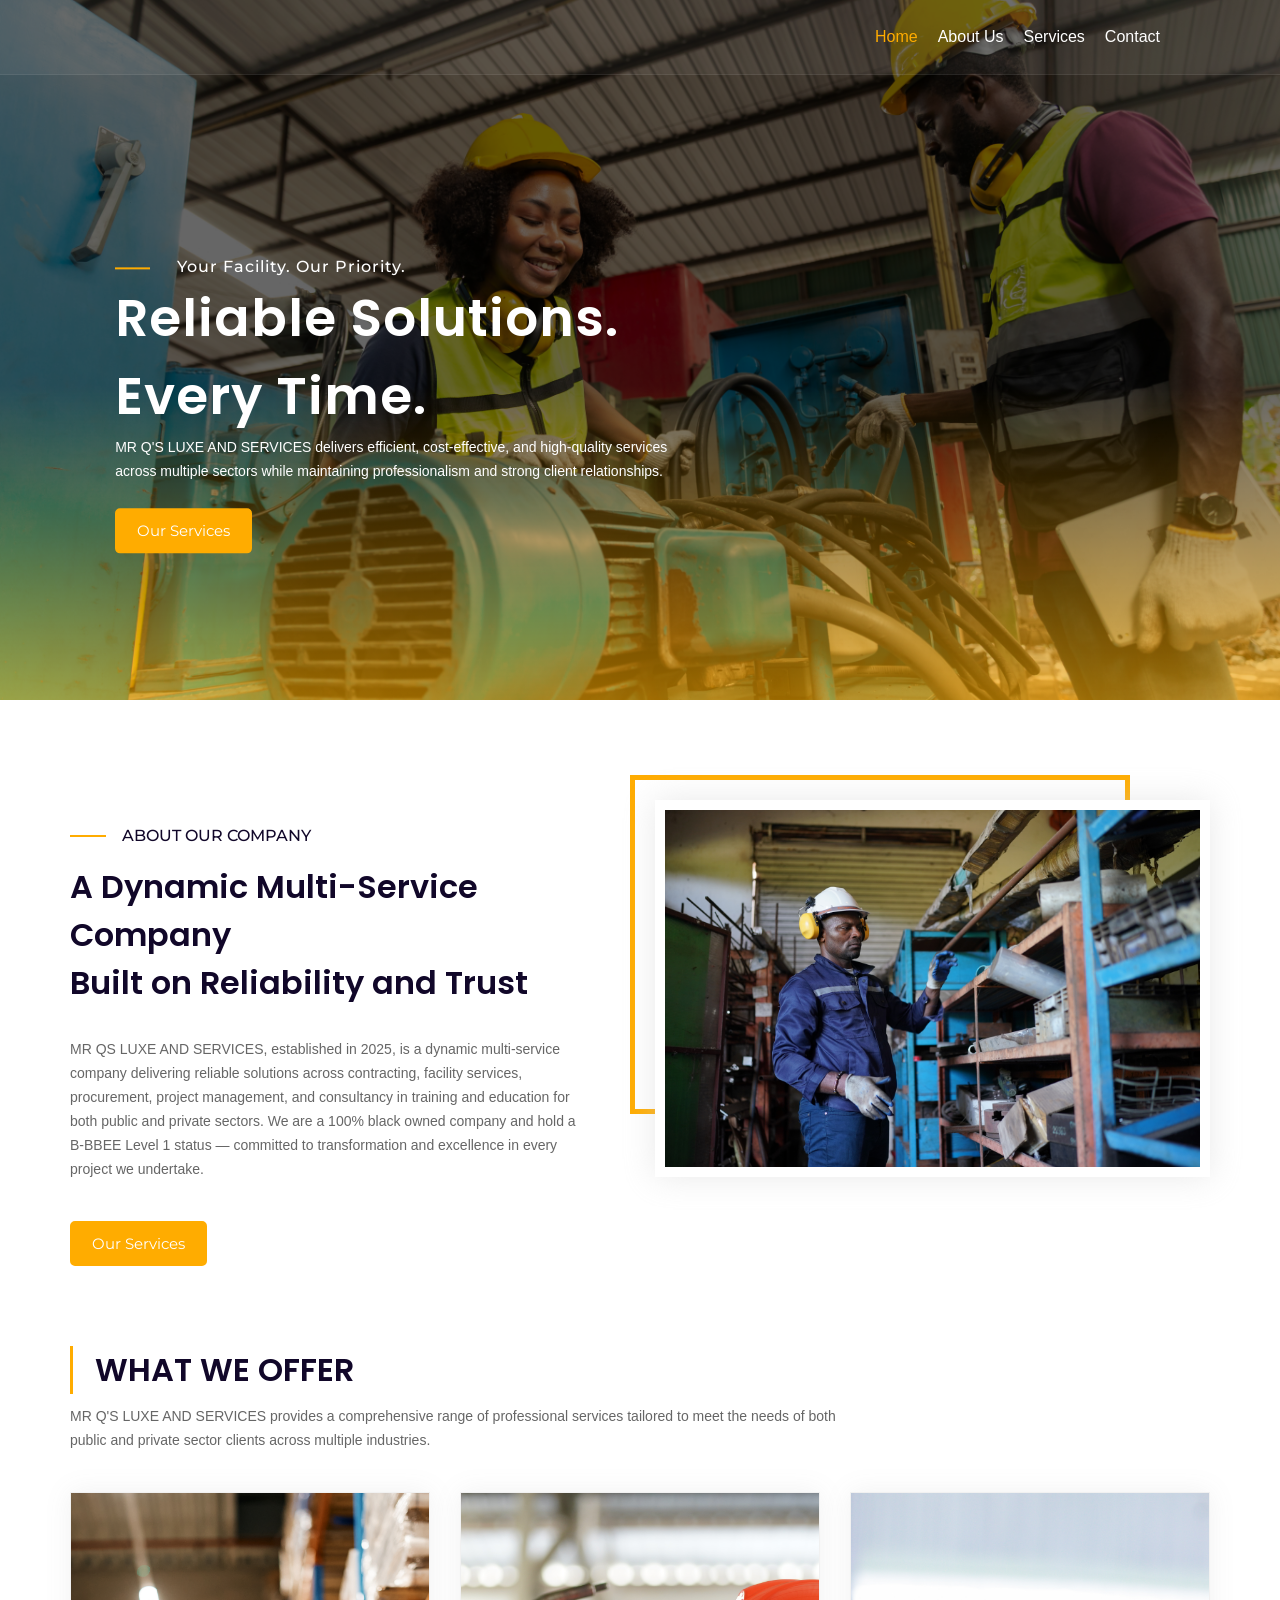
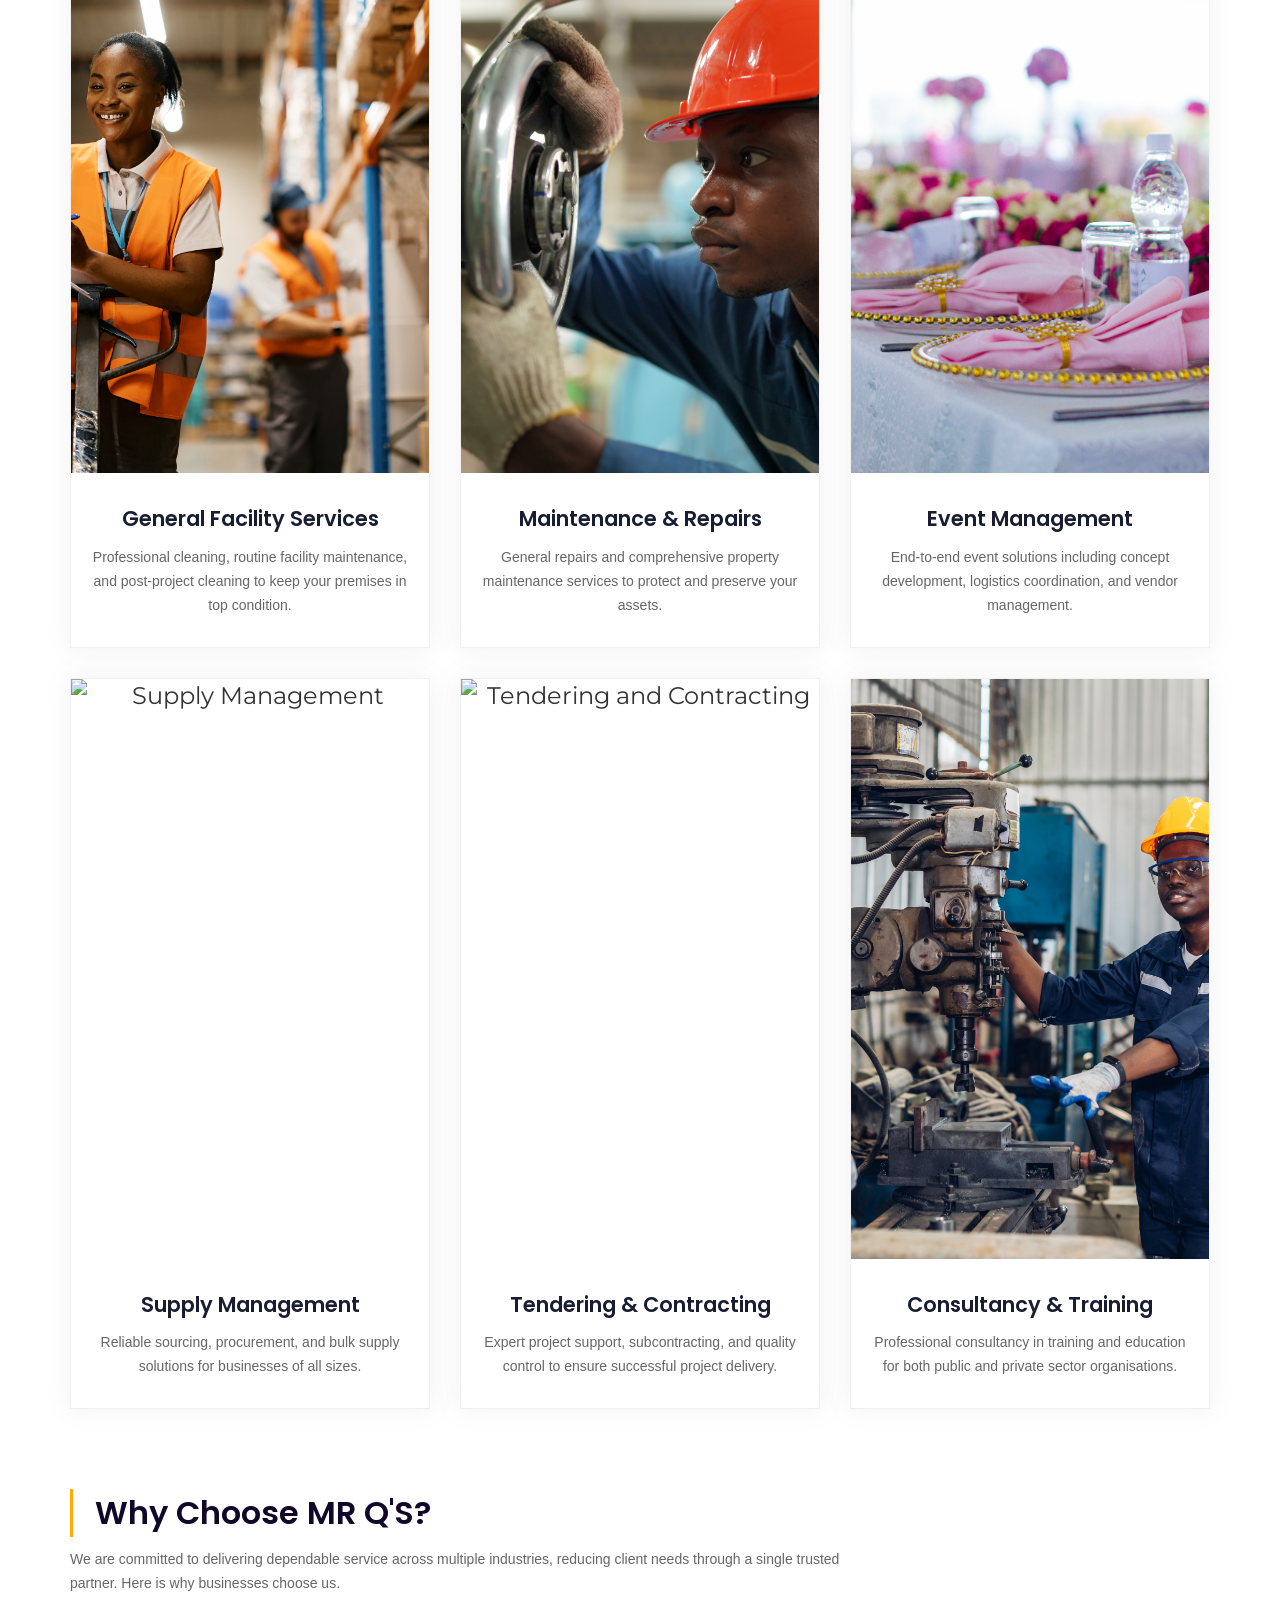
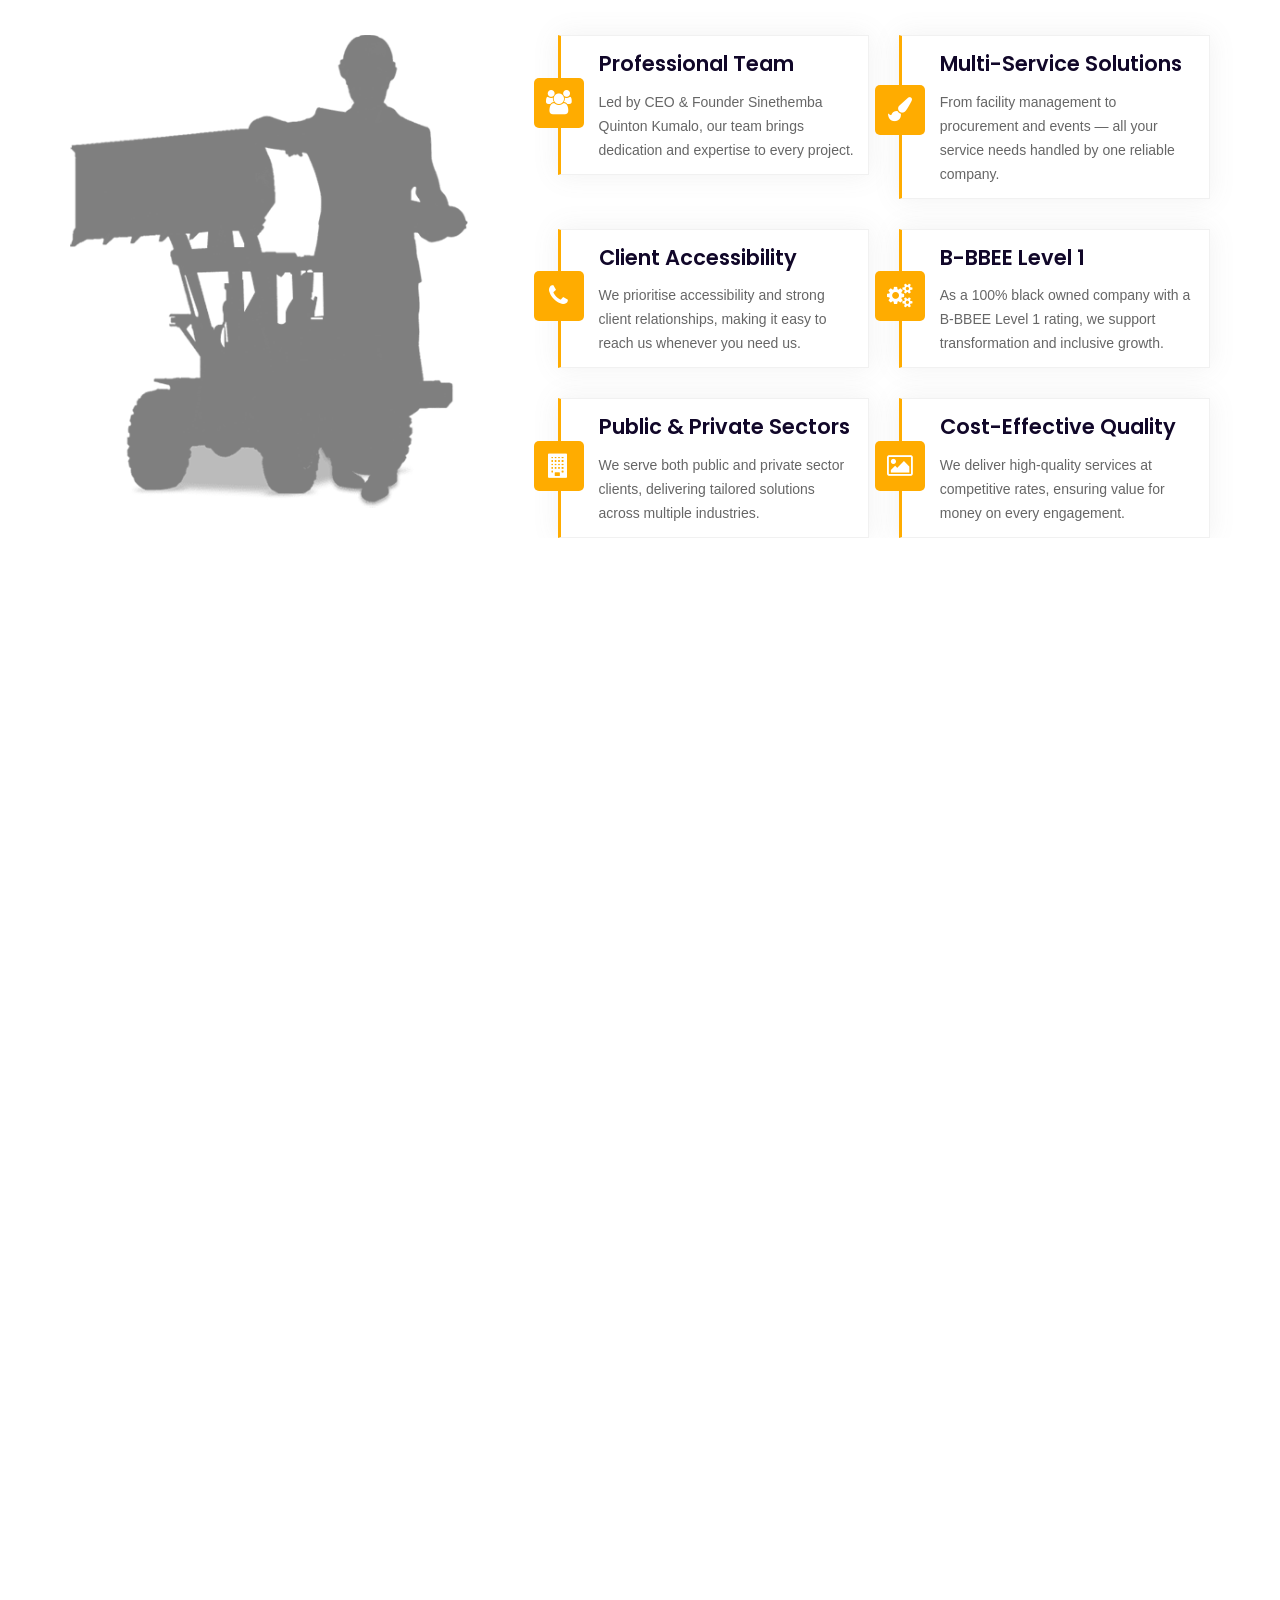
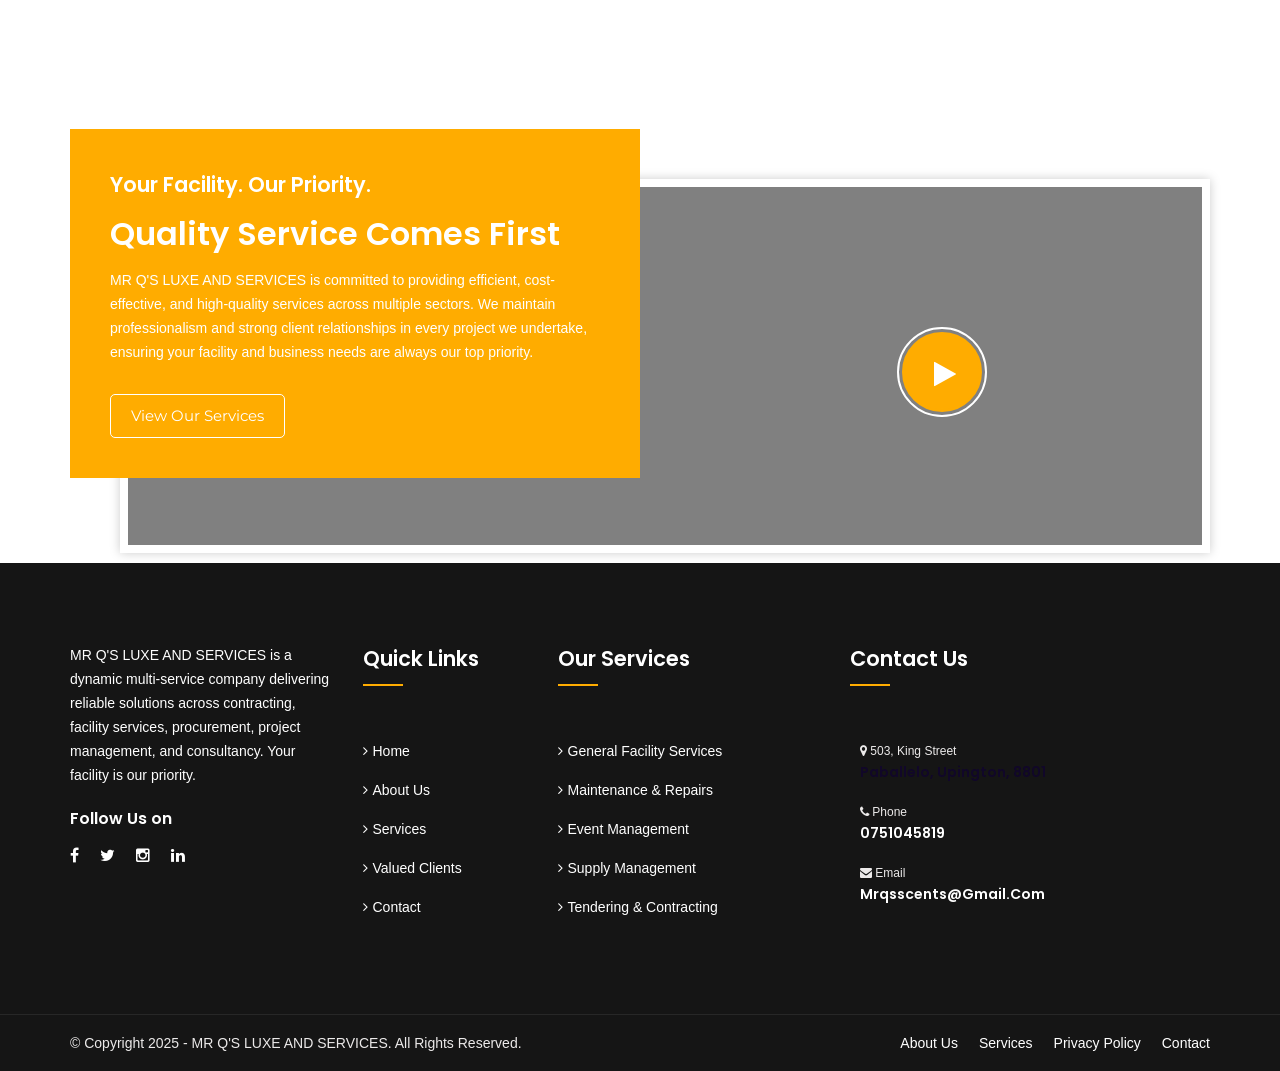
==== index.html @ ce166a92 "first commit" ====
<!DOCTYPE html>
<html xmlns="http://www.w3.org/1999/xhtml" lang="zxx">

<head>

    <meta charset="UTF-8">
    <meta name="viewport" content="width=device-width, initial-scale=1">
    <meta name="description" content="MR Q'S LUXE AND SERVICES - Your Facility. Our Priority.">

    <title>MR Q'S LUXE & SERVICES - Your Facility. Our Priority</title>
    <!-- Favicon -->
    <link rel="shortcut icon" type="image/x-icon" href="images/favicon.png">

    <!-- Bootstrap core CSS -->
    <link href="css/bootstrap.min.css" rel="stylesheet" type="text/css">

    <!--Default CSS-->
    <link href="css/default.css" rel="stylesheet" type="text/css">

    <!--Custom CSS-->
    <link href="css/style.css" rel="stylesheet" type="text/css">

    <!--Blog CSS-->
    <link href="css/blog.css" rel="stylesheet" type="text/css">

    <!--Plugin CSS-->
    <link href="css/plugin.css" rel="stylesheet" type="text/css">

    <!--Font Awesome-->
    <link href="css/font-awesome.css" rel="stylesheet" type="text/css">

    <!--[if lt IE 9]> <script src="https://oss.maxcdn.com/html5shiv/3.7.2/html5shiv.min.js"></script> <script src="https://oss.maxcdn.com/respond/1.4.2/respond.min.js"></script><![endif]-->
</head>

<body>
    <!--PRELOADER-->
    <div class="preloader"><div class="spinner"></div></div>

    <!--*Header*-->
    <header id="inner-navigation">

        <!-- top bar 
        <div class="topbar-section">
            <div class="container">
                <div class="topbar-inner">
                    <div class="top-bar-left pull-left">
                   <ul>
                       <li><i class="fa fa-phone"></i> Phone: 0751045819</li>
                       <li><i class="fa fa-envelope"></i> Email: mrqsscents@gmail.com</li>
                   </ul>
                    </div>
              
                    <div class="top-bar-right pull-right">
                        <ul>
                          <li><a href="#"><i class="fa fa-pinterest"></i></a></li>
                          <li><a href="#"><i class="fa fa-linkedin"></i></a></li>
                          <li><a href="#"><i class="fa fa-google"></i></a></li>
                          <li><a href="#"><i class="fa fa-twitter"></i></a></li>
                          <li><a href="#"><i class="fa fa-facebook"></i></a></li>
                        </ul>
                    </div>
                </div>
            </div>
        </div>-->

        <!-- navbar start -->
        <nav class="navbar navbar-default navbar-fixed-top navbar-sticky-function navbar-arrow">

            <div class="container">

                
                <div id="navbar" class="navbar-nav-wrapper pull-right">
                    <ul class="nav navbar-nav navbar-right" id="responsive-menu">
                        <li class="active">
                            <a href="index.html">Home</a>
                        </li>
                        <li>
                            <a href="about-us.html">About Us</a>
                        </li>
                        <li>
                            <a href="services.html">Services</a>
                        </li>
                        <li>
                            <a href="contact-us.html">Contact</a>
                        </li>
                    </ul>
                </div>

            </div>
            
            <div id="slicknav-mobile"></div>
        </nav>
        <!-- navbar end -->
    </header>
    <!--* End Header*-->

    <!-- Slider -->
    <div id="home-banner" class="carousel slide ps_indicators_l ps_control_rotate_f kbrns_zoomInOut thumb_scroll_x swipe_x ps_easeOutQuart" data-ride="carousel" data-pause="hover" data-interval="10000" data-duration="2000">

        <!-- Wrapper For Slides -->
        <div class="carousel-inner" role="listbox">

            <!-- First Slide -->
            <div class="item active">
                <img src="images/qassets/fmanagement6.jpg" alt="slider_01" />
                <div class="caption_slide1 fadeInRight" data-animation="animated fadeInRight">
                    <span class="white">Your Facility. Our Priority.</span>
                    <h1 class="white">Reliable Solutions. Every Time.</h1>
                    <p class="white mar-bottom-25">MR Q'S LUXE AND SERVICES delivers efficient, cost-effective, and high-quality services across multiple sectors while maintaining professionalism and strong client relationships.</p>
                    <a href="services.html" class="btn mt_btn_yellow">Our Services</a>
                </div>
            </div>

            <!-- Second Slide -->
            <div class="item">
                <img src="images/qassets/maintenance5.jpg" alt="slider_02" />
                <div class="caption_slide1 wow fadeInUp" data-animation="animated fadeInLeft">
                    <span class="white">100% Black Owned — B-BBEE Level 1</span>
                    <h1 class="white">Multi-Service Excellence Across Industries</h1>
                    <p class="white mar-bottom-25">From facility management to procurement and event coordination — we are your trusted partner for both public and private sector needs.</p>
                    <a href="about-us.html" class="btn mt_btn_yellow">About Us</a>
                </div>
            </div>

            <!-- Third Slide -->
            <div class="item">
                <img src="images/qassets/fmanagemement6.jpg" alt="slider_03" />
                <div class="caption_slide1 wow fadeInDown" data-animation="animated fadeInDown">
                    <span class="white">Established 2025 — Upington, Northern Cape</span>
                    <h1 class="white">Your Facility Is Our Priority</h1>
                    <p class="white mar-bottom-25">Contracting, facility services, procurement, project management, and consultancy — all under one roof, delivered with excellence.</p>
                    <a href="contact-us.html" class="btn mt_btn_yellow">Get In Touch</a>
                </div>
            </div>

        </div>

        <!-- Left Control -->
        <a class="left carousel-control" href="#home-banner" role="button" data-slide="prev">
            <span class="fa fa-angle-left" aria-hidden="true"></span>
            <span class="sr-only">Previous</span>
        </a>

        <!-- Right Control -->
        <a class="right carousel-control" href="#home-banner" role="button" data-slide="next">
            <span class="fa fa-angle-right" aria-hidden="true"></span>
            <span class="sr-only">Next</span>
        </a>

    </div>
    <!-- End Slider -->

    <!--*About*-->
    <section id="mt_about">
        <div class="container">
            <div class="about_inner">
                <div class="row">

                    <div class="col-md-6 col-sm-12">
                        <div class="about-content">
                            <span class="mar-bottom-15">About Our Company</span>
                            <h2 class="mar-bottom-30">A Dynamic Multi-Service Company <br> Built on Reliability and Trust</h2>
                            <p class="mar-bottom-40">MR QS LUXE AND SERVICES, established in 2025, is a dynamic multi-service company delivering reliable solutions across contracting, facility services, procurement, project management, and consultancy in training and education for both public and private sectors. We are a 100% black owned company and hold a B-BBEE Level 1 status — committed to transformation and excellence in every project we undertake.</p>
                            <a href="services.html" class="btn mt_btn_yellow">Our Services</a>
                        </div>
                    </div>

                    <div class="col-md-6 col-sm-12 wow slideInDown">
                        <div class="about-img">
                            <img src="images/qassets/fmanagement3.JPG">
                        </div>
                    </div>

                </div>
            </div>
        </div>
    </section>
    <!--*End About*-->
        
    <!--* Services*-->
    <section id="mt_services" class="wow slideInLeft">
        <div class="container">

            <div class="row">
                <div class="col-xs-12">
                    <div class="section_heading">
                        <h2 class="section_title">
                            <span>WHAT WE OFFER</span>
                        </h2>
                        <p class="heading_txt">MR Q'S LUXE AND SERVICES provides a comprehensive range of professional services tailored to meet the needs of both public and private sector clients across multiple industries.</p>
                    </div>
                </div>
            </div>
                
            <div class="row">
                <div class="col-md-4 col-sm-6 col-xs-6">
                    <div class="box mar-bottom-30 text-center">
                        <img src="images/qassets/fmanagmenet.jpg" alt="General Facility Services">
                        <div class="box-content">
                            <h3><a href="services.html">General Facility Services</a></h3>
                            <p>Professional cleaning, routine facility maintenance, and post-project cleaning to keep your premises in top condition.</p>
                        </div>
                    </div>
                </div>
                <div class="col-md-4 col-sm-6 col-xs-6">
                    <div class="box mar-bottom-30 text-center">
                        <img src="images/qassets/maintenance.JPG" alt="Maintenance and Repairs">
                        <div class="box-content">
                            <h3><a href="services.html">Maintenance &amp; Repairs</a></h3>
                            <p>General repairs and comprehensive property maintenance services to protect and preserve your assets.</p>
                        </div>
                    </div>
                </div>
                <div class="col-md-4 col-sm-6 col-xs-6">
                    <div class="box mar-bottom-30 text-center">
                        <img src="images/qassets/event3.jpg" alt="Event Management">
                        <div class="box-content">
                            <h3><a href="services.html">Event Management</a></h3>
                            <p>End-to-end event solutions including concept development, logistics coordination, and vendor management.</p>
                        </div>
                    </div>
                </div>
                <div class="col-md-4 col-sm-6 col-xs-6">
                    <div class="box text-center">
                        <img src="images/qassets/fmanagement2.jpg" alt="Supply Management">
                        <div class="box-content">
                            <h3><a href="services.html">Supply Management</a></h3>
                            <p>Reliable sourcing, procurement, and bulk supply solutions for businesses of all sizes.</p>
                        </div>
                    </div>
                </div>
                <div class="col-md-4 col-sm-6 col-xs-6">
                    <div class="box text-center">
                        <img src="images/qassets/maintenance3.jpg" alt="Tendering and Contracting">
                        <div class="box-content">
                            <h3><a href="services.html">Tendering &amp; Contracting</a></h3>
                            <p>Expert project support, subcontracting, and quality control to ensure successful project delivery.</p>
                        </div>
                    </div>
                </div>
                <div class="col-md-4 col-sm-6 col-xs-6">
                    <div class="box text-center">
                        <img src="images/qassets/fmanagement5.jpg" alt="Consultancy and Training">
                        <div class="box-content">                              
                            <h3><a href="services.html">Consultancy &amp; Training</a></h3>
                            <p>Professional consultancy in training and education for both public and private sector organisations.</p>
                        </div>
                    </div>
                </div>
            </div>
        </div>
    </section>
    <!--* End Services*-->

    <!--* Choose Us*-->
    <section id="choose_us" class="about_choose_us"> 
        <div class="container">

            <div class="row">
                <div class="col-xs-12">
                    <div class="section_heading">
                        <h2 class="section_title">
                            <span>Why Choose MR Q'S?</span>
                        </h2>
                        <p class="heading_txt">We are committed to delivering dependable service across multiple industries, reducing client needs through a single trusted partner. Here is why businesses choose us.</p>
                    </div>
                </div>
            </div>

            <div class="row ">
                <div class="col-md-5 col-sm-12 col-xs-12 mission-image">
                    <img src="images/pic1.png" alt="MR Q's Team">
                </div>
                <div class="col-md-7 col-sm-12 col-xs-12 mission-list">
                    <div class="row">
                        <div class="col-sm-6">
                            <div class="choose-list mar-bottom-30">
                                <i class="fa fa-users"></i>
                                <h3>Professional Team</h3>
                                <p>Led by CEO &amp; Founder Sinethemba Quinton Kumalo, our team brings dedication and expertise to every project.</p>
                            </div>
                        </div>

                        <div class="col-sm-6">
                            <div class="choose-list mar-bottom-30">
                                <i class="fa fa-paint-brush"></i>
                                <h3>Multi-Service Solutions</h3>
                                <p>From facility management to procurement and events — all your service needs handled by one reliable company.</p>
                            </div>
                        </div>

                        <div class="col-sm-6">
                            <div class="choose-list mar-bottom-30">
                                <i class="fa fa-phone"></i>
                                <h3>Client Accessibility</h3>
                                <p>We prioritise accessibility and strong client relationships, making it easy to reach us whenever you need us.</p>
                            </div>
                        </div>

                        <div class="col-sm-6">
                            <div class="choose-list mar-bottom-30">
                                <i class="fa fa-cogs"></i>
                                <h3>B-BBEE Level 1</h3>
                                <p>As a 100% black owned company with a B-BBEE Level 1 rating, we support transformation and inclusive growth.</p>
                            </div>
                        </div>

                        <div class="col-sm-6">
                            <div class="choose-list">
                                <i class="fa fa-building"></i>
                                <h3>Public &amp; Private Sectors</h3>
                                <p>We serve both public and private sector clients, delivering tailored solutions across multiple industries.</p>
                            </div>
                        </div>

                        <div class="col-sm-6">
                            <div class="choose-list">
                                <i class="fa fa-picture-o"></i>
                                <h3>Cost-Effective Quality</h3>
                                <p>We deliver high-quality services at competitive rates, ensuring value for money on every engagement.</p>
                            </div>
                        </div>
                    </div>
                </div>
            </div>
        </div>
    </section>
    <!--* End choose us*-->

    <!--* Fun And Facts*-->
    <section id="mt_fun">
        <div class="container wow slideInDown">
            
            <div class="row">
                <div class="col-md-3 col-sm-12">
                    <div class="fun-content">
                        <span class="mar-bottom-15">YOUR FACILITY. OUR PRIORITY.</span>
                        <h2 class="mar-bottom-0">Committed to Service Excellence</h2>
                    </div>
                </div>
                <div class="col-md-9 col-sm-12">
                    <div class="row facts_row">
                        <div class="col-md-3 col-sm-3 col-xs-6 facts_col">
                            <div class="fun-facts_wrapper text-center">
                                <p class="fun-facts_title mar-bottom-30"> Years Established </p>
                                <p class="fun-facts_figure timer" data-to="1" data-speed="3000"></p>
                            </div>
                        </div>
                        <div class="col-md-3 col-sm-3 col-xs-6 facts_col">
                            <div class="fun-facts_wrapper text-center">
                                <p class="fun-facts_title mar-bottom-30"> Happy Clients </p>
                                <p class="fun-facts_figure timer" data-to="50" data-speed="3000"></p>
                            </div>
                        </div>
                        <div class="col-md-3 col-sm-3 col-xs-6 facts_col">
                            <div class="fun-facts_wrapper text-center">
                                <p class="fun-facts_title mar-bottom-30"> Services Offered </p>
                                <p class="fun-facts_figure timer" data-to="5" data-speed="3000"></p>
                            </div>
                        </div>
                        <div class="col-md-3 col-sm-3 col-xs-6 facts_col">
                            <div class="fun-facts_wrapper text-center">
                                <p class="fun-facts_title mar-bottom-30"> B-BBEE Level </p>
                                <p class="fun-facts_figure timer" data-to="1" data-speed="3000"></p>
                            </div>
                        </div>      
                    </div>
                </div>
            </div>
        </div>
    </section>
    <!--* End Fun And Facts*-->

    <!--* Portfolio*-->
    <section id="mt_project" class="">
        <div class="container wow slideInDown">

            <div class="row">
                <div class="col-xs-12">
                    <div class="section_heading">
                        <h2 class="section_title">
                            <span>Our Work</span>
                        </h2>
                        <p class="heading_txt">A glimpse into the projects and services delivered by MR Q'S LUXE AND SERVICES across various sectors and industries.</p>
                    </div>
                </div>
            </div>
            <div class="project_list">
                <div class="row">
                    <div class="col-md-6 col-sm-6 col-xs-12">
                      <div class="project-image">
                        <a href="images/qassets/fmanagement4.jpg" data-toggle="lightbox" data-footer="" data-gallery="example-gallery">
                          <img src="images/qassets/fmanagement4.jpg" class="img-fluid">
                          <div class="project-overlay text-center">
                            <h3 class="text-center white">Facility Management</h3>
                            <p class="white">Professional facility maintenance and cleaning services.</p>
                          </div>
                        </a>
                      </div>
                    </div>

                    <div class="col-md-6 col-sm-6 col-xs-12">
                      <div class="project-image">
                        <a href="images/qassets/maintenance4.jpg" data-toggle="lightbox" data-footer="" data-gallery="example-gallery">
                          <img src="images/qassets/maintenance4.jpg" class="img-fluid">
                          <div class="project-overlay text-center">
                            <h3 class="text-center white">Maintenance &amp; Repairs</h3>
                            <p class="white">General repairs and property maintenance solutions.</p>
                          </div>
                        </a>
                      </div>
                    </div>

                    <div class="col-md-4 col-sm-4 col-xs-12">
                      <div class="project-image">
                        <a href="images/qassets/event.jpg" data-toggle="lightbox" data-footer="" data-gallery="example-gallery">
                          <img src="images/qassets/event.jpg" class="img-fluid">
                          <div class="project-overlay text-center">
                            <h3 class="text-center white">Event Management</h3>
                            <p class="white">Concept to execution — seamless event coordination.</p>
                          </div>
                        </a>
                      </div>
                    </div>

                    <div class="col-md-4 col-sm-4 col-xs-12">
                      <div class="project-image">
                        <a href="images/qassets/maintenance6.jpg" data-toggle="lightbox" data-footer="" data-gallery="example-gallery">
                          <img src="images/qassets/maintenance6.jpg" class="img-fluid">
                          <div class="project-overlay text-center">
                            <h3 class="text-center white">Supply Management</h3>
                            <p class="white">Sourcing, procurement and bulk supply services.</p>
                          </div>
                        </a>
                      </div>
                    </div>

                    <div class="col-md-4 col-sm-4 col-xs-12">
                      <div class="project-image">
                        <a href="images/qassets/maintenance7.jpg" data-toggle="lightbox" data-footer="" data-gallery="example-gallery">
                          <img src="images/qassets/maintenance7.jpg" class="img-fluid">
                          <div class="project-overlay text-center">
                            <h3 class="text-center white">Tendering &amp; Contracting</h3>
                            <p class="white">Project support, subcontracting and quality control.</p>
                          </div>
                        </a>
                      </div>
                    </div>
                </div>
            </div>
        </div>
    </section>
    <!--* End Portfolio*-->

    <!--=* Get Started Section*=-->
    <section id="mt_get_started">
        <div class="container">
            <div class="watch_inner">
                <img src="images/watch_inner.jpg" alt="">
                <div class="watch_content">
                    <h3 class="white">Your Facility. Our Priority.</h3>
                    <h2 class="white">Quality Service Comes First</h2>
                    <p>MR Q'S LUXE AND SERVICES is committed to providing efficient, cost-effective, and high-quality services across multiple sectors. We maintain professionalism and strong client relationships in every project we undertake, ensuring your facility and business needs are always our top priority.</p>
                    <a href="services.html" class="btn mt_btn_yellow mar-top-30">View Our Services</a>
                </div>
                <div class="pulses">
                    <button type="button" class="play-btn js-video-button" data-video-id='152879427' data-channel="vimeo"><i class="fa fa-play"></i></button>
                </div>
            </div>
        </div>
    </section>
    <!--* End Get Started Section*-->





    <!--* Partner*
    <section id="mt_partner">
        <div class="container">
            <div class="row">
                <div class="col-xs-12">
                    <div class="section_heading">
                        <h2 class="section_title">
                            <span>Valued Clients</span>
                        </h2>
                        <p class="heading_txt">We are proud to serve a growing portfolio of clients across the public and private sectors. Their trust drives our commitment to excellence.</p>
                    </div>
                </div>
            </div>

            <div class="row slider-partner">
                <div class="col-sm-2">
                    <img src="images/partner/p-1.png" alt="Valued Client">
                </div>
                <div class="col-sm-2">
                    <img src="images/partner/p-2.png" alt="Valued Client">
                </div>
                <div class="col-sm-2">
                    <img src="images/partner/p-3.png" alt="Valued Client">
                </div>
                <div class="col-sm-2">
                    <img src="images/partner/p-4.png" alt="Valued Client">
                </div>
                <div class="col-sm-2">
                    <img src="images/partner/p-5.png" alt="Valued Client">
                </div>
                <div class="col-sm-2">
                    <img src="images/partner/p-6.png" alt="Valued Client">
                </div>
            </div>

        </div>
    </section>
     End Partner*-->

    <!--*Footer*-->
    <footer id="mt_footer">
        <div class="container">
            <div class="row">
                <div class="col-md-3 col-sm-12 col-xs-12">
                    <div class="follow_us">
                        <p>MR Q'S LUXE AND SERVICES is a dynamic multi-service company delivering reliable solutions across contracting, facility services, procurement, project management, and consultancy. Your facility is our priority.</p>

                        <h4>Follow Us on</h4>
                        <ul class="social_icons">
                            <li>
                                <a href="#">
                                    <i class="fa fa-facebook"></i>
                                </a>
                            </li>
                            <li>
                                <a href="#">
                                    <i class="fa fa-twitter"></i>
                                </a>
                            </li>
                            <li>
                                <a href="#">
                                    <i class="fa fa-instagram"></i>
                                </a>
                            </li>
                            <li>
                                <a href="#">
                                    <i class="fa fa-linkedin"></i>
                                </a>
                            </li>
                        </ul>
                    </div>
                </div>
                <div class="col-md-2 col-sm-6 col-xs-12">
                    <div class="mt_contact_ftr">
                        <h3>Quick Links</h3>
                         <ul>
                            <li><a href="index.html"><i class="fa fa-angle-right"></i>Home</a></li>
                            <li><a href="about-us.html"><i class="fa fa-angle-right"></i>About Us</a></li>
                            <li><a href="services.html"><i class="fa fa-angle-right"></i>Services</a></li>
                            <li><a href="partner.html"><i class="fa fa-angle-right"></i>Valued Clients</a></li>
                            <li><a href="contact-us.html"><i class="fa fa-angle-right"></i>Contact</a></li>
                        </ul>
                    </div>
                </div>
                <div class="col-md-3 col-sm-6 col-xs-12">
                    <div class="mt_contact_ftr">
                        <h3>Our Services</h3>
                        <ul>
                            <li><a href="services.html"><i class="fa fa-angle-right"></i>General Facility Services</a></li>
                            <li><a href="services.html"><i class="fa fa-angle-right"></i>Maintenance &amp; Repairs</a></li>
                            <li><a href="services.html"><i class="fa fa-angle-right"></i>Event Management</a></li>
                            <li><a href="services.html"><i class="fa fa-angle-right"></i>Supply Management</a></li>
                            <li><a href="services.html"><i class="fa fa-angle-right"></i>Tendering &amp; Contracting</a></li>
                        </ul>
                    </div>
                </div>
                <div class="col-md-4 col-sm-12 col-xs-12">
                    <div class="mt_post_ftr">
                        <h3>Contact Us</h3>
                        <ul>
                            <li>
                                <div class="post_contnt_ftr">
                                    <p><i class="fa fa-map-marker"></i> 503, King Street</p>
                                    <h4>Paballelo, Upington, 8801</h4>
                                </div>
                            </li>
                            <li>
                                <div class="post_contnt_ftr">
                                    <p><i class="fa fa-phone"></i> Phone</p>
                                    <h4><a href="tel:0751045819">0751045819</a></h4>
                                </div>
                            </li>
                            <li>
                                <div class="post_contnt_ftr">
                                    <p><i class="fa fa-envelope"></i> Email</p>
                                    <h4><a href="mailto:mrqsscents@gmail.com">mrqsscents@gmail.com</a></h4>
                                </div>
                            </li>
                        </ul>
                    </div>
                </div>

            </div>
        </div>
        <div class="mt_footer_copy">
            <div class="container">
                <div class="row">
                    <div class="col-sm-6">
                        <div class="copy_txt">
                            <p>&copy; Copyright 2025 - MR Q'S LUXE AND SERVICES. All Rights Reserved.</p>
                        </div>
                    </div>
                    <div class="col-sm-6">
                        <div class="made_txt">
                           <ul class="pull-right">
                                <li><a href="about-us.html">About Us</a></li>
                                <li><a href="services.html">Services</a></li>
                                <li><a href="#">Privacy Policy</a></li>
                                <li><a href="contact-us.html">Contact</a></li>
                            </ul>
                        </div>
                    </div>
                </div>
            </div>
        </div>
    </footer>
    <!--* End Footer*-->

    <!-- back to top -->
    <a id="back-to-top" href="#" class="btn btn-primary btn-lg back-to-top" role="button" title="" data-placement="left">
        <span class="fa fa-arrow-up"></span>
    </a>

    <!--*Scripts*-->
    <script src="js/jquery-3.2.1.min.js"></script>
    <script src="js/bootstrap.min.js"></script>
    <script src="js/jquery.easing.min.js"></script>
    <script src="js/wow.min.js"></script>
    <script src="js/jquery.nav.js"></script>
    <script src="js/slick.js"></script>
    <script src="js/slicknav.js"></script>
    <script src="js/custom-nav.js"></script>
    <script src="js/jquery-modal-video.min.js"></script>
    <script src="js/ekko-lightbox.min.js"></script>
    <script src="js/jquery.countTo.js"></script>
    <script src="js/jquery.appear.js"></script>
    <script src="js/custom-video.js"></script>
    <script src="js/main.js"></script>

</body>

</html>
---- css/default.css ----
/*------------------------------------------------------------------
* Project:        Nirman
* Author:         CN-InfoTech
* URL:            hthttps://themeforest.net/user/cn-infotech
* Created:        03/22/2019
-------------------------------------------------------------------

*/
/* ========================================= */
/*          Default CSS        */
/* ========================================= */

@import url('https://fonts.googleapis.com/css?family=Poppins');
@import url('https://fonts.googleapis.com/css?family=Montserrat');

* {
  margin: 0;
  padding: 0;
  border: 0;
  outline: 0;
  font-size: 100%;
  background: transparent;
  box-sizing: border-box; 
}

ol, ul {list-style: none; }

:focus {outline: 0; }

.clear {clear: both; line-height: 0; font-size: 0; }

.clearfix:after {
  clear: both;
  content: '.';
  display: block;
  visibility: hidden;
  height: 0; 
}
.clearfix:after .test {color: red; }

.clearfix {display: inline-block; }

* html .clearfix {height: 1%; }

.clearfix {display: block; }

header,
nav,
section,
article,
aside,
footer {
  display: block; }

* {
  margin: 0;
  padding: 0; }

body {
  margin: 0;
  padding: 0;
  font-size: 24px;
  font-family: 'Montserrat', sans-serif;
  overflow-x: hidden; 
}

/* Preloader */

.preloader {
  background-color: #F9B522;
  height: 100%;
  left: 0;
  position: fixed;
  top: 0;
  width: 100%;
  z-index: 9999999;
}
.preloader .spinner {
  width: 60px;
  height: 60px;
  position: absolute;
  top: 50%;
  left: 50%;
  margin-top: -30px;
  margin-left: -30px;
  background-color: #242C33;
  border-radius: 100%;
  -webkit-animation: sk-scaleout 1.0s infinite ease-in-out;
  animation: sk-scaleout 1.0s infinite ease-in-out;
}
@-webkit-keyframes sk-scaleout {
  0% {
    -webkit-transform: scale(0);
  }
  100% {
    -webkit-transform: scale(1);
    opacity: 0;
  }
}
@keyframes sk-scaleout {
  0% {
    -webkit-transform: scale(0);
    transform: scale(0);
  }
  100% {
    -webkit-transform: scale(1);
    transform: scale(1);
    opacity: 0;
  }
}
/* End Preloader */

h1,h2,h3,h4,h5,h6{
  font-weight: 600;
  color: #110729;
  font-family: 'Poppins', sans-serif;
  margin-top:0;
  line-height: 1.5;
}

h1 {
  font-size: 48px;
}

h2 {
  font-size: 32px; 
}

h3 {
  font-size: 21px;
}

h4 {
  font-size: 16px;
}

h5 {
  font-size: 15px;
}

h6 {
  font-size: 13px;
}

@media(max-width: 991px){
  h2{font-size: 28px;}
}

@media(max-width: 735px){
  h2{font-size: 24px;}

  h3{font-size: 18px;}
}

@media(max-width: 360px){
  h2{font-size: 21px;}
}

hr {border: 0.5px solid #444444; }

p {
  font-size: 14px;
  font-weight: 400;
  line-height: 24px;
  margin-bottom: 0;
  color: #666; 
  font-family: 'Roboto', sans-serif;
}

ul {margin: 0; padding: 0;}

ul li {
  font-size: 16px;
  font-weight: 400;
  margin-bottom: 15px;
  line-height: 24px;
  color: #666;
  position: relative;
  padding: 0;
  font-family: 'Roboto', sans-serif;
}


ol {margin: 0; counter-reset: i; position: relative; }

ol li {
  font-size: 16px;
  font-weight: 400;
  margin-bottom: 15px;
  line-height: 24px;
  color: #181d31;
  padding-left: 40px;
  position: relative; 
}

a {color: #181d31;}

a:hover{
  text-decoration: none!important;
  color: #ffac00!important;
  transition: all 0.4s ease; 
}

input[type=text],
input[type=email],
input[type=number],
input[type=search],
input[type=password],
input[type=tel],
textarea,
select {
  font-size: 14px;
  font-weight: 300;
  background-color: #fff;
  border: 1px solid #eee;
  border-radius:0px;
  padding: 10px 20px;
  width: 100%;
  color: #444444;
  margin-bottom: 15px; 
  font-family: 'Roboto', sans-serif;
  height: 42px;
  box-shadow: none;
  margin-bottom: 0;
}

input[type=text]:focus,
input[type=email]:focus,
input[type=number]:focus,
input[type=search]:focus,
input[type=password]:focus,
input[type=tel]:focus,
textarea:focus,
select:focus {
  border-color: #ffac00;
  transition: all 0.5s ease; 
}

select {padding: 10px 20px; border-radius:0;}

textarea {border-radius: 0px; resize: vertical; height: 120px;}

label {
    display: inline-block;
    color: #666;
    margin-bottom: 8px;
    font-weight: 400;
    font-size: 15px;
}

img {max-width: 100%; }

blockquote {
  font-size: 14px;
  font-weight: 300;
  background-color: #FAF8F8;
  margin-bottom: 15px;
  border-left: 4px solid #ffac00;
  padding: 30px 70px 30px 70px;
  line-height: 24px;
  color: #444444;
  margin: 20px 0;
  font-style: italic;
  position: relative; 
}

blockquote:before {
  content: '\f10d';
  font-family: fontawesome;
  font-size: 45px;
  position: absolute;
  top: 26px;
  left: 20px;
  color: #666;
  opacity: 0.1; 
}

blockquote span {position: relative; padding-left: 20px; }

blockquote span:before {
  content: '';
  width: 12px;
  height: 1px;
  background: #ffac00;
  position: absolute;
  left: 0;
  top: 50%;
  margin-top: -2px;
}


/*margin none*/

.mar-0{margin:0 }

/*margin top*/

.mar-top-0{margin-top:0px}

.mar-top-10{margin-top:10px}

.mar-top-15{margin-top:15px}

.mar-top-20{margin-top:20px}

.mar-top-25{margin-top:25px}

.mar-top-30{margin-top:30px}

.mar-top-40{margin-top:40px}

.mar-top-50{margin-top:50px}

.mar-top-60{margin-top:60px}

.mar-top-70{margin-top:70px}

/*margin bottom*/

.mar-bottom-0{margin-bottom:0px}

.mar-bottom-10{margin-bottom:10px}

.mar-bottom-15{margin-bottom:15px}

.mar-bottom-20{margin-bottom:20px}

.mar-bottom-25{margin-bottom:25px}

.mar-bottom-30{margin-bottom:30px}

.mar-bottom-40{margin-bottom:40px}

.mar-bottom-50{margin-bottom:50px}

.mar-bottom-60{margin-bottom:60px}

.mar-bottom-70{margin-bottom:70px}

.mar-bottom-80{margin-bottom:80px}

/*margin top*/

.mar-left-0{margin-left:0px}

.mar-left-10{margin-left:10px}

.mar-left-15{margin-left:15px}

.mar-left-20{margin-left:20px}

.mar-left-25{margin-left:25px}

.mar-left-30{margin-left:30px}

.mar-left-40{margin-left:40px}

.mar-left-50{margin-left:50px}


/*margin right*/

.mar-right-0{margin-right:0px}

.mar-right-10{margin-right:10px}

.mar-right-15{margin-right:15px}

.mar-right-20{margin-right:20px}

.mar-right-25{margin-right:25px}

.mar-right-30{margin-right:30px}

.mar-right-40{margin-right:40px}

.mar-right-50{margin-right:50px}


/*padding*/

.pad-0{padding: 0!important;}

.pad-top-0{padding-top:0px}

.pad-top-5{padding-top:5px}

.pad-top-10{padding-top:10px}

.pad-top-15{padding-top:15px}

.pad-top-20{padding-top:20px}

.pad-top-25{padding-top:25px}

.pad-top-30{padding-top:30px}

.pad-top-40{padding-top:40px}

.pad-top-50{padding-top:50px}

.pad-top-60{padding-top:60px}

.pad-top-70{padding-top:70px}

.pad-bottom-5{padding-bottom:5px}

.pad-bottom-10{padding-bottom:10px}

.pad-bottom-15{padding-bottom:15px}

.pad-bottom-20{padding-bottom:20px}

.pad-bottom-25{padding-bottom:25px}

.pad-bottom-30{padding-bottom:30px}

.pad-bottom-40{padding-bottom:40px}

.pad-bottom-50{padding-bottom:50px}

.pad-bottom-60{padding-bottom:60px}

.pad-bottom-70{padding-bottom:70px}

.pad-bottom-80{padding-bottom:80px}

/*placeholder*/
input::-webkit-input-placeholder { /* Chrome/Opera/Safari */
  font-size: 15px;
}
input::-moz-placeholder { /* Firefox 19+ */
  font-size: 15px;
}
input:-ms-input-placeholder { /* IE 10+ */
  font-size: 15px;
}
input:-moz-placeholder { /* Firefox 18- */
  font-size: 15px;
}


/*color*/
.white{color: #fff!important;}

.line-height{line-height: 1.5;}

.text-uppercase{text-transform: uppercase;}

section{padding:75px 0 80px; position: relative; overflow: hidden;}

.overlay{
    position: absolute;
    top: 0;
    left: 0;
    width: 100%;
    height: 100%;
    background:#00000040;
}

/*heading title*/

.section_heading{margin:0 0px 4rem; padding-right: 30%;}

.section_heading h2.section_title{
    position: relative;
    padding-left: 25px;
}

.section_heading h2.section_title:before {
    content: '';
    height: 100%;
    width: 3px;
    background: #ffac00;
    position: absolute;
    top: 0;
    left: 0;
}
@media(max-width: 812px){

  .page .section_heading h2.section_title{padding-left: 30px;}
}


@media(max-width: 640px){
  .section_heading{padding-right: 0;}
}

/*button*/

.mt_btn_yellow,
input[type="submit"]{
  padding: 10px 20px;
  background: #ffac00;
  font-size: 15px;
  border-radius: 5px;
  display: inline-block;
  color: #ffffff;
  text-decoration: none;
  border: 2px solid #ffac00;
   transition: all 0.5s ease;
}

.mt_btn_yellow:hover,
.mt_btn_yellow:focus,
input[type="submit"]:hover,
input[type="submit"]:focus {
  color: #fff !important;
  background-color: #ffbb2e;
  border-color: #ffbb2e;
  transition: all 0.5s ease;
  text-shadow: initial;
  text-decoration: none; 
}

@media (max-width: 640px) {
  .mt_btn_yellow,
  input[type="submit"] {font-size: 14px; padding: 10px 19px; } 
}

/*pagination*/

.pagination-main{line-height:0.8;} 

.pagination {margin-top: 0px;margin-bottom: 0; }

.pagination {margin-top: 2px;}

.pagination li {padding-left: 0; padding-bottom: 0;  display: inline-block;}

.pagination li:before, .pagination li:after {display: none !important; }

.pagination li a {
  height: 40px;
  line-height: 38px;
  margin-right: 9px;
  padding: 0;
  text-align: center;
  width: 40px;
  color: #444444;
  font-size: 12px;
  border-color: #bfbfbf; 
}

.pagination>li:first-child>a, .pagination>li:first-child>span,
.pagination>li:last-child>a, .pagination>li:last-child>span{border-radius: 0;}

.pagination li a:hover, .pagination li a:focus {
  background-color: #ffac00;
  color: #FFFFFF!important;
  border-color: #ffac00; 
}

.pagination .prev a,
.pagination .next a { border-radius: 0px;}

.pagination li.active a {
    background: #ffac00 !important;
    border-color: #ffac00 !important;
    color: #FFFFFF;
}
---- css/style.css ----
/*------------------------------------------------------------------
* Project:        Nirman
* Author:         CN-InfoTech
* URL:            hthttps://themeforest.net/user/cn-infotech
* Created:        3/22/2019
-------------------------------------------------------------------

- // TABLE OF CONTENTS // -

========================================================================
 

 # Landing Page
 ===============================================
 1) Header
 2) Banner
 3) About
 4) Services
 5) project
 6) Team
 7) Fun And Fact 
 8) Choose Us 
 9) FAQ & Testimonial
 10) Get Started
 11) Partner
 12) Newsletter 
 13) Footer
 14) Error
 15) ComingSoon
 16) Events
 17) Worker Homepage
 18) Video Homepage
 19) Industry Homepage

/* ====================== */
/*         Header         */
/* ====================== */

.topbar-section {
    border-bottom: none; 
    padding: 0;
    float: left;
    width: 100%;
}

.top-bar-left ul li, .top-bar-right ul li {
    display: inline-block;
}

.top-bar-left ul li {
    font-size: 14px;
    border-left: 1px solid #cccccc40;
    color: #fbfbfb;
    font-weight: 300;
    padding: 16px 0 16px 20px;
    margin-left: 20px;
    margin-bottom:0;
}

.top-bar-left ul li:first-child{border: none; padding-left: 0; margin-left: 0;}

.top-bar-right{
    padding: 10px 0 11px;
}

.top-bar-right ul li {
    padding: 0 10px 0 0;
    margin: 0;
}

.top-bar-right ul li a{color: #fbfbfb;}

.top-bar-right ul li a:hover{color: #ffac00;}

.topbar-section .topbar-inner {
    border-bottom: 1px solid rgba(255, 255, 255, 0.07);
    float: left;
    width: 100%;
    padding:0;
}

header#inner-navigation {
    position: absolute;
    top: 0;
    z-index: 9;
    background: rgba(255, 255, 255, 0.05);
    width: 100%;
    border-bottom: 1px solid rgba(255, 255, 255, 0.07);
    left: 0;
}

.navbar.navbar-default.reveal-menu-home.sticky-nav .logo a img, 
.sticky-nav-white .logo a img, 
#inner-navigation .navbar.navbar-sticky-in .logo img{width: auto;}

#inner-navigation .logo {
    margin: 8px 0;
}

#inner-navigation .get-quote {
    margin-top: 14px;
}

.navbar-nav-wrapper{padding-right: 50px;}

#inner-navigation .nav.navbar-nav > li > a{color: #fff; font-size: 16px; letter-spacing: 0;}

.navbar-right{margin-right: 0px;}

#inner-navigation .nav.navbar-nav li ul{border-top-color:  #ffac00;}


.navbar.navbar-default.reveal-menu-home.sticky-nav,
.sticky-nav-white {
  padding: 10px;
  background: #000;
  transition: background 0.5s ease-in-out 0s, padding 0.5s ease-in-out 0s;
  -webkit-transition: background 0.5s ease-in-out 0s, padding 0.5s ease-in-out 0s;
  -moz-transition: background 0.5s ease-in-out 0s, padding 0.5s ease-in-out 0s;
  -o-transition: background 0.5s ease-in-out 0s, padding 0.5s ease-in-out 0s;
  -ms-transition: background 0.5s ease-in-out 0s, padding 0.5s ease-in-out 0s;
  -webkit-box-shadow: 0 1px 5px 0 rgba(0, 0, 0, 0.52);
  -moz-box-shadow: 0 1px 5px 0 rgba(0, 0, 0, 0.52);
  -o-box-shadow: 0 1px 5px 0 rgba(0, 0, 0, 0.52);
  -ms-box-shadow: 0 1px 5px 0 rgba(0, 0, 0, 0.52);
  box-shadow: 0 1px 5px 0 rgba(0, 0, 0, 0.52); 
}

.navbar.navbar-default {
  padding: 10px 0;
  border-bottom: 0; 
}

.sticky-nav-white {
background-color: #FFFFFF !important; 
}

.sticky-nav-white ul.nav.navbar-nav li a {
  color: #444444 !important; 
}

.reveal-menu-home {background-color: transparent; }

.reveal-menu-home ul.nav.navbar-nav li a {color: #444; }

.navbar.navbar-default .navbar-collapse ul.nav.navbar-nav li:last-child {border-bottom: none; } 

.navbar.navbar-default .navbar-collapse ul.nav.navbar-nav li a, #inner-navigation .nav.navbar-nav > li > a {
  font-size: 16px;
  font-family: 'Roboto', sans-serif;
  font-weight: 400;
  color: #FFF;
  padding:25px 0;
  line-height: inherit;
  position: relative; 
}

.navbar.navbar-default .navbar-collapse ul.nav.navbar-nav li.active a, .navbar.navbar-default .navbar-collapse ul.nav.navbar-nav li a:hover {
  background: none;
  color:#ffac00!important;
  transition: all ease-in-out 0.5s; 
}

.navbar.navbar-default .navbar-collapse ul.nav.navbar-nav li:before {display: none; }


.navbar.navbar-default .navbar-collapse ul.nav.navbar-nav li, #inner-navigation .nav.navbar-nav li {
  padding: 0;
  margin-bottom: 0;
  margin-left: 20px; 
}

/*search section*/

.header-search {
    position: relative;
    float: right;
    margin: 0px;
    top: 15px;
}

.header-search i {
    margin-top: 13px;
    color: #fff;
}

 .header-search .search-box-wrap {
    display: none;
    position: absolute;
    right: 0px;
    z-index: 2;
    top: 61px;
    background: rgba(255, 255, 255, 0.05);
    border-width: 0px 1px 1px;
    border-color: rgba(255, 255, 255, 0.07);
    border-style: solid;
    padding: 10px;
}

.navbar-sticky-in .header-search .search-box-wrap{
  background: rgb(92, 82, 86);
}

.header-search .searchform {
    width: 430px;
    max-width: 100%;
    margin: 0px auto;
}

.header-search form.search-form {
    position: relative;
    overflow: hidden;
}

.header-search input.search-field {
    width: 100%;
    margin-bottom: 0px;
    color: rgb(255, 255, 255);
    border-width: 5px;
    border-style: solid;
    border-color: rgba(255, 255, 255, 0.1);
    border-image: initial;
    background: rgba(255, 255, 255, 0.05);
}

.header-search input.search-submit, .header-search input.search-submit:visited {
    background: rgb(255, 172, 0);
    border-color: rgb(255, 172, 0);
    position: absolute;
    top: -3px;
    right: -1px;
    font-size: 14px;
    margin: 0px;
    border-radius: 0px;
    color: #fff;
}

@media(max-width: 1100px){
  .get-quote, .header-search, #inner-navigation .slicknav_nav i.fa.fa-angle-down, 
  #inner-navigation .slicknav_nav i.fa.fa-angle-right{display: none;}
}

@media only screen and (min-width: 768px) and (max-width: 991px) {

  .navbar.navbar-default .navbar-header {
    margin-bottom: 0px;
    margin-top: 0px;
    display: inline-block;
  }

  .navbar.navbar-default .navbar-collapse ul.nav.navbar-nav li, #inner-navigation .nav.navbar-nav li{margin-left: 10px;}

  .navbar.navbar-default .navbar-collapse ul.nav.navbar-nav li a, #inner-navigation .nav.navbar-nav > li > a{font-size: 13px;}

  .navbar.navbar-default .navbar-collapse ul.nav.navbar-nav li {
    margin-bottom: 0;
    padding: 0; 
  } 

   .navbar.navbar-default .navbar-collapse ul.nav.navbar-nav li:first-child {
    margin-left: 0; 
  } 
}

@media (max-width: 991px){
  #inner-navigation .slicknav_btn,  #inner-navigation .navbar-sticky-in.navbar-default .slicknav_btn{top: 27px;}

  #inner-navigation .navbar-sticky-in.navbar-default .slicknav_btn.slicknav_open:before, 
  #inner-navigation .navbar-sticky-in.navbar-default .slicknav_btn.slicknav_collapsed:before{
      color: #ffac00;
  }

   #inner-navigation .slicknav_nav{height: 280px; top: 74px; overflow-y: scroll;}

}

@media only screen and (max-width: 767px) {
  .navbar.navbar-default .navbar-toggle {
    border-color: #ffac00;
    background-color: #ffac00; 
    margin-top: 10px; 
    margin-right: 0;
  }

  .navbar.navbar-default .navbar-toggle .icon-bar {
    background-color: #FFFFFF; 
  } 

  .navbar.navbar-default .navbar-toggle:hover {
      border-color: #FFFFFF;
      background-color: #FFFFFF; 
  }
  .navbar.navbar-default .navbar-toggle:hover .icon-bar {
    background-color: #ffac00; 
  } 

  .navbar.navbar-default .navbar-collapse {
    background: #1F1D26;
    border: none;
    margin-top: 15px;
    max-height: 415px; 
  } 

  .navbar.navbar-default .navbar-collapse ul.nav.navbar-nav li a, #inner-navigation .nav.navbar-nav > li > a{
    color: #B6B3C4!important;
    font-size: 13px;
    font-weight: 400;
    text-transform: uppercase;
    line-height: 1.5;
    }

  .navbar.navbar-default ul.nav.navbar-nav{margin: 0;}

  .navbar.navbar-default .navbar-collapse ul.nav.navbar-nav li{margin: 0;}

  .navbar.navbar-default .navbar-collapse ul.nav.navbar-nav li a {
    padding: 10px 20px;
    border-bottom: 1px solid rgba(255, 255, 255, 0.05); 
  }

  .navbar.navbar-default .navbar-collapse ul.nav.navbar-nav li:last-child a{border-bottom: 0;}
}

@media(max-width: 736px){
  #inner-navigation .slicknav_nav{height: 250px; overflow-y:scroll; }
}

@media only screen and (max-width: 639px) {
  .navbar.navbar-default .navbar-collapse {
    max-height: 225px; 
  } 

  .topbar-section {
      display: none;
  }
}

@media only screen and (max-width: 360px) {
  .navbar.navbar-default.reveal-menu-home.sticky-nav .logo a img,
  .sticky-nav-white .logo a img {
    margin-top: 0px;
    width: 150px;
  } 

  .reveal-menu-home .logo a img {
    margin-top: 0px;
    width: 150px; 
  } 
}


/*innerpage navbar*/

#inner-navigation .navbar {
    border-bottom: 0;
    transition: all ease-in-out 0.5s;
}

#inner-navigation .navbar.navbar-default {
    margin:0;
    height: auto;
    background: transparent;
}

#inner-navigation .navbar-nav{display: inline-block;}

/* Main Menu Dropdown */

#inner-navigation .logo-wrapper {
    width: 100%;
    text-align: center;
    margin-bottom: 20px;
}

#inner-navigation ul.nav-mini{
    padding-top: 3px;
    padding-right: 13px;
}

#inner-navigation ul.nav-mini li {
    display: inline-block;
    margin-right: 10px;
    font-size: 13px;
    background: #00bcd4;
    border-radius: 5px;
    padding: 2px 10px;
}

#inner-navigation ul.nav-mini li:last-child{margin-right: 0px;}

#inner-navigation ul.nav-mini li i{color: #fff; padding-right: 5px;}

#inner-navigation .nav.navbar-nav {
    float: left;
    transition: all ease-in-out 0.5s;
}

#inner-navigation .nav.navbar-nav li a:hover, #inner-navigation  .nav.navbar-nav li.active > a{
    color: #ffac00;
    text-decoration: none;
    background: transparent;
}

#inner-navigation .nav.navbar-nav li a.mt_btn_yellow:hover{
  background:#ffac00;
  color: #fff;
}

#inner-navigation .nav.navbar-nav > li:last-child > a:after {
    display: none;
}

#inner-navigation .nav.navbar-nav li ul {
    z-index: 99999;
    padding: 0;
    margin: 0;
    position: absolute;
    top: 74px;
    left: 0;
    width: 200px;
    display: none;
    background-color: #fff;
    border: 1px solid #f1f1f1;
    border-top: 2px solid #ffac00; 
    -webkit-box-shadow: 0px 0px 12px -3px rgba(0, 0, 0, 0.4);
    -moz-box-shadow: 0px 0px 12px -3px rgba(0, 0, 0, 0.4);
    box-shadow: 0px 0px 12px -3px rgba(0, 0, 0, 0.4);
}

#inner-navigation .nav.navbar-nav li ul li a {
    border-bottom: 1px solid #E6E6E6;
    display: block;
    padding: 14px 20px;
    font-size: 13px;
    -webkit-transition: all 0.2s ease-in-out 0s;
    -moz-transition: all 0.2s ease-in-out 0s;
    -ms-transition: all 0.2s ease-in-out 0s;
    -o-transition: all 0.2s ease-in-out 0s;
    transition: all 0.2s ease-in-out 0s;
    color: #444;
    font-weight: 500;
    letter-spacing: 0.5px;
    line-height: 1.25;
}

#inner-navigation .nav.navbar-nav li ul li a i {
    float: right;
}

#inner-navigation .nav.navbar-nav li > ul > li:last-child > a,
#inner-navigation .navbar-nav li > ul > li > ul > li:last-child > a {
    border-bottom: 0;
}

#inner-navigation .nav.navbar-nav li ul li:hover ul li a {
    color: #444;
}

#inner-navigation .nav.navbar-nav li ul li:hover a, .nav.navbar-nav li ul li ul li:hover a {
    padding-left: 25px;
    padding-right: 15px;
    color: #ffac00;
}

#inner-navigation .nav.navbar-nav li ul li ul {
    position: absolute;
    left: 198px;
    top: -2px;
}

#inner-navigation .nav.navbar-nav li ul li:hover ul li a {
    padding-left: 15px;
    padding-right: 15px;
}

#inner-navigation .nav.navbar-nav li ul li ul li:hover a {
    padding-left: 20px;
    padding-right: 10px;
}

#inner-navigation .nav.navbar-nav li ul li {
    display: block;
    text-align: left;
    margin-left: 0;
}


@media only screen and (max-width: 991px) {
    .logo-wrapper {
        width: 50%;
    }

    .logo img{float: left;}

    #inner-navigation .navbar-nav-wrapper {
        width: 0%;
    }
    #inner-navigation .navbar {
        margin: 0;
        padding: 0;
        -webkit-transition: none;
        -moz-transition: none;
        -ms-transition: none;
        -o-transition: none;
        transition: none;
    }
    #inner-navigation .navbar-brand {
        line-height: 30px;
        -webkit-transition: none;
        -moz-transition: none;
        -ms-transition: none;
        -o-transition: none;
        transition: none;
    }
    #inner-navigation .navbar-arrow > ul > li .arrow-indicator,
    #inner-navigation .navbar-arrow ul ul > li .arrow-indicator {
        display: none;
    }

    #inner-navigation ul.nav-mini{padding-right: 0;}

    #inner-navigation ul.nav-mini li{margin-right: 5px; padding: 2px 6px;}
}

@media (max-width: 767px) {

    #inner-navigation .navbar-nav .open .dropdown-menu > li > a {
        line-height: 23px;
    }
    #inner-navigation .navbar.navbar-default {
        padding: 10px 0;
    }
}


/**
 * Sticky Header
 */

#inner-navigation .navbar.navbar-default{
    padding:0;
    position: relative;
    top: inherit;
    display: inline-block;
    width: 100%;
    background: transparent;
    box-shadow: none;
    float: left;
}

#inner-navigation .navbar-sticky-in.navbar-default{
  background: #fff;
  position: fixed;
  top: 0;
  box-shadow: 0 0 5px #ccc;
}

#inner-navigation .navbar-sticky-in.navbar-default ul.nav.navbar-nav li a, 
#inner-navigation .navbar-sticky-in.navbar-default .nav.navbar-nav > li > a,
#inner-navigation .navbar-sticky-in.navbar-default .header-search i{
  color: #666;
}

#inner-navigation .navbar-sticky-in.navbar-default ul.nav.navbar-nav li a:hover, 
#inner-navigation .navbar-sticky-in.navbar-default .nav.navbar-nav > li > a:hover,
#inner-navigation .navbar-sticky-in.navbar-default .nav.navbar-nav > li.active > a,
#inner-navigation .navbar-sticky-in.navbar-default .header-search i:hover{
  color: #ffac00;
}


#inner-navigation .navbar-sticky-in.navbar-default ul.nav.navbar-nav li a.mt_btn_yellow{color: #fff;}

#inner-navigation .navbar-sticky-in .navbar-nav > li > ul {
    top: 74px;
}

#inner-navigation .transparent-header .navbar-sticky-in {
    padding:0;
    background-color: rgba(0, 0, 0, 0.9);
    margin: 0px;
    border: none;
}


@media only screen and (max-width: 1199px) {}

@media only screen and (max-width: 991px) {

  #inner-navigation .transparent-header .navbar-sticky-in{padding: 10px 0; background: transparent; border: 1px solid rgba(255, 255, 255, 0.2);}

   #inner-navigation .navbar-sticky-in.navbar-default .slicknav_btn{top: 27px;}

  #inner-navigation .slicknav_btn.slicknav_open:before, .slicknav_btn.slicknav_collapsed:before{font-size: 21px; color: #ffac00;}

}

/*====================== */
/*         Banner         */
/* ====================== */

#mt_banner {position: relative; padding: 0;}

#blog_banner{
  position: relative; 
  background-image: url(../images/started-bg1.jpg);
  background-size: auto;
  background-position: center;
  background-attachment: fixed;
  padding: 60px 0 30px;
} 

div#home-banner:before {
    content: '';
    position: absolute;
    top: 0;
    left: 0;
    background:-webkit-linear-gradient(top, #000000 55%, #ffac00);
    height: 100%;
    width: 100%;
}

#mt_banner .s-list{position: relative;}


#mt_banner .banner_caption_text {
  left:110px;
  position: absolute;
  top: 30.5%;
  width: 57%; 
  z-index: 2;
}

#mt_banner .banner_caption_text h1 {
  color: #fff;
  margin:0;
  position: relative;
  font-size: 48px;
}


#mt_banner .banner_caption_text p{font-size:16px; color: #fff; padding: 0; margin: 22px 0 25px;}

#mt_banner .banner_caption_text h3 {
  font-size: 36px;
  font-weight: 300;
}

@media only screen and (min-width: 1200){
  #mt_banner .banner_caption_text{top: 32%;}
}

@media only screen and (max-width: 1100px) {
  #mt_banner .banner_caption_text h1 {
    font-size: 34px; 
  }

  #mt_banner .banner_caption_text{top: 34.5%;} 
}

@media only screen and (max-width: 991px) {
  #mt_banner {height: 600px !important; position: relative; }
}

@media only screen and (max-width: 767px) {

  .caption_slide1{width: 80%;}

  #mt_banner .banner_caption_text{width: 72%; top: 32%; left: 0; margin:0 auto; right: 0;}

  #mt_banner .banner_caption_text h1{
    font-size: 36px;
    line-height: 48px;
    margin-bottom: 0; 
  } 

  #mt_banner .banner_caption_text h3 {
    font-size: 28px;
    margin-bottom: 32px;
    margin-top: 15px; 
  } 
}

@media only screen and (max-width: 480px) {

  .caption_slide1.caption_slide1_center {top: 45%;}

  #mt_banner .banner_caption_text{ left: 0px; right: 0; margin: 0 auto; text-align: center; top: 22%;}

  #mt_banner .banner_caption_text h1, #mt_banner.mt_video .banner_caption_text h1 {font-size: 26px; } 

  #mt_banner .banner_caption_text h1 span{font-size: 21px;}

  #mt_banner .banner_caption_text h3 {font-size: 18px; }
}

/*====================== */
/*         About          */
/* ====================== */

#mt_about {
    position: relative;
    padding:100px 0 35px;
}

#mt_about .about-content{padding-right: 40px; padding-top: 25px;}

#mt_about .about-content span{
    display: block;
    font-size: 16px;
    font-weight: 500;
    padding-left: 52px;
    position: relative;
    color: #110729;
    text-transform: uppercase;
}

#mt_about .about-content span:before {
    content: '';
    height: 2px;
    width: 7%;
    background: #ffac00;
    position: absolute;
    top: 45%;
    left: 0;
}

#mt_about .about-img{
    background: #fff;
    padding: 10px;
    box-shadow: 0 0px 30px #cccccc6e;
    position: relative;
}

#mt_about .about-img:after{
    content: '';
    height: 90%;
    width: 90%;
    border: 5px solid #ffac00;
    position: absolute;
    top: -25px;
    left: -25px;
    z-index: -1;
}

span.about-no {
    background: #ffac00;
    display: inline-block;
    border-radius: 50%;
    width: 80px;
    height: 80px;
    color: #fff;
    line-height: 2.2;
    text-align: center;
    margin-bottom: 30px;
    font-size: 36px;
}

#mt_about .about_services h3{display: block;}

 #mt_about .about_services p{margin-top: 30px;}

#mt_about .about_services .col-sm-4:before {
    content: '';
    position: absolute;
    height: 100%;
    width: 1px;
    background: #cccccc75;
    right: 0;
}

 #mt_about .about_services .col-sm-4:last-child:before {
    background: transparent;
}

#mt_about .about_services p{margin:20px 0 0;}


@media only screen and (min-width: 991px) and (max-width: 1200px) {

  #mt_about .about_sec_img {position: static; }  

   #mt_about .about_sec_img .mt_about_img {
    bottom: 0;
    position: absolute;
    width: 47%; 
  } 
}

@media only screen and (max-width:1100px) {

  #mt_about .about-content h2{font-size: 28px;}

  #mt_about .about_services p{margin: 0;}
}

@media only screen and (max-width:991px) {
  #mt_about{padding-top: 44px;}

  #mt_about .about-content span{padding-left: 66px;}
}

@media only screen and (max-width: 767px) {
  #mt_about .about_services .col-sm-6.mg-1{margin-bottom: 40px;}

  #mt_about .about_services .col-sm-6{padding-left: 15px;}

   #mt_about .about_services .col-sm-4:before{display: none;}
}

@media only screen and (min-width: 768px) and (max-width: 991px) {
  #mt_about .col-sm-7, #mt_about .col-sm-5{width: 100%; } 

  #mt_about .image-rev{margin-top: 40px;} 
}

@media only screen and (max-width: 991px) {
  #mt_about .about_services h2 {font-size: 21px; } 
}

@media only screen and (max-width: 767px) {
  #mt_about .about_services .col-sm-4{margin-bottom: 30px;}

  .about_services{margin-bottom: 25px;}

}

@media only screen and (max-width: 640px) {

  #mt_about .about_services h5{display: block;}

  #mt_about .about_services h2 {font-size: 18px; } 

  #mt_about .about_services .col-sm-6{padding: 0;}
}

@media(max-width: 480px){
  #mt_about .about-content span{padding-left: 50px;}
}

section#choose_us.about_choose_us {
    padding-bottom: 0;
}

.page #mt_about.mission{padding-top: 50px; padding-bottom: 0;}

.page #mt_about .about-content{padding: 0;}

.mission-progress-bar {
    padding-top: 50px;
    display: inline-block;
    width: 100%;
}

.mission-progress-bar .progress{
  height: 18px;
  margin-bottom: 15px;
}

.mission-progress-bar .progress-bar{
  background: #ffac00;
  box-shadow: none;
}

.mission-progress-bar h5{font-weight: 400;}

.page section#const-team.about-const-team .section_heading{padding: 0;}

.page section#mt_fun {
    padding-top: 45px;
}

.page section#mt_faq-testi.about_mt_faq-testi{padding: 75px 0 80px;}


@media(max-width: 1100px){
  #mt_about .about-content{padding-right: 25px;}

  .mission-list .col-sm-6{width: 100%;}
}

@media(max-width: 991px){
  .mission-image{text-align: center; margin-bottom: 30px;}

  #mt_about .about-img{margin-top: 30px; display: inline-block; width: 100%;}

  #mt_about .about-img:after{display: none;}
}

@media(max-width: 767px){
  #mt_about .about-content{padding-right: 0;}
}

@media(max-width: 640px){
  #mt_about .about-content h2{font-size: 24px;}
}


/* ====================== */
/*        Services        */
/* ====================== */

section#mt_services{padding:45px 0 35px;}

section#mt_services .row {
  display: -webkit-flex;
  display: flex;
  -webkit-flex-wrap: wrap;
  flex-wrap: wrap;
}

section#mt_services .row > [class*="col-"] {
  display: -webkit-flex;
  display: flex;
  -webkit-flex-direction: column;
  flex-direction: column;
}

section#mt_services .box img {
  width: 100%;
  height: 580px;
  object-fit: cover;
  object-position: center top;
  display: block;
}

section#mt_services .box .box-content {
  -webkit-flex: 1;
  flex: 1;
}

.box {
  padding:0;
  background: #FFFFFF;
  transition: all 0.5s ease;
  -webkit-transition: all 0.5s ease;
  -moz-transition: all 0.5s ease;
  -o-transition: all 0.5s ease;
  -ms-transition: all 0.5s ease;
  box-shadow: 0px 0px 25px 0px rgba(122,122,122,0.1);
  border: 1px solid #f1f1f1;
  display: -webkit-flex;
  display: flex;
  -webkit-flex-direction: column;
  flex-direction: column;
  height: 100%;
}

.box:hover {
  transition: all 0.5s ease;
  -webkit-transition: all 0.5s ease;
  -moz-transition: all 0.5s ease;
  -o-transition: all 0.5s ease;
  -ms-transition: all 0.5s ease;
  transform: translateY(-5px);
}

.box:after {
    content: '';
    background: #ffac00;
    width: 0;
    height: 2px;
    bottom: 0;
    left: 0;
    position: absolute;
    transition: all ease-in-out 0.5s;
}

.box:hover:after {
    transition: all ease-in-out 0.5s;
    width: 100%;
}

.box .box-content{padding:30px 20px;}

.box .icon {
    border-radius: 50%;
    height: 100px;
    width: 100px;
    background: #ffac00;
    display: inline-block;
}

.box .icon i {
    font-size: 42px;
    color: #fff;
    line-height: 2.4;
    font-weight: 600;
}

/*services style 1*/

section#mt_services.services_one{
  padding: 75px 0 35px;
}

@media(max-width: 735px){
  section#mt_services.services_one .box .box-content h3{font-size: 18px;}
}

/*services style 2*/

section#mt_services.services_two{padding-top: 75px;} 

section#mt_services.services_two .section_heading{
  padding-right: 0;
}

section#mt_services.services_two .services_listing .section_heading{
  padding-right: 30%;
}

.services-chain .box{
  padding:0;
  background: #fff;
  box-shadow:none;
  border-left: 3px solid #ffac00;
  text-align: left;
}

/*innerpages*/

.services-detail span.page-title{
    display: block;
    font-size: 14px;
    font-weight: 500;
    padding-left: 70px;
    position: relative;
    color: #110729;
    text-transform: uppercase;
}

.services-detail span.page-title:before {
    content: '';
    height: 2px;
    width: 7%;
    background: #ffac00;
    position: absolute;
    top: 48%;
    left: 0;
}

.services-detail h3{padding-left: 20px; position: relative;}

.services-detail h3:before {
    content: '';
    height: 100%;
    width: 3px;
    background: #ffac00;
    position: absolute;
    top: 0;
    left: 0;
}

.services-faq{padding: 0 15%;}


@media (max-width: 1100px) and (min-width: 991px){
  #mt_services .box h3{font-size: 18px;}
}

@media only screen and (max-width: 991px){
  #mt_services .box.box-mar{margin-bottom: 30px;}

  #mt_services .slider-services{margin-top: 30px;}

  .services-faq{padding: 0;}
}

@media only screen and (min-width: 768px) and (max-width: 991px) {
  #mt_services .box {margin-bottom: 30px; } 
}

@media (max-width: 736px){
  #mt_services .box{margin-bottom: 30px;}
}

@media (max-width: 639px){
  #mt_services .col-md-4.col-sm-6.col-xs-6{width: 100%;}

  .services-detail span.page-title{padding-left: 50px;}

  section#mt_services.services_two .services_listing .section_heading{padding-right: 0;}
}

/*===================================== */
/*           project Section           */
/* ===================================== */

section#mt_project{padding:68px 0 78px;}

section#mt_project .project_list {
    padding: 0 13px;
}

section#mt_project .col-md-6.col-sm-6.col-xs-12, 
section#mt_project .col-md-4.col-sm-4.col-xs-12,
section#mt_project .col-md-3.col-sm-3.col-xs-12,
section#mt_project .col-sm-12.col-xs-12{
    padding: 2px;
}

section#mt_project .project-image{
    position: relative;
    overflow: hidden;
    background: #000;
    text-align: center;
    cursor: pointer;
}

section#mt_project .project-image img {
    position: relative;
    display: block;
    min-height: 100%;
    max-width: 100%;
    opacity: 0.8;
    opacity: 0.7;
    -webkit-transition: opacity 0.35s;
    transition: opacity 0.35s;
}

section#mt_project .project-image:hover img {
    opacity: 0.4;
    transition: all 0.3s ease-in-out;
}

section#mt_project .project-image .project-overlay{
    position: absolute;
    top: 0;
    left: 0;
    width: 100%;
    height: 100%;
}

section#mt_project .project-image .project-overlay{
    padding:20px;
    color: #fff;
    text-transform: uppercase;
    font-size: 1.25em;
    -webkit-backface-visibility: hidden;
    backface-visibility: hidden;
}

section#mt_project .project-image .project-overlay::before, section#mt_project .project-image .project-overlay::after {
    position: absolute;
    left: 20px;
    right: 20px;
    top: 20px;
    bottom: 20px;
    content: '';
    opacity: 0;
    -webkit-transition: opacity 0.35s, -webkit-transform 0.35s;
    transition: opacity 0.35s, transform 0.35s;
}

section#mt_project .project-image .project-overlay:before {
  content: '';
    border-top: 1px solid #fff;
    border-bottom: 1px solid #fff;
    -webkit-transform: scale(0,1);
    transform: scale(0,1);
}

section#mt_project .project-image .project-overlay:after {
  content: '';
    border-right: 1px solid #fff;
    border-left: 1px solid #fff;
    -webkit-transform: scale(1,0);
    transform: scale(1,0);
}


section#mt_project .project-image h3{
  text-transform: uppercase;
  position: relative;
  padding-top: 28%;
  -webkit-transition: -webkit-transform 0.35s;
  transition: transform 0.35s;
  -webkit-transform: translate3d(0,-20px,0);
  transform: translate3d(0,-20px,0);
  margin-bottom: 0;
}

section#mt_project .project-image.project-big h3{
  padding-top: 18%;
}

section#mt_project .project-image p {
    padding:0 20px;
    opacity: 0;
    -webkit-transition: opacity 0.35s, -webkit-transform 0.35s;
    transition: opacity 0.35s, transform 0.35s;
    -webkit-transform: translate3d(0,20px,0);
    transform: translate3d(0,20px,0);
}

section#mt_project .project-image:hover h2, section#mt_project .project-image:hover p {
    opacity: 1;
    -webkit-transform: translate3d(0,0,0);
    transform: translate3d(0,0,0);
}

section#mt_project .project-image:hover .project-overlay:before, section#mt_project .project-image:hover .project-overlay:after {
    opacity: 1;
    -webkit-transform: scale(1);
    transform: scale(1);
}

section#mt_project .project-button a{
  border: 1px solid #06bbe4;
  padding: 10px 20px;
  color: #06bbe4;
  font-size: 15px;
  border-radius: 0px;
  background: transparent;
  transition: all ease-in-out 0.5s;
  text-align: center;
}

section#mt_project .project-button a:hover{
  background:#06bbe4;
  border-color: #06bbe4;
  color: #fff; 
  transition: all ease-in-out 0.5s;
}

@media(max-width: 991px){
  section#mt_project .project-image .project-overlay{
    padding: 15px;
  }

  section#mt_project .project-image .project-overlay::before, section#mt_project .project-image .project-overlay::after{
    left: 10px;
    right: 10px;
    top: 10px;
    bottom: 10px;
  }
}

@media(max-width: 735px){
  section#mt_project{padding-bottom: 65px;}
}


@media(max-width: 480px){
  section#mt_project .project-image.project-big h3{
    padding-top: 8%;
    margin: 0;
    display: inline;
  } 

  section#mt_project .project-image.project-big p{
    font-size: 13px;
  }
}

.modal.in .modal-dialog{margin: 2% auto; overflow: hidden;}

.modal-content{border: none; border-radius: 0px;}

.modal-body{
  overflow:hidden; 
  padding:15px 15px 0;
}

.ekko-lightbox .modal-footer{
  padding:15px 0 15px;
  border: none;
  font-size: 15px;
  text-align: center!important;
}

.ekko-lightbox-nav-overlay{
    position: absolute;
    bottom: 0px;
    background: transparent;
    padding:2px 10px;
}

.ekko-lightbox-nav-overlay a {
  padding: 0 5px;
}

.ekko-lightbox-nav-overlay a:focus{text-decoration: none;}

.modal-header.hide{display: block!important; position: absolute; right: 0;}

.modal-header .close {
    margin-top: 0px;
    background: #000;
    opacity: 1;
    color: #fff;
    border-radius: 50%;
    height: 30px;
    width: 30px;
    position: relative;
    right: -8px;
    top: -8px;
    z-index: 2;
}

.ekko-lightbox-nav-overlay a span{padding: inherit!important;}

@media(max-width: 991px){
  section#mt_project{padding-top: 100px;}
}

/*innerpages*/
.page section#mt_project{padding-bottom: 30px;}

#project_details{padding-bottom: 30px;}

#project_details .project_description {
    padding-left: 30px;
}

#project_details .project_description ul li {
    margin-bottom: 0;
    line-height: 2.4;
    width: 49%;
    display: inline-block;
    border: 1px solid #f1f1f1;
    margin-bottom: 10px;
    padding: 2px 10px;
    font-size: 15px;
}

#project_details .project_description ul li i {
    color: #ffac00;
    padding-right: 5px;
}

#project_details .slick-slide {
    opacity: 0.5;
}

#project_details .slick-slide.slick-active {
    opacity: 1;
}

#project_details .slick-prev, #project_details .slick-next{
  background: #ffac00;
  left: 0;
}

#project_details .slick-next{
  left: inherit;
  right: 0;
}

#project_details .slick-prev:before, #project_details .slick-next:before{
  font-size: 36px;
}

@media(max-width: 911px){
  #project_details .project_description{padding: 0; margin-top: 30px;}
}

@media(max-width: 480px){
  #project_details .project_description ul li{width: 100%;}
}

/* ====================== */
/*          Team          */
/* ====================== */
  
section#const-team{padding: 70px 0 70px;}

section#const-team .section_heading {
    padding-right: 0;
}

section#const-team .team_member{
  box-shadow: 0 0 5px #ccc;
  overflow: hidden;
  position: relative;
  background:#fbfbfb;
  transition: all ease-in-out 0.5s;
}

section#const-team .team_member:before {
    position: absolute;
    top: 0;
    left: 100%;
    height: 100%;
    width: 100%;
    content: '';
    background: #0000007a;
    transition: all ease-in-out 0.5s;
}

section#const-team .team_member:hover:before{
  left: 0;
}

section#const-team .member_name{
    background: #ffac00;
    text-align: center;
    position: relative;
    z-index: 1;
}

 .team-overlay{
    position: absolute;
    right: 0;
    left: 0;
    bottom: -44px;
    margin: 0 auto;
    text-align: center;
}

 .team_member:hover .team-overlay {
    bottom:100px;
    transition: all ease-in-out 0.5s;
}

 ul.socialicons li {
    display: inline-block;
    padding: 0;
    margin: 0;
    transition: all ease-in-out 0.5s;
}

 ul.socialicons li a i{color: #111; background: #fff; height: 35px; width: 35px; text-align: center; line-height: 2.2;}

ul.socialicons li a i:hover{background:#ffac00; color:#fff;}

section#const-team .member_name h4{margin-bottom: 0; padding: 8px 0;}

section#const-team .member_name span{font-size: 15px; background:#fff; display: inline-block; width: 100%; padding: 10px 0;}

section#const-team .slick-initialized .slick-slide{padding: 10px 15px;}

section#const-team .slick-prev, section#const-team .slick-next{
  top: 42%;
  background: #ffac00;
}

section#const-team .slick-prev:before, section#const-team .slick-next:before{
  font-size: 32px;
  line-height: 1.3;
}
      
/*innerpages*/
.page section#const-team{padding-bottom: 30px}

.page section#const-team .section_heading {
    padding-right: 30%;
}

@media(max-width: 911px){
  .page section#const-team .team_member img{width: 100%;}

  .page section#const-team .col-md-3.col-sm-6.col-xs-12.item{margin-bottom: 30px;}
}

/* ============================= */
/*          Fun And Fact         */
/* ============================= */

#mt_fun {
  padding:80px 0 0;
}

#mt_fun .fun-content span{
  display: block;
    font-size: 16px;
    font-weight: 500;
    padding-left: 32px;
    position: relative;
    color: #110729;
}

#mt_fun .fun-content span:before{
    content: '';
    height: 2px;
    width: 7%;
    background: #ffac00;
    position: absolute;
    top: 48%;
    left: 0;
}

#mt_fun .fun-facts_figure {
  font-weight: 600;
  font-size:60px;
  color: #e5e5e5;
}

#mt_fun .fun-facts_title {
  font-size: 16px;
  text-transform: capitalize;
}

#mt_fun .fun-facts_title:before {
  content: "";
  display: block;
  height: 2px;
  width: 40px;
  margin: 0 auto;
  margin-bottom: 8px; 
}

@media(max-width: 1100px){
  #mt_fun{padding-top: 75px;}
}

@media(max-width: 991px){
  section#mt_fun{overflow: visible; padding-top: 50px;}

  .fun-content{margin-bottom: 40px;}

  #mt_fun .fun-content span{padding-left: 66px;}
}

@media(max-width: 736px){
  .fun-facts_wrapper{margin-bottom: 30px;}
}

@media(max-width: 640px){
  #mt_fun .fun-facts_figure{font-size: 36px;}
}

@media(max-width: 480px){
  #mt_fun .fun-content span{padding-left: 50px;}
}

@media (max-width: 359px){
  #mt_fun .col-md-3.col-sm-3.col-xs-6.facts_col{
    width: 100%;
  }
}



/* ============================= */
/*          Choose Us        */
/* ============================= */

section#choose_us{
  padding-top: 45px;
}

.choose-list {
    border-width: 1px 1px 1px 3px;
    border-color: #f1f1f1 #f1f1f1 #f1f1f1 #ffac00;
    border-style: solid;
    padding: 12px 12px 12px 38px;
    background: #fff;
    position: relative;
    box-shadow: 0px 0px 25px 0px rgba(122,122,122,0.1);
}

.choose-list h3{margin-bottom: 10px;} 

.choose-list  p{margin: 0;}

.choose-list i {
    position: absolute;
    left: -27px;
    top: 30%;
    background: #ffac00;
    border-radius: 5px;
    padding: 10px;
    font-size: 24px;
    height: 50px;
    width: 50px;
    color: #fff;
    text-align: center;
    line-height: 1.2;
    height: 50px;
}

.mission-image img{width: 87%;}

@media(max-width: 991px){
  .choose-list{margin-bottom: 30px;}

  section#choose_us{padding-bottom: 0;}

  .choose-list i{top: 24%;}

  .mission-image img{width: auto;}
}

@media(max-width: 811px){

  .choose-list{padding-left: 100px;}

  .choose-list i{left: 27px; top: 25%;}
}

/* ====================== */
/*      FAQ & Testimonials      */
/* ====================== */
section#mt_faq-testi{
  padding:0;
}

section#mt_faq-testi .section_heading{padding: 0;}

.accrodion-grp .accrodion + .accrodion {
  margin-top: 10px;
}
.accrodion-grp .accrodion .accrodion-title {
  border: 1px solid #DEE0E1;
  background: #FFFFFF;
  padding: 14.5px 25px;
  cursor: pointer;
  -webkit-transition: all .4s ease;
  transition: all .4s ease;
}
.accrodion-grp .accrodion .accrodion-title h4 {
  margin: 0;
  position: relative;
  color: #222222;
}
.accrodion-grp .accrodion .accrodion-title h4:before {
  content: '\f107';
  font-family: 'FontAwesome';
  color: #222222;
  font-size: 20px;
  position: absolute;
  top: 50%;
  right: 0px;
  -webkit-transform: translateY(-50%);
          transform: translateY(-50%);
}
.accrodion-grp .accrodion .accrodion-content {
  padding-top: 10px;
}
.accrodion-grp .accrodion .accrodion-content .inner {
  padding: 20px 0px;
}
.accrodion-grp .accrodion .accrodion-content p {
  margin: 0;
  font-size: 15px;
  line-height: 25px;
  letter-spacing: .01em;
  color: #74787D;
}
.accrodion-grp .accrodion.active .accrodion-title {
  background: #ffac00;
  border-color:#ffac00;
}
.accrodion-grp .accrodion.active .accrodion-title h4:before {
  content: '\f106';
  color: #fff;
}

.accrodion-grp .accrodion.active .accrodion-title h4{
  color: #fff;
}

.mt_testimonial .slick-slider{margin: 0 -15px;}

.mt_testimonial .testimonial_main{
  border-bottom:1px dashed #f1f1f1;
  background: #fff;
  padding:0px 30px 10px;
  position: relative;
}

.mt_testimonial .testimonial_main p{position: relative; padding-left: 50px;}

.mt_testimonial .testimonial_main p:before {
    content: "\f10d";
    font-family: fontawesome;
    font-size: 45px;
    left: 0px;
    opacity: 0.2;
    position: absolute;
    top: 10px;
    color: #ccc;
}

.mt_testimonial .testimonial_main h4 {
    display: inline-block;
    vertical-align: super;
    padding-left: 10px;
}

.mt_testimonial .testimonial_main h4 span{font-size: 14px; display: block; font-style: italic; font-weight: 300;}

.mt_testimonial .testimonial_main h4 a{
  color: #ffac00;
}

.client-pic{
  width: 80px;
  height: 80px;
  border-radius: 50%;
  border:2px solid #ffac00;
  overflow: hidden; 
  display: inline-block;
}

.mt_testimonial .slick-dots{bottom: -30px;}

.mt_testimonial .slick-prev, .mt_testimonial .slick-next {
    left: 40px;
    bottom: -60px;
    top: inherit;
    background: #ccc;
    border-radius: 5px;
    line-height: 2;
    transition: all ease-in-out 0.5s;
}

.mt_testimonial .slick-next{
  left: 90px;
}

.mt_testimonial .slick-prev:hover, .mt_testimonial .slick-next:hover, 
.mt_testimonial .slick-prev:focus, .mt_testimonial .slick-next:focus{
  background: #ffac00;
  transition: all ease-in-out 0.5s;
} 

.mt_testimonial .slick-prev:before, .mt_testimonial .slick-next:before{
  color: #333;
  font-size: 24px;
}

/*innerpages*/

.page .mt_testimonial{padding-bottom: 30px;} 

.page .mt_testimonial .testimonial_main {
    padding: 20px;
    border: 1px solid #f1f1f1;
}

@media(max-width: 911px){
  .page .mt_testimonial .col-md-4.col-sm-6.col-xs-12{margin-bottom: 30px;}
}

@media only screen and (max-width: 767px) {
  .mt_testimonial{margin-top: 30px;}
}


@media only screen and (max-width: 480px) {
  .accrodion-grp .accrodion .accrodion-title{padding: 14.5px 10px;}

  .mt_testimonial .testimonial_main{padding: 0 0 10px;}
}

/* ============================= */
/*          Get Started          */
/* ============================= */
#mt_get_started {
  padding:0 0 10px;
}

#mt_get_started .watch_inner{
  padding: 50px 0px 0 50px;
  position: relative;
}

#mt_get_started .watch_inner .watch_content{
    padding: 40px;
    background: #ffac00;
    position: absolute;
    top: 0;
    left: 0;
    width: 50%;
}

.watch_inner img {
    border: 8px solid #fff;
    box-shadow: 0 0 10px #ccc;
}

#mt_get_started .watch_content{text-align: left; margin: 0; width: auto;}

#mt_get_started .watch_content h2{text-align: left; color: #ffac00; }

#mt_get_started .watch_content p{margin: 0; color: #fff;}

#mt_get_started a{border: 1px solid #fff;}

#mt_get_started .pulses button.play-btn {
    font-size: 16px;
    transition: all ease-in-out 0.5s;
    position: absolute;
    right: 20%;
    top: 48%;
    animation: pulse 1.5s cubic-bezier(0.66, 0.66, 0.88, 1.86) infinite;
}

#mt_get_started  .pulses button.play-btn:before {
    content: "";
    border: 2px solid #ffffff;
    height: 90px;
    position: absolute;
    width: 90px;
    left: -5px;
    top: -5px;
    border-radius: 50%;
}

#mt_get_started .pulses button.play-btn i {
    font-size: 28px;
    border: 3px solid #ffac00;
    height: 80px;
    width: 80px;
    line-height: 2.8;
    text-align: center;
    color: #fff;
    border-radius: 50%;
    background: #ffac00;
    transition: all ease-in-out 0.5s;
    padding-left: 5px;
}

#mt_get_started .pulses button.play-btn:hover i{
  color: #ffac00;
  border-color: #fff;
  background: #fff;
  transition: all ease-in-out 0.5s;
}


.page #mt_get_started{padding:45px 0 80px;}

@media (max-width: 1100px){
  #mt_get_started a{margin-top: 80px;}
}

@media (max-width:991px){
  #mt_get_started{padding-bottom: 40px;}

  #mt_get_started .watch_inner .watch_content{padding:25px; width: 60%; }

  #mt_get_started,  #mt_get_started .watch_content,
  #mt_get_started .watch_content h2{text-align: center;}

  #mt_get_started .col-sm-9, #mt_get_started .col-sm-3{width: 100%;}

  #mt_get_started a{float: none!important; margin-top: 30px;}
}

@media only screen and (max-width: 767px) {
  #mt_get_started .watch_content{width: 100%;}

  #mt_get_started .watch_inner .watch_content{padding: 20px;}
}


@media only screen and (max-width: 735px) {

  #mt_get_started{padding:15px 0 0px;}

  #mt_get_started .watch_inner{padding: 0;}

  #mt_get_started .watch_inner .watch_content{position: inherit; width: 90%; margin:-30px auto 0;}

  #mt_get_started .pulses button.play-btn{right: 45%; top: 10%;}

  #mt_get_started .watch_content h1 {
    font-size: 28px;
    margin-bottom: 15px; 
  }

  #mt_get_started .watch_content h2{font-size: 24px;}
}

@media(max-width:567px){
  #mt_get_started .pulses button.play-btn {
    right: 40%;
    top: 11%;
  }

  #mt_get_started .watch_inner .watch_content{margin: 0; width: 100%;}

  #mt_get_started .pulses button.play-btn i{font-size: 18px; height: 60px; width: 60px; line-height: 3;}

  #mt_get_started .pulses button.play-btn:before{width: 70px; height: 70px;}
}

@media(max-width:479px){
  #mt_get_started .pulses button.play-btn {
    top: 6%;
  } 
}


/* ====================== */
/*         Partner         */
/* ====================== */
#mt_partner{padding: 0 0 113px;}

#mt_partner .slick-dots{bottom: -40px;}

/*innerpages*/
.page #mt_partner{padding: 75px 0 50px;}

.partner-img {
    border: 1px solid #f1f1f1;
    margin-bottom: 30px;
    padding: 10px;
}

.page #mt_partner.core_partner{padding-bottom: 0;}

.core_partner .core_list{
  border: 1px solid #f1f1f1;
  box-shadow: 0px 0px 15px 0px rgba(122,122,122,0.1);
  padding: 15px;
  margin: 15px 0;
}

.page #mt_partner.super_partner{padding-top: 60px;}

@media(max-width: 767px){
  .partner-img{text-align: center;}
}

/* ====================== */
/*         Newsletter         */
/* ====================== */

#newsletter{ 
    padding: 30px 0;
    background: #f1f1f1;
    position: relative;
  }

#newsletter:before {
  background: #ffac00;
  content: '';
  height: 100%;
  width: 55%;
  position: absolute;
  top: 0;
  left: 0;
  border-right: 5px solid #ca8903;
}

#newsletter .mailpoet_form {
    margin-top: 25px;
    position: relative;
    overflow:hidden;
    background: #fff;
}

#newsletter .mailpoet_form input.mailpoet_text {
    border: none;
    padding: 16px 142px 16px 25px;
    margin: 0;
    border-radius: 0;
    background: transparent;
    height: 45px;
}

#newsletter input[type="submit"] {
    border: none;
    background: #ffac00;
    position: absolute;
    top: 0;
    right: 0;
    color: #fff;
    margin: 0;
    padding: 13px 20px 12px;
    border-radius: 0;
}


@media (max-width:736px){

  #newsletter:before{width: 100%;}

  #newsletter input[type="submit"]{color: #ffac00; background: #333;}

}

@media (max-width: 480px){
  #newsletter input[type="submit"] {
    width: 100%;
    position: inherit;
  }

  #newsletter .news-content{text-align: center;}

  #newsletter .mailpoet_form input.mailpoet_text {
    padding: 16px 25px 16px 25px;
  }
}



/* ====================== */
/*         Footer         */
/* ====================== */

#mt_footer {
    background: #000 url(../images/footer-bg.jpg) no-repeat;
    background-size: 100%;
    padding-top: 80px;
    position: relative;
}

#mt_footer:before {
    content: '';
    position: absolute;
    background: #000000d6;
    height: 100%;
    width: 100%;
    top: 0;
}

#mt_footer h3 {
  color: #fff;
  margin: 0 0 65px; 
  position: relative;
}

#mt_footer h3:before {
  content: '';
  position: absolute;
  bottom: -12px;
  height: 2px;
  width: 40px;
  background: #ffac00;
  left: 0;
}
#mt_footer .footer-time {
    width: 70%;
    margin-bottom: 25px;
}

#mt_footer .footer-time p{margin-bottom: 5px;}

#mt_footer .footer-time span {
    float: right;
}

#mt_footer .follow_us a {display: inline-block; margin-bottom: 30px; }

#mt_footer .follow_us p, #mt_footer .follow_us h4 {color: #FFFFFF; }

#mt_footer .follow_us h4 {margin-bottom: 5px; margin-top: 20px; }

#mt_footer .follow_us .social_icons li {
  display: inline-block;
  line-height: 0;
  margin-bottom: 0;
  padding-left: 0;
  padding-right: 15px; 
}
#mt_footer .follow_us .social_icons li:before {
  display: none; }

#mt_footer .follow_us .social_icons li a {color: #fff; margin-bottom: 0; }

#mt_footer .follow_us .social_icons li a:hover {color: #ffac00; }

#mt_footer .mt_contact_ftr {float: left; width: 100%; }

#mt_footer .mt_contact_ftr li {
  padding-left: 0;
  width: 100%;
  float: left; 
}

#mt_footer .mt_contact_ftr li span {
  display: inline-block;
  float: left;
  margin-right: 0;
  font-size: 28px;
  color: #FFFFFF;
}

#mt_footer .mt_contact_ftr li a {
  display: inline-block;
  float: left;
  width: 85%;
  color: #FFFFFF;
  font-size: 14px; 
}

#mt_footer .mt_contact_ftr li a:hover {color: #ffac00; }

#mt_footer .post_contnt_ftr {
  clear: both; 
  display: inline-block;
  padding-left: 10px;
  vertical-align: top;
}

#mt_footer .mt_contact_ftr li a i{padding-right: 5px;}

#mt_footer .mt_post_ftr li {padding: 0; }

#mt_footer .mt_post_ftr li:last-child{margin-bottom: 0;}

#mt_footer .mt_post_ftr ul.thumbs li{padding: 0 5px; margin-bottom: 10px;}

#mt_footer .mt_post_ftr ul.thumbs li img{width: 100%;}

#mt_footer .mt_post_ftr li:before,  #mt_footer .mt_contact_ftr li:before {display: none; }

#mt_footer .mt_post_ftr li h4 {
  font-size: 14px;
  line-height: 19px;
  margin-bottom: 3px;
  text-transform: capitalize;
}

#mt_footer .mt_post_ftr li a{color: #FFFFFF; }


#mt_footer .mt_post_ftr li a:hover{color: #ffac00; }

#mt_footer .mt_post_ftr li p {
  color: #eceaea; 
  margin-bottom: 0;
  font-size: 12px;
}

#mt_footer .single-tweet .name {
    color: #19d0fa;
    font-size: 16px;
    margin-top: 8px;
}

#mt_footer .mt_footer_copy {
    border-top: 1px solid #f1f1f1;
    margin-top: 80px;
    padding: 16px 0 5px;
}

#mt_footer .mt_footer_copy .copy_txt p {color: #eceaea;}

#mt_footer .mt_footer_copy .made_txt i {color: #e91e63; margin-left: 5px; }

#mt_footer .mt_footer_copy .made_txt ul li{display: inline-block; margin: 0; padding-left: 15px; vertical-align: top;}

#mt_footer .mt_footer_copy .made_txt ul li a{color: #fff; font-size: 14px; font-weight: 300;}

@media (max-width: 1100px) and (min-width: 991px){
  ul.socialicons li a {
    padding: 6px 10px;
    font-size: 12px;
  }
}

@media only screen and (max-width: 991px) {

  #mt_footer {
    background-size: cover;
    background-attachment:initial;
  }

  #mt_footer .col-md-4.col-sm-12.col-xs-12, #mt_footer .col-md-3.col-sm-6.col-xs-12, 
  #mt_footer .col-md-2.col-sm-6.col-xs-12, #mt_footer .col-md-3.col-sm-12.col-xs-12 {
    margin-bottom: 30px;
  }

  #mt_footer .mt_contact_ftr li:last-child, #mt_footer .mt_post_ftr li:last-child{margin-bottom: 0;}

  #mt_footer .mt_footer_copy .copy_txt p {text-align: center; }

  #mt_footer .mt_footer_copy .made_txt p {text-align: center; } 
}

@media only screen and (max-width: 767px){

  #mt_footer{padding-top: 40px;}

   #mt_footer .mt_footer_copy{margin-top: 40px;}

  #mt_footer h3{margin-bottom: 40px;}

  #mt_footer .mt_footer_copy .copy_txt p{margin-bottom: 5px;}

  #mt_footer .footer-time{width: 100%;}

  .made_txt {
    text-align: center;
    margin-top: 10px;
  }

  .made_txt ul {
      float: none!important;
      display: inline-block;
  }
}

@media only screen and (max-width: 639px){
  #mt_footer .col-md-3.col-sm-3.col-xs-6, #mt_footer .col-md-4.col-sm-4.col-xs-6{width: 100%;}

  #mt_footer .mt_contact_ftr{margin-bottom: 40px;}
}

@media only screen and (max-width: 480px) {

  #mt_footer .mt_post_ftr li img {width: 25%; } 

  #mt_footer .post_contnt_ftr{padding: 10px 0 0; width: 100%;}
}


/* ================================== */
/*            Back to Top          */
/* ================================== */

#back-to-top{
    cursor: pointer;
    position: fixed;
    bottom: 20px;
    right: 20px;
    display:none;
    background-color:#ffac00; 
    border:none;
    border-radius: 50%;
    height: 45px;
    width: 45px;
    text-align: center;
    padding: 10px 0 0;
    z-index: 1;
}

#back-to-top:hover{
    opacity: 0.8;
    color: #fff;
    background-color:#ffac00; 
}

#back-to-top:hover span{color: #fff;}


/*homepage version 1.1*/

/*------------------------------------------------------*/
/* FULL WIDTH ANIMATED LAYERS 
/*------------------------------------------------------*/
#home-banner{
  overflow: hidden;
  height: 700px;
  position: relative;
  background: #000000;
}
#home-banner:hover{
  cursor: -moz-grab;
  cursor: -webkit-grab;
}
#home-banner:active{
  cursor: -moz-grabbing;
  cursor: -webkit-grabbing;
}
#home-banner > .carousel-inner > .item > img,
#home-banner > .carousel-inner > .item > a > img{
  opacity: 0.4;
  width: 100%;
  height: 700px;
  object-fit: cover;
  object-position: center;
}
/*---------- ROTATE AND SCALE CLOCK WISE EFFECT ----------*/
.ps_rotate_scale_c {
  opacity: 1;
  -webkit-transform: scale(1) rotate(0deg);
  transform: scale(1) rotate(0deg);
}
.ps_rotate_scale_c .item {
  top: 0;
  z-index: 1;
  opacity: 0;
  width: 100%;
  position: absolute;
  left: 0;
  display: block;
  -webkit-transform: scale(2) rotate(45deg);
  transform: scale(2) rotate(45deg);
  -webkit-transition: -webkit-transform 2s cubic-bezier(0.230, 1.000, 0.320, 1.000) 0s, opacity cubic-bezier(0.230, 1.000, 0.320, 1.000) 2s;
  transition: transform 2s cubic-bezier(0.230, 1.000, 0.320, 1.000) 0s, opacity cubic-bezier(0.230, 1.000, 0.320, 1.000) 2s;
}
.ps_rotate_scale_c .item:first-child {
  top: auto;
  position: relative;
}
.ps_rotate_scale_c .item.active {
  opacity: 1;
  z-index: 2;
  -webkit-transform: scale(1) rotate(0deg);
  transform: scale(1) rotate(0deg);
  -webkit-transition: -webkit-transform 2s cubic-bezier(0.230, 1.000, 0.320, 1.000) 0s, opacity cubic-bezier(0.230, 1.000, 0.320, 1.000) 2s;
  transition: transform 2s cubic-bezier(0.230, 1.000, 0.320, 1.000) 0s, opacity cubic-bezier(0.230, 1.000, 0.320, 1.000) 2s;
}
/*---------- INDICATORS CONTROL ----------*/
.ps_indicators_l > .carousel-indicators {
  left: 0;
  width: 100%;
  bottom: 5%;
  right: 0;
  margin: auto;
  z-index: 1;
}
.ps_indicators_l > .carousel-indicators li {
  width: 30px;
  height: 4px;
  background: rgba(255, 255, 255, 1);
  border: none;
  padding: inherit;
  transition:  all ease-in-out 0.5s;
}
.ps_indicators_l > .carousel-indicators .active {
  background: #ffac00;
  height:10px;
  transition:  all ease-in-out 0.5s;
}
/*---------- LEFT/RIGHT CONTROL ----------*/
.ps_control_rotate_f .carousel-control {
  top: 55%;
  opacity: 0;
  width: 50px;
  height: 50px;
  z-index: 1;
  color: #000000;
  display: block;
  font-size: 34px;
  cursor: pointer;
  overflow: hidden;
  line-height: 48px;
  text-shadow: none;
  position: absolute;
  font-weight: normal;
  background: #fff;
}
.ps_control_rotate_f:hover .carousel-control{
  opacity: 1;
  -webkit-transition: all 1s cubic-bezier(0.230, 1.000, 0.320, 1.000);
  transition: all 1s cubic-bezier(0.230, 1.000, 0.320, 1.000);
}

.ps_control_rotate_f .carousel-control.left {
  left: 3%;
  -webkit-border-radius: 0;
  border-radius: 0;
}
.ps_control_rotate_f .carousel-control.right {
  right: 3%;
  -webkit-border-radius: 0;
  border-radius: 0;
}
.ps_control_rotate_f .carousel-control.left:hover,
.ps_control_rotate_f .carousel-control.right:hover{
  color: #ffffff!important;
  background: #ffac00;
}
.ps_control_rotate_f .carousel-control.left>span:nth-child(1){
  left: 45%;
}
.ps_control_rotate_f .carousel-control.right>span:nth-child(1){
  right: 45%;
}


/*------------------------------------------------------*/
/* RESPONSIVE
/*------------------------------------------------------*/
@media(min-width: 1500px){
  #home-banner > .carousel-inner > .item > img,
  #home-banner > .carousel-inner > .item > a > img{width: 100%;}
}


@media (max-width: 639px){

  #home-banner{height: 500px;}

  #mt_banner .banner_caption_text{ width: 70%; top:30%;}

  #mt_banner .banner_caption_text h1{
    font-size: 32px;
    line-height: 40px;
    margin-bottom: 15px;
    position: relative; 
  } 

  .caption_slide > h1{font-size: 28px;}

  .ps_control_rotate_f .carousel-control {
    top: inherit;
    bottom: 4%;
    display: block;
  }  

}


/*------------------------------------------------------*/
/* SLIDING TIMING FUNCTIONS
/*------------------------------------------------------*/

/*---------- ps_ease ----------*/
.ps_ease .carousel-inner > .item{
  -webkit-transition-timing-function: ease;
  -moz-transition-timing-function: ease;
  -ms-transition-timing-function: ease;
  -o-transition-timing-function: ease;
  transition-timing-function: ease;
}
@media all and (transform-3d), (-webkit-transform-3d){
  .ps_ease .carousel-inner > .item {
    -webkit-transition-timing-function: ease;
    -moz-transition-timing-function: ease;
    -ms-transition-timing-function: ease;
    -o-transition-timing-function: ease;
    transition-timing-function: ease;
  }
}

/*---------- ps_easeInOut ----------*/
.ps_easeInOut .carousel-inner > .item{
  -webkit-transition-timing-function: ease-in-out;
  -moz-transition-timing-function: ease-in-out;
  -ms-transition-timing-function: ease-in-out;
  -o-transition-timing-function: ease-in-out;
  transition-timing-function: ease-in-out;
}
@media all and (transform-3d), (-webkit-transform-3d){
  .ps_easeInOut .carousel-inner > .item {
    -webkit-transition-timing-function: ease-in-out;
    -moz-transition-timing-function: ease-in-out;
    -ms-transition-timing-function: ease-in-out;
    -o-transition-timing-function: ease-in-out;
    transition-timing-function: ease-in-out;
  }
}

/*---------- ps_speedy ----------*/
.ps_speedy .carousel-inner > .item{
  -webkit-transition-timing-function: cubic-bezier(0,1,0,1);
  -moz-transition-timing-function: cubic-bezier(0,1,0,1);
  -ms-transition-timing-function: cubic-bezier(0,1,0,1);
  -o-transition-timing-function: cubic-bezier(0,1,0,1);
  transition-timing-function: cubic-bezier(0,1,0,1);
}
@media all and (transform-3d), (-webkit-transform-3d){
  .ps_speedy .carousel-inner > .item {
    -webkit-transition-timing-function: cubic-bezier(0,1,0,1);
    -moz-transition-timing-function: cubic-bezier(0,1,0,1);
    -ms-transition-timing-function: cubic-bezier(0,1,0,1);
    -o-transition-timing-function: cubic-bezier(0,1,0,1);
    transition-timing-function: cubic-bezier(0,1,0,1);
  }
}

/*---------- ps_slowSpeedy ----------*/
.ps_slowSpeedy .carousel-inner > .item{
  -webkit-transition-timing-function: cubic-bezier(0.3,1,0,1);
  -moz-transition-timing-function: cubic-bezier(0.3,1,0,1);
  -ms-transition-timing-function: cubic-bezier(0.3,1,0,1);
  -o-transition-timing-function: cubic-bezier(0.3,1,0,1);
  transition-timing-function: cubic-bezier(0.3,1,0,1);
}
@media all and (transform-3d), (-webkit-transform-3d){
  .ps_slowSpeedy .carousel-inner > .item {
    -webkit-transition-timing-function: cubic-bezier(0.3,1,0,1);
    -moz-transition-timing-function: cubic-bezier(0.3,1,0,1);
    -ms-transition-timing-function: cubic-bezier(0.3,1,0,1);
    -o-transition-timing-function: cubic-bezier(0.3,1,0,1);
    transition-timing-function: cubic-bezier(0.3,1,0,1);
  }
}

/*---------- ps_easeOutInCubic ----------*/
.ps_easeOutInCubic .carousel-inner > .item{
  -webkit-transition-timing-function: cubic-bezier(0.22,0.81,0.01,0.99);
  -moz-transition-timing-function: cubic-bezier(0.22,0.81,0.01,0.99);
  -ms-transition-timing-function: cubic-bezier(0.22,0.81,0.01,0.99);
  -o-transition-timing-function: cubic-bezier(0.22,0.81,0.01,0.99);
  transition-timing-function: cubic-bezier(0.22,0.81,0.01,0.99);
}
@media all and (transform-3d), (-webkit-transform-3d){
  .ps_easeOutInCubic .carousel-inner > .item {
    -webkit-transition-timing-function: cubic-bezier(0.22,0.81,0.01,0.99);
    -moz-transition-timing-function: cubic-bezier(0.22,0.81,0.01,0.99);
    -ms-transition-timing-function: cubic-bezier(0.22,0.81,0.01,0.99);
    -o-transition-timing-function: cubic-bezier(0.22,0.81,0.01,0.99);
    transition-timing-function: cubic-bezier(0.22,0.81,0.01,0.99);
  }
}

/*---------- ps_swing ----------*/
.ps_swing .carousel-inner > .item{
  -webkit-transition-timing-function: cubic-bezier(.02,.01,.47,1);
  -moz-transition-timing-function: cubic-bezier(.02,.01,.47,1);
  -ms-transition-timing-function: cubic-bezier(.02,.01,.47,1);
  -o-transition-timing-function: cubic-bezier(.02,.01,.47,1);
  transition-timing-function: cubic-bezier(.02,.01,.47,1);
}
@media all and (transform-3d), (-webkit-transform-3d){
  .ps_swing .carousel-inner > .item {
    -webkit-transition-timing-function: cubic-bezier(.02,.01,.47,1);
    -moz-transition-timing-function: cubic-bezier(.02,.01,.47,1);
    -ms-transition-timing-function: cubic-bezier(.02,.01,.47,1);
    -o-transition-timing-function: cubic-bezier(.02,.01,.47,1);
    transition-timing-function: cubic-bezier(.02,.01,.47,1);
  }
}

/*---------- ps_easeOutCubic ----------*/
.ps_easeOutCubic .carousel-inner > .item{
  -webkit-transition-timing-function: cubic-bezier(.215,.61,.355,1);
  -moz-transition-timing-function: cubic-bezier(.215,.61,.355,1);
  -ms-transition-timing-function: cubic-bezier(.215,.61,.355,1);
  -o-transition-timing-function: cubic-bezier(.215,.61,.355,1);
  transition-timing-function: cubic-bezier(.215,.61,.355,1);
}
@media all and (transform-3d), (-webkit-transform-3d){
  .ps_easeOutCubic .carousel-inner > .item {
    -webkit-transition-timing-function: cubic-bezier(.215,.61,.355,1);
    -moz-transition-timing-function: cubic-bezier(.215,.61,.355,1);
    -ms-transition-timing-function: cubic-bezier(.215,.61,.355,1);
    -o-transition-timing-function: cubic-bezier(.215,.61,.355,1);
    transition-timing-function: cubic-bezier(.215,.61,.355,1);
  }
}

/*---------- ps_easeInOutCubic ----------*/
.ps_easeInOutCubic .carousel-inner > .item{
  -webkit-transition-timing-function: cubic-bezier(.645,.045,.355,1);
  -moz-transition-timing-function: cubic-bezier(.645,.045,.355,1);
  -ms-transition-timing-function: cubic-bezier(.645,.045,.355,1);
  -o-transition-timing-function: cubic-bezier(.645,.045,.355,1);
  transition-timing-function: cubic-bezier(.645,.045,.355,1);
}
@media all and (transform-3d), (-webkit-transform-3d){
  .ps_easeInOutCubic .carousel-inner > .item {
    -webkit-transition-timing-function: cubic-bezier(.645,.045,.355,1);
    -moz-transition-timing-function: cubic-bezier(.645,.045,.355,1);
    -ms-transition-timing-function: cubic-bezier(.645,.045,.355,1);
    -o-transition-timing-function: cubic-bezier(.645,.045,.355,1);
    transition-timing-function: cubic-bezier(.645,.045,.355,1);
  }
}

/*---------- ps_easeOutCirc ----------*/
.ps_easeOutCirc .carousel-inner > .item{
  -webkit-transition-timing-function: cubic-bezier(.075,.82,.165,1);
  -moz-transition-timing-function: cubic-bezier(.075,.82,.165,1);
  -ms-transition-timing-function: cubic-bezier(.075,.82,.165,1);
  -o-transition-timing-function: cubic-bezier(.075,.82,.165,1);
  transition-timing-function: cubic-bezier(.075,.82,.165,1);
}
@media all and (transform-3d), (-webkit-transform-3d){
  .ps_easeOutCirc .carousel-inner > .item {
    -webkit-transition-timing-function: cubic-bezier(.075,.82,.165,1);
    -moz-transition-timing-function: cubic-bezier(.075,.82,.165,1);
    -ms-transition-timing-function: cubic-bezier(.075,.82,.165,1);
    -o-transition-timing-function: cubic-bezier(.075,.82,.165,1);
    transition-timing-function: cubic-bezier(.075,.82,.165,1);
  }
}

/*---------- ps_easeOutExpo ----------*/
.ps_easeOutExpo .carousel-inner > .item{
  -webkit-transition-timing-function: cubic-bezier(.19,1,.22,1);
  -moz-transition-timing-function: cubic-bezier(.19,1,.22,1);
  -ms-transition-timing-function: cubic-bezier(.19,1,.22,1);
  -o-transition-timing-function: cubic-bezier(.19,1,.22,1);
  transition-timing-function: cubic-bezier(.19,1,.22,1);
}
@media all and (transform-3d), (-webkit-transform-3d){
  .ps_easeOutExpo .carousel-inner > .item {
    -webkit-transition-timing-function: cubic-bezier(.19,1,.22,1);
    -moz-transition-timing-function: cubic-bezier(.19,1,.22,1);
    -ms-transition-timing-function: cubic-bezier(.19,1,.22,1);
    -o-transition-timing-function: cubic-bezier(.19,1,.22,1);
    transition-timing-function: cubic-bezier(.19,1,.22,1);
  }
}

/*---------- ps_easeInQuad ----------*/
.ps_easeInQuad .carousel-inner > .item{
  -webkit-transition-timing-function: cubic-bezier(.55,.085,.68,.53);
  -moz-transition-timing-function: cubic-bezier(.55,.085,.68,.53);
  -ms-transition-timing-function: cubic-bezier(.55,.085,.68,.53);
  -o-transition-timing-function: cubic-bezier(.55,.085,.68,.53);
  transition-timing-function: cubic-bezier(.55,.085,.68,.53);
}
@media all and (transform-3d), (-webkit-transform-3d){
  .ps_easeInQuad .carousel-inner > .item {
    -webkit-transition-timing-function: cubic-bezier(.55,.085,.68,.53);
    -moz-transition-timing-function: cubic-bezier(.55,.085,.68,.53);
    -ms-transition-timing-function: cubic-bezier(.55,.085,.68,.53);
    -o-transition-timing-function: cubic-bezier(.55,.085,.68,.53);
    transition-timing-function: cubic-bezier(.55,.085,.68,.53);
  }
}

/*---------- ps_easeOutQuad ----------*/
.ps_easeOutQuad .carousel-inner > .item{
  -webkit-transition-timing-function: cubic-bezier(.25,.46,.45,.94);
  -moz-transition-timing-function: cubic-bezier(.25,.46,.45,.94);
  -ms-transition-timing-function: cubic-bezier(.25,.46,.45,.94);
  -o-transition-timing-function: cubic-bezier(.25,.46,.45,.94);
  transition-timing-function: cubic-bezier(.25,.46,.45,.94);
}
@media all and (transform-3d), (-webkit-transform-3d){
  .ps_easeOutQuad .carousel-inner > .item {
    -webkit-transition-timing-function: cubic-bezier(.25,.46,.45,.94);
    -moz-transition-timing-function: cubic-bezier(.25,.46,.45,.94);
    -ms-transition-timing-function: cubic-bezier(.25,.46,.45,.94);
    -o-transition-timing-function: cubic-bezier(.25,.46,.45,.94);
    transition-timing-function: cubic-bezier(.25,.46,.45,.94);
  }
}

/*---------- ps_easeInOutQuad ----------*/
.ps_easeInOutQuad .carousel-inner > .item{
  -webkit-transition-timing-function: cubic-bezier(.455,.03,.515,.955);
  -moz-transition-timing-function: cubic-bezier(.455,.03,.515,.955);
  -ms-transition-timing-function: cubic-bezier(.455,.03,.515,.955);
  -o-transition-timing-function: cubic-bezier(.455,.03,.515,.955);
  transition-timing-function: cubic-bezier(.455,.03,.515,.955);
}
@media all and (transform-3d), (-webkit-transform-3d){
  .ps_easeInOutQuad .carousel-inner > .item {
    -webkit-transition-timing-function: cubic-bezier(.455,.03,.515,.955);
    -moz-transition-timing-function: cubic-bezier(.455,.03,.515,.955);
    -ms-transition-timing-function: cubic-bezier(.455,.03,.515,.955);
    -o-transition-timing-function: cubic-bezier(.455,.03,.515,.955);
    transition-timing-function: cubic-bezier(.455,.03,.515,.955);
  }
}

/*---------- ps_easeOutQuart ----------*/
.ps_easeOutQuart .carousel-inner > .item{
  -webkit-transition-timing-function: cubic-bezier(.165,.84,.44,1);
  -moz-transition-timing-function: cubic-bezier(.165,.84,.44,1);
  -ms-transition-timing-function: cubic-bezier(.165,.84,.44,1);
  -o-transition-timing-function: cubic-bezier(.165,.84,.44,1);
  transition-timing-function: cubic-bezier(.165,.84,.44,1);
}
@media all and (transform-3d), (-webkit-transform-3d){
  .ps_easeOutQuart .carousel-inner > .item {
    -webkit-transition-timing-function: cubic-bezier(.165,.84,.44,1);
    -moz-transition-timing-function: cubic-bezier(.165,.84,.44,1);
    -ms-transition-timing-function: cubic-bezier(.165,.84,.44,1);
    -o-transition-timing-function: cubic-bezier(.165,.84,.44,1);
    transition-timing-function: cubic-bezier(.165,.84,.44,1);
  }
}

/*---------- ps_easeInOutQuart ----------*/
.ps_easeInOutQuart .carousel-inner > .item{
  -webkit-transition-timing-function: cubic-bezier(.77,0,.175,1);
  -moz-transition-timing-function: cubic-bezier(.77,0,.175,1);
  -ms-transition-timing-function: cubic-bezier(.77,0,.175,1);
  -o-transition-timing-function: cubic-bezier(.77,0,.175,1);
  transition-timing-function: cubic-bezier(.77,0,.175,1);
}
@media all and (transform-3d), (-webkit-transform-3d){
  .ps_easeInOutQuart .carousel-inner > .item {
    -webkit-transition-timing-function: cubic-bezier(.77,0,.175,1);
    -moz-transition-timing-function: cubic-bezier(.77,0,.175,1);
    -ms-transition-timing-function: cubic-bezier(.77,0,.175,1);
    -o-transition-timing-function: cubic-bezier(.77,0,.175,1);
    transition-timing-function: cubic-bezier(.77,0,.175,1);
  }
}

/*---------- ps_easeOutQuint ----------*/
.ps_easeOutQuint .carousel-inner > .item{
  -webkit-transition-timing-function: cubic-bezier(.23,1,.32,1);
  -moz-transition-timing-function: cubic-bezier(.23,1,.32,1);
  -ms-transition-timing-function: cubic-bezier(.23,1,.32,1);
  -o-transition-timing-function: cubic-bezier(.23,1,.32,1);
  transition-timing-function: cubic-bezier(.23,1,.32,1);
}
@media all and (transform-3d), (-webkit-transform-3d){
  .ps_easeOutQuint .carousel-inner > .item {
    -webkit-transition-timing-function: cubic-bezier(.23,1,.32,1);
    -moz-transition-timing-function: cubic-bezier(.23,1,.32,1);
    -ms-transition-timing-function: cubic-bezier(.23,1,.32,1);
    -o-transition-timing-function: cubic-bezier(.23,1,.32,1);
    transition-timing-function: cubic-bezier(.23,1,.32,1);
  }
}

/*---------- ps_easeInSine ----------*/
.ps_easeInSine .carousel-inner > .item{
  -webkit-transition-timing-function: cubic-bezier(.47,0,.745,.715);
  -moz-transition-timing-function: cubic-bezier(.47,0,.745,.715);
  -ms-transition-timing-function: cubic-bezier(.47,0,.745,.715);
  -o-transition-timing-function: cubic-bezier(.47,0,.745,.715);
  transition-timing-function: cubic-bezier(.47,0,.745,.715);
}
@media all and (transform-3d), (-webkit-transform-3d){
  .ps_easeInSine .carousel-inner > .item {
    -webkit-transition-timing-function: cubic-bezier(.47,0,.745,.715);
    -moz-transition-timing-function: cubic-bezier(.47,0,.745,.715);
    -ms-transition-timing-function: cubic-bezier(.47,0,.745,.715);
    -o-transition-timing-function: cubic-bezier(.47,0,.745,.715);
    transition-timing-function: cubic-bezier(.47,0,.745,.715);
  }
}

/*---------- ps_easeOutSine ----------*/
.ps_easeOutSine .carousel-inner > .item{
  -webkit-transition-timing-function: cubic-bezier(.39,.575,.565,1);
  -moz-transition-timing-function: cubic-bezier(.39,.575,.565,1);
  -ms-transition-timing-function: cubic-bezier(.39,.575,.565,1);
  -o-transition-timing-function: cubic-bezier(.39,.575,.565,1);
  transition-timing-function: cubic-bezier(.39,.575,.565,1);
}
@media all and (transform-3d), (-webkit-transform-3d){
  .ps_easeOutSine .carousel-inner > .item {
    -webkit-transition-timing-function: cubic-bezier(.39,.575,.565,1);
    -moz-transition-timing-function: cubic-bezier(.39,.575,.565,1);
    -ms-transition-timing-function: cubic-bezier(.39,.575,.565,1);
    -o-transition-timing-function: cubic-bezier(.39,.575,.565,1);
    transition-timing-function: cubic-bezier(.39,.575,.565,1);
  }
}

/*---------- ps_easeInOutSine ----------*/
.ps_easeInOutSine .carousel-inner > .item{
  -webkit-transition-timing-function: cubic-bezier(.445,.05,.55,.95);
  -moz-transition-timing-function: cubic-bezier(.445,.05,.55,.95);
  -ms-transition-timing-function: cubic-bezier(.445,.05,.55,.95);
  -o-transition-timing-function: cubic-bezier(.445,.05,.55,.95);
  transition-timing-function: cubic-bezier(.445,.05,.55,.95);
}
@media all and (transform-3d), (-webkit-transform-3d){
  .ps_easeInOutSine .carousel-inner > .item {
    -webkit-transition-timing-function: cubic-bezier(.445,.05,.55,.95);
    -moz-transition-timing-function: cubic-bezier(.445,.05,.55,.95);
    -ms-transition-timing-function: cubic-bezier(.445,.05,.55,.95);
    -o-transition-timing-function: cubic-bezier(.445,.05,.55,.95);
    transition-timing-function: cubic-bezier(.445,.05,.55,.95);
  }
}


/*------------------------------------------------------*/
/* FULL WIDTH ANIMATED LAYERS ONE
/*------------------------------------------------------*/
#home-banner>.carousel-inner>.item {
    overflow: hidden;
}
.caption_slide1{
  top: 50%;
  left: 9%;
  width: 45%;
  right: auto;
  height: -webkit-fit-content;
  height: -moz-fit-content;
  height: fit-content;
  -webkit-transform: translateY(calc(-50% + 55px));
  transform: translateY(calc(-50% + 55px));
  text-align: left;
  position: absolute;
  -webkit-animation-delay: 0s;
  animation-delay: 0s;
  -webkit-animation-duration: 2s;
  animation-duration: 2s;
  -webkit-animation-timing-function: cubic-bezier(.165,.84,.44,1);
  animation-timing-function: cubic-bezier(.165,.84,.44,1);
  z-index: 1;
}

.video-banner .caption_slide1{top: 50%;}

.caption_slide1 > h1{
  font-size: 52px;
  letter-spacing: 1px;
  margin-bottom: 0;
}

.caption_slide1 > span {
    display: block;
    font-size: 16px;
    font-weight: 500;
    padding-left: 62px;
    position: relative;
    letter-spacing: 1px;
}

.caption_slide1 > span:before {
    content: '';
    height: 2px;
    width: 6%;
    background: #ffac00;
    position: absolute;
    top: 46%;
    left: 0;
}

/*------------------------------------------------------*/
/* RESPONSIVE
/*------------------------------------------------------*/

@media(min-width: 1400px){
  .caption_slide1{width: 40%;}
}

@media(max-width: 1100px){
  .caption_slide1{width: 55%;}
}

@media(max-width:991px ){

  .caption_slide1 > h1{font-size: 40px;}

  .caption_slide1 > h2{font-size: 32px;}

  .ps_control_rotate_f .carousel-control.left{left: 0;}
  
  .ps_control_rotate_f .carousel-control.right{right: 0; } 

  .caption_slide1{left: 10%;}

}

@media(max-width: 811px){

  .caption_slide1 > h1{font-size: 40px;}

}

@media (max-width: 639px){

  .caption_slide1{
    width: 80%;
  }

  .caption_slide1 > h1{font-size: 32px;}
}

@media(max-width: 360px){
  .caption_slide1 > h1{font-size: 24px;}

  .caption_slide1 > span{padding-left: 35px;}
}

@media(max-width: 359px){
  .caption_slide1{margin-top: 20px;}
}
/*------------------------------------------------------*/
/* ANIMATION EFFECTS
/*------------------------------------------------------*/
.kbrns_zoomInOut > .carousel-inner > .item > img,
.kbrns_zoomInOut > .carousel-inner > .item > a > img{
  -webkit-transform-origin: 100% 0%;
  -moz-transform-origin: 100% 0%;
  -ms-transform-origin: 100% 0%;
  -o-transform-origin: 100% 0%;
  transform-origin: 100% 0%;
  -webkit-animation: kbrns_zoomInOut 25s linear 0s infinite alternate;
  -moz-animation: kbrns_zoomInOut 25s linear 0s infinite alternate;
  -o-animation: kbrns_zoomInOut 25s linear 0s infinite alternate;
  -ms-animation: kbrns_zoomInOut 25s linear 0s infinite alternate;
  animation: kbrns_zoomInOut 25s linear 0s infinite alternate;
}
/*---------- ANIMATION ----------*/
@-webkit-keyframes kbrns_zoomInOut {
  0% {
    -webkit-transform: scale(1);
  }
  100% {
    -webkit-transform: scale(1.2);
  }
}
@-moz-keyframes kbrns_zoomInOut {
  0% {
    -moz-transform: scale(1);
  }
  100% {
    -moz-transform: scale(1.2);
  }
}
@-ms-keyframes kbrns_zoomInOut {
  0% {
    -ms-transform: scale(1);
  }
  100% {
    -ms-transform: scale(1.2);
  }
}

@-o-keyframes kbrns_zoomInOut {
  0% {
    -o-transform: scale(1);
  }
  100% {
    -o-transform: scale(1.2);
  }
}
@keyframes kbrns_zoomInOut {
  0% {
    transform: scale(1);
  }
  100% {
    transform: scale(1.2);
  }
}


#pagebanner{
  background: url(../images/pagebanner.jpg) no-repeat;
  background-size:100%;
  background-attachment: fixed;
  background-position: bottom;
  height: 300px;
  width: 100%;
}

#pagebanner:before{
  content: '';
  background: #00000068;
  height: 100%;
  width: 100%;
  position: absolute;
  top: 0;
  left: 0;
  right: 0;
}

#pagebanner .page-title{
  padding-top: 120px;
  position: relative;
  z-index: 1;
}

@media(max-width: 911px){
  #pagebanner{background-attachment: initial;} 
}

@media(max-width: 767px){
  #pagebanner{background-size: cover;}
}

@media(max-width: 639px){
  #pagebanner .page-title{padding-top: 90px;}
}

/* ========================================= */
/*            BREADCRUMB           */
/* ========================================= */

.breadcrumb-main {
    border-bottom: 1px solid #f1f1f1;
    width: 100%;
    display: inline-block;
    background: #fbfbfb;
    position: relative;
}

.breadcrumb-main:before {
    content: '';
    background: #ffac00;
    height: 100%;
    width: 50%;
    position: absolute;
    left: 0;
}

.breadcrumb-main .breadcrumb{
  background: #fbfbfb; 
  margin-bottom: 0; 
  padding-bottom: 13px; 
  position: relative; 
  padding: 5px 15px 11px 50px;
  z-index: 1;
  border-radius: 0;
}

.breadcrumb-main .breadcrumb>li {
    margin-bottom: 0;
    padding-left: 0;
    font-size: 15px;
    line-height: inherit;
}

.breadcrumb-main .breadcrumb>li+li:before {
    content: '|';
    padding: 0 10px 0 2px;
}
.breadcrumb-main .breadcrumb>li+li:nth-child(2n):before{
    padding: 0 10px 0 12px;
}

.breadcrumb-main .breadcrumb i {
    font-size: 28px;
    position: absolute;
    left: -50px;
    top: -38px;
    background: #ffac00;
    color: #fff;
    padding: 15px;
    box-shadow: -5px 0px 3px 0px #00000028;
}

/* ====================== */
/*         Contact        */
/* ====================== */

#mt_contact{padding: 75px 0 80px;}

.contact-info ul{text-align: center; margin-bottom: 30px;}

.contact-info ul li {padding: 0 25px 0 0; display: inline-block; margin-bottom: 0;}

.contact-info ul li:last-child{padding: 0;}

.contact-info ul li i{color: #ffac00; padding-right:5px;}

.contact-inner {
    text-align: center;
}

#mt_contact .map_info {overflow: hidden; }

#mt_contact .map{
    overflow: hidden;
    border-radius: 10px;
    margin-bottom: 30px;
}

#mt_contact .map.map1{border-radius: 0;}


#mt_contact .contact_form h3 {line-height: 35px; margin-bottom: 40px; }

#mt_contact .contact_form #submit-btn {
  margin-bottom: 0;
  position: relative; 
}

#mt_contact .contact_form textarea {resize: none !important; height: 150px; }

#mt_contact .contact-inner{text-align: left;}

#mt_contact .contact-info ul{text-align: inherit;}

#mt_contact .contact-info ul li{display: block; padding: 0 0 20px;}

/*contact page two*/
#mt_contact.contact-main .contact-info ul li {
    display: inline-block;
    padding: 15px 30px;
    border: 1px solid #f1f1f1;
    background: #fbfbfb;
}

#mt_contact.contact-main .contact-info ul{margin-bottom: 0;}

/*contact page three*/

#mt_contact.contact-main1{
  padding-top: 0;
}

@media(max-width: 1100px){
  #mt_contact.contact-main .contact-info ul li{padding: 15px 24px;}
}

@media(max-width: 991px){
  #mt_contact.contact-main .contact-info ul li{margin-bottom: 15px;}
}

@media only screen and (max-width: 767px) {
  #mt_contact .map_info{margin: 30px 0 0;}

  #mt_contact .map_info{margin: 0 0 30px;}
}

@media only screen and (max-width: 640px) {
  #mt_get_started .watch_content{width: 100%;}

  #mt_contact .contact-inner{padding: 0px;}

  #mt_contact .contact_form{margin-bottom: 0;} 

  #mt_contact h2 {margin-bottom: 30px; }

  #mt_contact .contact-inner{text-align: center;}
}

@media only screen and (max-width: 480px) {
  #mt_contact.contact-main .contact-info ul li{width: 100%;}

  #mt_contact .contact_form {padding:0; }

  #mt_contact .contact_form h3 {
  font-size: 18px;
  line-height: 27px;
  margin-bottom: 28px; 
  } 

  .contact-info ul{text-align: left;}
}

/* ====================== */
/*         Career        */
/* ====================== */

#mt_career .accrodion-grp .accrodion .accrodion-title{padding: 10px 25px;}

#mt_position{padding-top: 0;}

#mt_position .extra-content {
    padding: 10px 0 20px;
    color: #ffac00;
    display: block;
    font-size: 14px;
    font-weight: 500;
}

@media(max-width: 991px){
  .accrodion-grp .accrodion .accrodion-title{padding: 10px 15px;}

  .accrodion-grp .accrodion .accrodion-title h4{font-size: 14px;}

  #mt_position .col-md-4.col-sm-12.col-xs-12{margin-bottom: 30px;}
}

@media(max-width: 767px){
  #mt_career .contact_form{margin-top: 30px;}
}

@media(max-width: 480px){
  #mt_position .col-md-4.col-sm-6.col-xs-6{width: 100%; margin-bottom: 30px;}

  #mt_career .accrodion-grp .accrodion .accrodion-title h4{font-size: 12px;}
}

/* ====================== */
/*         history      */
/* ====================== */

#mt_history{
  padding-bottom: 0px;
}

.history-timeline {
    position: relative;
}
.history-timeline.history-time-mb {
    display: none;
}
.history-lt-rt {
    position: relative;
}
.history-lt-rt.history-lt {
    text-align: right;
}
.expand-history {
    display: inline-block;
    width: 91%;
    margin-top: 95px;
    padding: 0 30px 0;
    margin-right: 25px;
}
.history-rt .expand-history {
    margin-right: 0;
    margin-left: 25px;
}
.history-head h5 {
    padding: 3px 15px;
    font-weight: 400;
    color: #ffac00;
    border: 1px solid #ffac00;
    display: inline-block;
    margin-bottom: 30px;
}
.expand-history .expand-history-content {
    position: relative;
    background: #fff;
    min-height: 155px;
    padding: 40px 20px;
    box-shadow: 0 0px 15px #e4e4e4;
}
.expand-history .expand-history-content:after {
    content: "\f04b";
    font-family: fontawesome;
    font-size: 35px;
    position: absolute;
    right: -22px;
    top: 22px;
    color: #fff;
    text-shadow: 20px 0px 24px #eee;
}
.history-rt .expand-history .expand-history-content:after { 
    right: initial;
    left: -22px;
    transform: rotate(180deg);
}
.history-head:before {
    content: "";
    position: absolute;
    bottom: -238px;
    right: 0;
    width: 2px;
    height: 250px;
    background: #ffac00;
    border-radius: 50%;
}
.history-rt .expand-history .history-head:before{
    right: inherit;
    left: 0;
}
.history-head {
    position: absolute;
    top: 0;
}
.history-lt .expand-history .history-head{
    right: -16px
}
.history-rt .expand-history .history-head{
    left: -16px;
}

.image-history {
    width: 80%;
    margin: 0 auto 80px;
}
.image-history:before {
    content: "";
    position: absolute;
    border: 2px solid #fbfbfbad;
    top: 10px;
    left: 65px;
    right: 66px;
    bottom: 10px;
    -webkit-transition: all .6s ease-in-out; -o-transition: all .6s ease-in-out;
    transition: all .6s ease-in-out;
}
.image-history:hover:before{
    background: #fbfbfb52;
    -webkit-transition: all .6s ease-in-out;
    -o-transition: all .6s ease-in-out;
    transition: all .6s ease-in-out;
}

@media(max-width: 911px){

  .history-rt .expand-history{margin-left: 0;}

  .expand-history{margin-right: 0;}

  .history-rt .expand-history .history-head{padding-left: 20px;}

  .history-lt .expand-history .history-head{padding-right: 20px;}

  .expand-history .expand-history-content{padding: 20px;}

  .history-head:before{bottom: -85px; height: 182px;}
}

@media(max-width: 640px){

  #mt_history{padding-bottom: 80px;}

  .expand-history .expand-history-content{min-height: inherit;}

  .expand-history .expand-history-content:after{display: none;}

  .expand-history {
        width: 100%;
        padding: 0 20px 0 0;
    }
    .image-history {
        width: 100%;
        margin: 50px auto 80px;
    }
    .image-history:before{
        left: 10px;
        right: 10px;
    }

    .expand-history {
        padding: 0;
        margin-right: 0;
    }
    .expand-history p{
        text-align: center;
    }
    .expand-history p:after{
        display: none;
    }
    .history-timeline{
        display: none;
    }
    .history-timeline.history-time-mb {
        display: block;
    }
    .history-time-mb .history-lt-rt .expand-history {
        margin-top: 60px;
    }
    .history-time-mb .history-lt-rt .image-history {
        margin: 30px auto 0px;
    }
    .history-timeline .col-xs-6 {
        width: 100%;
    }
    .history-lt .expand-history .history-head, .history-rt .expand-history .history-head{
        right: inherit;
        left: inherit;
        text-align: center;
        position: inherit;
        padding: 0;
    }
    .history-head:before{
        display: none;
    }

    .history-rt .expand-history{
        margin-left: 0;
    }
}

/* ====================== */
/*         Shop      */
/* ====================== */

.our_store{ padding: 75px 0 50px;}

.our_store .col-sm-3.col-xs-12{padding: 0 10px;}

.rt-product-wrapper {
    border: 1px solid #f1f1f1;
    transition: all 0.5s;
    margin-bottom: 30px;
}

.rt-product-wrapper:hover {
    border-bottom-color: #ffac00;
    transition: all 0.5s;
    box-shadow: 0 0 5px #cccccc52;
}

.rt-product-wrapper .product-image img{
  transition: all 0.5s;
}

.rt-product-wrapper:hover .product-image img{
  transform: rotate(15deg) scale(1.2);
  transition: all 0.5s;
}

.product-thumbnail-wrapper {
    position: relative;
    overflow:hidden;
}

.rt-product-wrapper .product-label span {
    position: absolute;
    bottom: 0;
    left: 0;
    padding: 5px 15px;
    background: #333;
    text-align: center;
    text-transform: uppercase;
    color: #fff;
    font-size: 15px;
}

.rt-product-wrapper .product-label span.hot{
  background:#ffac00;
  text-align: center;
  left: inherit;
  right: 0;
}

.rt-product-meta-wrapper {
    text-align: center;
    background: #fff;
    padding: 28px 15px 30px;
}

.product-categories , .product-categories a{color: #ffac00; font-size: 14px;}

h3.product_title{margin: 15px 0; }

.rt-product-meta-wrapper del{opacity: 0.6; font-size: 16px;}

.rt-product-meta-wrapper ins {
    padding-left: 15px;
    text-decoration: none;
    font-size: 16px;
}

.rt-cartprice-wrapper span.price{
    display: inline-block;
    width: 100%;
}

.rt-product-meta-wrapper .btn_red{margin-bottom: 0;}

.our_store .slick-prev, .our_store .slick-next {
    top: -50px;
    border: 1px solid #ccc;
    background: #fff;
    text-align: center;
    height: 35px;
    width: 35px;
    margin-top: 0;
    line-height: inherit;
}

.our_store .slick-prev {
    right: 55px;
    left: inherit;
}

.our_store .slick-next{right: 10px;}

.our_store .slick-prev:before, .our_store  .slick-next:before{
  font-size: 28px;
  color: #666;
}

.our_store .slick-prev:hover, .our_store .slick-prev:focus, .our_store .slick-next:hover, .our_store .slick-next:focus,
.our_store .slick-prev:visited, .our_store .slick-next:visited{
    color: #666;
    outline: none;
    background: #ffac00;
    border-color:#ffac00;
    transition: all 0.5s; 
}

.our_store .slick-prev:hover:before, .our_store .slick-prev:focus:before, 
.our_store .slick-next:hover:before, .our_store .slick-next:focus:before{
  color: #fff;
  transition: all 0.5s;
}

@media(max-width: 1100px){
  .rt-product-meta-wrapper{padding:28px 5px 30px;}
}

/*store detail*/

.store-detail{padding: 75px 0 0px;}

.store-detail .slider.slider-thumbs{margin-top: 2px;}

.store-detail .slider.slider-thumbs .slick-slide{opacity: 0.5;}

.store-detail .slider.slider-thumbs .slick-slide.slick-active{opacity: 1;}

.store-detail .slider.slider-thumbs .slick-prev, .store-detail .slider.slider-thumbs .slick-next{top: 45%;}

.store-detail .slider.slider-thumbs .slick-prev{left: 0;}

.store-detail .slider.slider-thumbs .slick-next{right: 0;}

.store-detail .slider.slider-thumbs .slick-prev:before, .store-detail .slider.slider-thumbs .slick-next:before{color:#eb262a; opacity: 1;}

.store-detail .rt-product-meta-wrapper{background: transparent; text-align: left; padding: 0;}

.store-detail .quantity-buttons{display: inline-block;}

.store-detail span.rt-price-amount{font-weight: 600; font-size: 18px;}

.single-product-summary .product-details_short-description {
    position: relative;
    display: inline-block;
    width: 100%;
    vertical-align: middle;
}

.single-product-summary .product-details_short-description p{margin-bottom: 0;}

.single-product-summary form.cart {
    position: relative;
    display: inline-block;
    width: 100%;
    vertical-align: middle;
}

span.quantity-buttons input {
    width: 40%;
    text-align: left;
    margin: 0;
    height: 42px;
}

input.quantity-input {
    padding: 2px 0 2px 10px;
    border: 1px solid #ccc;
    text-align: center;
    margin-bottom: 0;
}

.single-product-summary .product_meta>span {
    display: block;
    margin: 10px 0;
}

.single-product-summary .product_meta a, .single-product-summary .product_meta span {
    font-size: 14px;
    line-height: 1.82em;
    letter-spacing: .12em;
    font-weight: 600;
    text-transform: uppercase;
    color: #333;
}

.single-product-summary .product_meta a:hover{color:#eb262a;}

.our_store.related_store{padding-top: 0;}

#store-tab-main .nav-tabs {
    border-color:#f1f1f1;
}

#store-tab-main .nav-tabs>li{margin: 0;}

#store-tab-main .nav-tabs>li>a{
    position: relative;
    display: inline-block;
    vertical-align: top;
    padding: 14px 17px 14px;
    font-size: 21px;
    text-align: center;
    font-weight: 300;
    color: #ffac00;
    background: transparent;
    border-radius: 0;
    margin: 0;
    line-height: inherit;
    border: none;
}

#store-tab-main .nav-tabs>li>a:hover, #store-tab-main .nav-tabs>li.active>a, 
#store-tab-main .nav-tabs>li.active>a, #store-tab-main .nav-tabs>li.active>a:focus{
    color: #fff!important;
    border: none;
    background: #ffac00;
}

#store-tab-main  .tab-content{
    border: 1px solid #f1f1f1;
    padding: 30px;
    border-top: 1px solid transparent;
}

.shopping-main {
    position: absolute;
    right: 90px;
}

.shopping-cart-holder .header-cart {
    position: relative;
    display: table-cell;
    vertical-align: middle;
    padding: 25px 0 0;
}

.shopping-cart-holder .header-cart span.cart-icon path {
    fill: #fff;
}

#inner-navigation .navbar-sticky-in.navbar-default .shopping-cart-holder .header-cart span.cart-icon path,
.home-2 .shopping-cart-holder .header-cart span.cart-icon path{
  fill: #000;
}

.shopping-cart-holder .header-cart:hover {
    color: #818491;
}

.shopping-cart-holder .header-cart .cart-number {
    position: relative;
    top: 0px;
    right: 10px;
    font-weight: 500;
    font-size: 10px;
    border-radius: 100%;
    background-color: #ffac00;
    color: #fff;
    width: 15px;
    height: 15px;
    text-align: center;
    line-height: 15px;
    display: inline-block;
}

.shopping-cart-dropdown {
    position: absolute;
    top: 75px;
    right:0px;
    width: 260px;
    background-color: #fff;
    text-align: left;
    z-index: 1000;
    opacity: 0;
    visibility: hidden;
    box-sizing: border-box;
    -webkit-transition: all .35s cubic-bezier(.53,.01,.18,1);
    -moz-transition: all .35s cubic-bezier(.53,.01,.18,1);
    transition: all .35s cubic-bezier(.53,.01,.18,1);
    box-shadow: 0 5px 5px 0 rgba(0,0,0,.03);
}

.shopping-cart-holder:hover .shopping-cart-dropdown {
    opacity: 1;
    visibility: visible;
}

.shopping-cart-dropdown ul {
    margin: 22px 20px;
    padding: 0;
}


.shopping-cart-dropdown ul li {
    position: relative;
    display: table;
    table-layout: fixed;
    height: 100%;
    width: 100%;
    padding: 0px 0 5px;
    box-sizing: border-box;
}

.shopping-cart-dropdown ul li:first-child {
    padding-top: 0;
}

.shopping-cart-dropdown ul li:last-child {
    padding-bottom: 0;
}

.shopping-cart-dropdown .item-image-holder {
    position: relative;
    display: table-cell;
    height: 100%;
    width: 75px;
}

.shopping-cart-dropdown .item-image-holder img {
    display: block;
    width: 75px;
    height: 75px;
    border-radius: 50%;
}

.shopping-cart-dropdown .item-info-holder {
    position: relative;
    display: table-cell;
    height: 100%;
    width: 100%;
    vertical-align: middle;
    padding-left: 14px;
}

.shopping-cart-dropdown .item-info-holder .product-title {
    display: block;
    margin: 0;
    padding: 0 20px 0 0;
    box-sizing: border-box;
    line-height: 1.2em;
}

.shopping-cart-dropdown .item-info-holder .rt-price-amount, .shopping-cart-dropdown .item-info-holder .rt-quantity {
    display: inline-block;
    font-size: 16px;
    color: #c78665;
    font-weight: 600;
    margin-top: 3px;
}

.shopping-cart-dropdown .item-info-holder .remove i{
    position: absolute;
    top: -1px;
    right: 0;
    font-size: 22px;
    line-height: 1;
}

.shopping-cart-dropdown .cart-bottom {
    padding: 16px 0 0;
    border-top: 1px solid #e1e1e1;
}

.shopping-cart-dropdown .cart-bottom .subtotal-holder {
    position: relative;
    display: table;
    width: 100%;
    margin: 0 0 17px;
}

.shopping-cart-dropdown .cart-bottom a.mt_btn_yellow{
    padding: 5px 18px;
    width: 48%;
    float: left;
    color: #fff;
    margin: 0 1%;
}

.shopping-cart-dropdown .cart-bottom a:hover{
  opacity: 0.9;
  color: #fff;
}

@media(max-width: 1100px){
  .shopping-main{right: 36px;}
}

@media(max-width: 991px){
  .navbar-sticky-in .shopping-cart-holder .header-cart{padding-top: 22px;}

}

@media(max-width: 767px){
  .single-product-summary{margin-top: 30px;}
}


/*checkout*/

.checkout-inner h3, .cart-inner h3, .account-inner h3{position: relative; padding-left: 25px;}

.checkout-inner h3:before, .cart-inner h3:before, .account-inner h3:before{
    content: '';
    height: 100%;
    width: 3px;
    background: #ffac00;
    position: absolute;
    top: 0;
    left: 0;
}

.checkout-inner .checkout-coupon{
    position: relative;
    display: block;
    padding: 30px 30px;
    list-style: none;
    background-color: transparent;
    border: 1px solid #e1e1e1;
    width: 100%;
    font-size: 16px;
}

.checkout-inner .checkout-coupon a{float: right; color: #ffac00;}

.checkout-info, .checkout-order{margin-bottom: 20px;}

.checkout-info label span{padding-left: 5px;}

.checkout-info label abbr[data-original-title], .checkout-infolabel abbr[title]{border: none;}

.checkout-info .form-control, .checkout-info textarea.form-control{
  height: 42px;
  box-shadow: none;
  background: #fff;
  border-color: #eeeeee;
  border-radius: 0px;
}

.checkout-info textarea.form-control{min-height: 174px;}

table.shop_table.rt-checkout-review-order-table{width: 100%;}

table.shop_table.rt-checkout-review-order-table tr{border: 1px solid #f1f1f1;}

table.shop_table.rt-checkout-review-order-table tr th, 
table.shop_table.rt-checkout-review-order-table tr td{padding:10px 15px; font-size: 15px; border: 1px solid #f1f1f1;}

table.shop_table.rt-checkout-review-order-table thead, table.shop_table.rt-checkout-review-order-table tr.order-total{
  background: #fbfbfb;
}

.checkout-place-order button{margin:15px 0 0;}


/*cart*/

.cart-table-list thead{width: 100%;}

.cart-table-list th, .cart-table-list td{text-align: center;}

.cart-table-list .product-thumbnail img {
    width: 30%;
    margin-right: 15px;
}

.cart-inner .checkout-order{margin: 30px 0 20px;}

.cart-table-list table td.actions .coupon {
    position: relative;
    display: inline-block;
    vertical-align: middle;
    float: left;
}

.cart-table-list .coupon input[type=text]{
    width: 250px;
    margin-left: 22px;
    box-shadow: none;
    border: 1px solid #f1f1f1;
    background: #fff;
    height: 35px;
    vertical-align: top;
    padding-left: 10px;
}

.cart-table-list table td.actions .coupon button{
    color: #ffac00;
    background-color: transparent;
    border: 1px solid #ffac00;
    border-radius: 0px;
}

.cart-table-list table td.actions .coupon button.update_cart{
  background: #ffac00;
  color: #fff;
  border-color:#ffac00;
}

.cart-table-list table td.actions .button {
    margin: 0 0 0 22px;
}

@media(max-width: 991px){

  .cart-table-list .quantity-buttons{position: relative;}

}

@media(max-width: 568px){
  .cart-table-list table.shop_table.rt-checkout-review-order-table{display: inline-block; overflow-x: scroll;}
}

@media(max-width: 479px){

  .checkout-inner .checkout-coupon{text-align: center;}

  .checkout-inner .checkout-coupon a{float: none; }
}

/*account*/

.account-inner.lost-pswrd{width: 60%; margin: 0 auto;}

.account-inner span{color: #666; font-size: 15px;}

.account-inner button.mt_btn_yellow{margin-right: 15px;}

.account-inner input[type="checkbox"]{
  display: inline-block;
}

p.lt-pswrd{margin-bottom: 20px;}

@media(max-width: 991px){
  .account-inner{width: 100%;}
}

@media(max-width: 767px){
  .account-inner.registration{margin-top: 30px;}
}

@media(max-width: 640px){
  .account-inner.lost-pswrd{width: 100%;}

  span.quantity-buttons input{width: 70%;}

  .cart-table-list table td.actions .coupon button.update_cart{margin-top: 10px;}
}

@media(max-width: 480px){
  .cart-table-list table td.actions .coupon button{margin-top: 10px;}
}

/* ====================== */
/*         Error      */
/* ====================== */


#error .notfound .notfound-404 {
    position: relative;
    width: 220px;
    height: 220px;
    margin: 0px auto 20px;
}

#error .notfound .notfound-404>div:first-child {
    position: absolute;
    left: 0;
    right: 0;
    top: 0;
    bottom: 0;
    background: #ffac00;
    border: 5px dashed #fff;
    border-radius: 50%;
}


#error .notfound .notfound-404 h1 {
    font-size: 90px;
    position: absolute;
    top: 50%;
    -webkit-transform: translate(-50%, -50%);
    -ms-transform: translate(-50%, -50%);
    transform: translate(-50%, -50%);
    left: 50%;
    line-height: 40px;
}

/*error page 2*/

#error.error-1{padding: 120px 0;} 

#error.error-1 .button span {
    font-size: 16px;
}

#error.error-1 .notfound{position: inherit; left: inherit; top: inherit; transform: none;}

#error.error-1 .notfound .notfound-404>div:first-child{border-radius: 10px; background: #110729;}

#error.error-1 .notfound .notfound-404 {
    position: relative;
     width: inherit;
     height: inherit; 
    padding: 85px 140px;
    margin: 0 auto;
}

#error.error-1 .notfound .notfound-404 h1 {
    font-size: 70px;
    top: 48%;
  }

  @media(max-width: 911px){
    .error-content {
      text-align: center;
      margin-top: 30px;
    }
  }

@media(max-width: 360px){
  .error-content .mt_btn_yellow{
    width: 100%;
  }
}

/* ====================== */
/*         Coming soon      */
/* ====================== */

#coming{
  background: url(../images/pagebanner.jpg) no-repeat;
  background-size:100%;
  background-attachment: fixed;
  background-position: center;
  width: 100%;
  height: 100vh;
  padding: 160px 0;
  background-size: cover;
}

#coming:before{
  content: '';
  background: #fff;
  height: 100%;
  width: 52%;
  position: absolute;
  top: 0;
  left: 0;
  right: 0;
  z-index: 1;
}

#coming:after{
  content: '';
  background: #00000068;
  height: 100%;
  width: 100%;
  position: absolute;
  top: 0;
  left: 0;
  right: 0;
}

#coming .container{position: relative; z-index: 2;}

#coming .top-bar-right ul li a{color: rgb(204, 204, 204); font-size: 21px;}

#coming .count-content {
    padding-left: 15%;
}

#coming .count-content #demo {
    position: relative;
    font-size: 76px;
    font-weight:600;
    color: #fff;
    display: inline-block;
    line-height: 2.2;
    background: #ffffff30;
    border-left:5px solid #ffac00; 
}

#coming .count-content #demo span {
    font-size: 24px;
    padding: 0 10px;
}

/*coming page two*/
#coming.coming-1{padding: 100px 0;}

#coming.coming-1:before{background: #ffffff20; width: 80%; transform: skew(-45deg); left: 120px; }

#coming.coming-1 .coming-main{width: 60%; margin: 0 auto;}

#coming.coming-1 .coming-main h1{font-size: 60px;}

#coming.coming-1 .count-content{padding: 0;}

#coming.coming-1 .count-content #demo{
  border: none;
  background: transparent;
  font-size: 58px;
} 

#coming.coming-1 .mailpoet_form {
    position: relative;
    overflow: hidden;
    background: #fff;
    height: 42px;
    width: 80%;
    margin: 0 auto;
}

#coming.coming-1 input.mailpoet_submit {
    position: absolute;
    right: 0;
    top: 0;
    border-radius: 0;
    padding: 9px 20px;
}

@media(max-width: 911px){
  #coming{height: auto; background-attachment: initial;}

  #coming .count-content #demo{font-size: 48px;}

  #coming.coming-1 .mailpoet_form{width: 100%; display: inline-block;}
}

@media(max-width: 811px) and (min-width: 768px){
  #coming{height:100vh }
}

@media(max-width: 767px){
  #coming:before{display: none;}

  #coming .count-content{padding: 0; margin-top: 60px;}

  .coming-main{text-align: center;}

  .coming-content h1, .coming-content p{color: #fff;}

  .act-counter{padding: 15px;}

  #coming.coming-1 .coming-main{width: 100%; display: inline-block;}
}

@media(max-width: 480px){

  #coming .count-content{margin-top: 0;}

  #coming.coming-1 .mailpoet_form{overflow: visible;}

  #coming.coming-1 input.mailpoet_submit{position: inherit;}
}

/* ====================== */
/*         Events      */
/* ====================== */

#event ul#nav-tabs-wrapper {
    padding: 0;
    background: transparent;
    border: 1px solid #f1f1f1;
    box-shadow: none;
    border-radius: 0px;
    margin: 0;
}

#event .nav-pills>li{margin: 0;}

#event .nav-pills>li>a{
  border-radius: 0px;
  border: none;
  padding: 15px;
  margin: 0;
  transition: all ease-in-out 0.5s;
}

#event .nav-pills>li.active>a:after, #event .nav-pills>li.active>a:before{
   position: absolute;
    right: -30px;
    left: auto;
    top: 50%;
    margin-top: -15px;
    content: '';
    display: block;
    border: 15px solid #ffac00;
    border-top-color: rgba(0, 0, 0, 0);
    border-bottom-color: rgba(0, 0, 0, 0);
    border-right-color: rgba(0, 0, 0, 0);
    z-index: 9;
} 

#event .nav-pills>li.active>a:before{  
    right: -31px;
    border: 15px solid #f1f1f1;
    border-top-color: rgba(0, 0, 0, 0);
    border-bottom-color: rgba(0, 0, 0, 0);
    border-right-color: rgba(0, 0, 0, 0);  
}   


#event .nav-pills>li.active>a, #event .nav-pills>li.active>a:focus, #event .nav-pills>li.active>a:hover,
#event .nav>li>a:focus, #event .nav>li>a:hover{
  background: #ffac00;
  transition: all ease-in-out 0.5s;
  border: none;
  color: #fff!important;
}

.event-inner .event-box-content{position: relative;}

.event-inner .event-box-content{
  padding: 20px; 
  border-width: 2px 1px 1px;
  border-top-color: #ffac00;
  border-color: #f1f1f1;
  border-style: solid;
}

.event-inner .event-date{
    position: absolute;
    width: 80px;
    height: 80px;
    right: 10px;
    top: -45px;
    border: 3px solid #FBFBFB;
    background-color: #ffac00;
    text-align: center;
    padding: 12px 13px 13px;
    font-size: 18px;
}

@media(max-width: 767px){
  #event .nav-pills>li.active>a:after, #event .nav-pills>li.active>a:before{display: none;}

  #event ul#nav-tabs-wrapper{margin-bottom: 30px;}

  .event-inner{margin-bottom: 30px;}
}


/* ====================== */
/*         WORKER   */
/* ====================== */


/*header*/

.worker header#inner-navigation{
    position: relative;
    top: inherit;
    z-index: inherit;
    width: 100%;
    left: inherit;
    float: left;
    width: 100%;
}

.worker .topbar-section {
    background: #182333;
}

.worker .topbar-section .topbar-inner{border: none;}

.worker .top-bar-left{
    background: #ffac00;
}

.worker .top-bar-left ul li{
  padding: 9px 15px;
  margin: 0;
  border-color:#fdc34a; 
}

.worker .top-bar-right {
    padding: 4px 0 4px;
}

.worker .slicknav_btn.slicknav_open:before, .worker .slicknav_btn.slicknav_collapsed:before{
  color: #ffac00;
}

.worker .navbar.navbar-default .navbar-collapse ul.nav.navbar-nav li a, .worker #inner-navigation .nav.navbar-nav > li > a{
  color: #666;
}

.worker #inner-navigation .shopping-cart-holder .header-cart span.cart-icon path{
    fill: #000;
}

.worker .header-search i{color: #666;}

/*slider*/

.worker #home-banner{
  display: inline-block;
  width: 100%;
  height: 500px;
}

.worker #home-banner .caption_slide1{
  top: 9%;
}

.worker #home-banner .carousel-control{
  top: 42%;
}

/*services*/

.worker section#mt_services {
    padding: 0px 0 80px;
    overflow: visible;
}

.worker section#mt_services .services-inner{margin-top: -60px;} 

.worker section#mt_services .col-md-4.col-sm-6.col-xs-12,
.worker section#mt_services .col-md-4.col-sm-12{padding: 0;}

.worker section#mt_services .box{border: none;}

@media(max-width: 911px){
  .worker section#mt_services .col-md-4.col-sm-6.col-xs-12,
.worker section#mt_services .col-md-4.col-sm-12{padding: 0 15px;}
}

/*about us*/

.worker #mt_about{
  background: url(../images/about-bg.jpg) no-repeat;
  background-size: cover;
  background-position: bottom left; 
  background-attachment: fixed;
  padding-bottom: 80px;
  z-index: 1;
}

.worker #mt_about.mission{padding-top: 75px;}

.worker #mt_about .about-content{padding: 0 0 0 40px;}

.worker #mt_about .about-img:after{left: inherit; right: -25px;}

.worker #mt_about.mission .about-content{padding:0; }

@media(max-width: 991px){
  .worker #mt_about{background-attachment: initial;}

  .worker #mt_about .about-img, .worker .mission-progress-bar{margin:0 0 30px}

  .worker #mt_about .about-content{padding: 0;}
}

/*choose us*/

.worker section#choose_us{
  background: #ffac00;
}

.worker section#choose_us:before {
    content: '';
    background: #fff;
    width: 70%;
    position: absolute;
    height: 100%;
    top: 0;
    transform: skew(-30deg);
    left: -220px;
}

.worker .choose-list{
  border-left:3px solid #ffac00; 
  border: none;
}

@media(max-width: 991px){
  .worker .section_heading h2.section_title{padding-left: 30px;}

  .worker #choose_us .section_heading h2.section_title:before{background: #fff;}
}

/*fun fact*/

.worker section#mt_fun{
  background: #182333;
  padding: 75px 0 80px;
}

.worker section#mt_fun:before {
    content: '';
    background: #fff;
    position: absolute;
    left: -78px;
    height: 100%;
    width: 50%;
    top: 0;
    transform: skew(-30deg);
}

.worker #mt_fun .fun-facts_title{color: #ffac00;}

.worker #mt_fun .fun-facts_title:before{background: #ffac00;}

@media(max-width: 480px){
  .worker section#mt_fun:before{display: none;}

  .worker section#mt_fun .fun-content span, .worker section#mt_fun .fun-content h2{color: #fff;}
}

/*project*/

.worker section#mt_project{padding:75px 0 140px;}

/*started*/
.worker #mt_get_started {overflow: visible; padding-bottom: 0;}

.worker #mt_get_started .watch_inner .watch_content{
  padding: 85px 40px;
  z-index: 1;
}

.worker #mt_get_started .pulses button.play-btn{top: 32%;}

.worker #mt_get_started .watch_inner{padding-top: 0;}

.worker #mt_get_started .watch_inner img{border: none; width: 100%; margin-top: -60px; box-shadow: none;}

@media(max-width: 911px){
  .worker #mt_get_started .watch_inner .watch_content{padding: 25px; top: -88px;}

  .worker #mt_get_started .pulses button.play-btn{top: 18%;}
}

@media(max-width: 767px){
  .worker #mt_get_started .watch_inner .watch_content{top: -106px;}
}

@media(max-width: 735px){
  .worker #mt_get_started .watch_inner .watch_content {
    position: inherit;
    width: 100%;
    top: inherit;
    margin: 0;
  }

  .worker #mt_get_started .pulses button.play-btn{top: 10%;}
}

@media(max-width: 639px){
  .worker #mt_get_started .pulses button.play-btn{top: 0;}

  .worker section#mt_project{padding-top: 80px;}
}

@media(max-width: 360px){
  .worker #mt_get_started .pulses button.play-btn{top: -32px;}
}

/*team*/

.worker section#const-team{overflow: visible; padding-top: 100px;}

.worker section#const-team:before{
  content: '';
  background:#182333;
  height: 49%;
  width: 100%;
  position: absolute;
  top: 0;

} 

.worker section#const-team h2.section_title:before {
    background: #fff;
}

.worker section#const-team .section_heading{padding-right: 30%;}


/*testi*/

.worker #mt_faq-testi{
  background:#fbfbfb url(../images/testi-bg.jpg) no-repeat;
  background-position: bottom right;
  background-size: 100%; 
  background-attachment: fixed;
  padding: 75px 0 80px;
}

.worker .mt_testimonial .testimonial_main{padding: 30px;}

.worker .mt_testimonial .slick-prev, .worker .mt_testimonial .slick-next{
  top: 0;
  bottom: inherit;
  left: inherit;
  right: 90px;
  background: #182333;
}

.worker .mt_testimonial .slick-prev:before, .worker .mt_testimonial .slick-next:before{color: #fff;}

.worker .mt_testimonial .slick-next{
  left: inherit;
  right: 40px;
}

@media(max-width: 911px){
  .worker #mt_faq-testi{background-attachment: initial;}

  .worker .mt_testimonial .testimonial_main h4{width: 100%;}
}

/*partner*/
.worker #mt_partner {
    padding: 55px 0 80px;
    background: #182333;
}

/*blog*/

.worker #mt_blog{
  background:url(../images/blog-bg.jpg) no-repeat;
  background-position: bottom;
  background-size: cover; 
  background-attachment: fixed;
}

.worker #mt_blog .post-detail_container{background: #fff;}

@media(max-width: 911px){
  .worker #mt_blog{background-attachment: initial;}
}

/* ====================== */
/*         HOMEPAGE 3    */
/* ====================== */

#home-banner.video-banner{height: 630px;}

#home-banner.video-banner:before{display: none;}

#home-banner.video-banner .home-banner_vid:before {
    content: '';
    position: absolute;
    top: 0;
    left: 0;
    background: -webkit-linear-gradient(top, #0000006e 55%, #ffac00a6);
    height: 100%;
    width: 100%;
    z-index: 1;
}

#home-banner.video-banner .home-banner_vid {
    top: 0;
    left: 0;
    right: 0;
    bottom: 0;
    width: 100%;
    position: relative;
}

#home-banner.video-banner .home-banner_vid > video {
    width: 100%;
}

/* ====================== */
/*         HOMEPAGE 4    */
/* ====================== */

/*heading*/
.industry .section_heading{padding: 0; width: 60%; margin: 0 auto 4rem;}

.industry .section_heading h2.section_title:before {
    content: '';
    height: 4px;
    width: 8%;
    background: #ffac00;
    position: absolute;
    bottom: -12px;
    left: 0;
    right: 0;
    margin: 0 auto;
    top: inherit;
}

@media(max-width: 1100px){
  .industry .section_heading{width: 70%;}
}

@media(max-width: 735px){
  .industry .section_heading{width: 90%;}
}

/*header*/
.industry .topbar-section{
  background: #ffac00; 
}

.industry .topbar-section .topbar-inner{border: none;}

.industry .top-bar-left ul li{
  padding: 9px 15px;
  margin: 0;
}

.industry .top-bar-right {
    padding: 2px 0 2px;
}

.industry .slicknav_btn.slicknav_open:before, .industry .slicknav_btn.slicknav_collapsed:before{
  color: #ffac00;
}

.industry #inner-navigation .navbar.navbar-default{
  background: #fff;
}

.industry .navbar.navbar-default .navbar-collapse ul.nav.navbar-nav li a, .industry #inner-navigation .nav.navbar-nav > li > a{
  color: #666;
}

.industry #inner-navigation .shopping-cart-holder .header-cart span.cart-icon path{
    fill: #000;
}

.worker .header-search i{color: #666;}


/*about us*/

.industry #mt_about {
    background: url(../images/about-bg.jpg) no-repeat;
    background-size: 100%;
    background-position: bottom left;
    background-attachment: fixed;
    padding-bottom: 90px;
    z-index: 1;
}

.industry #mt_about  .small-img {
    width: 60%;
    position: absolute;
    z-index: 1;
    bottom: -72px;
    left: 70px;
    border: 10px solid #fff;
    box-shadow: 0 0px 30px #cccccc6e;
}

.industry #mt_about  .fun-facts_figure{
  font-weight: 500;
  font-size: 42px;
  color: #ffac00;
  line-height: 1.5;
}

.industry #mt_about  .fun-facts_wrapper{
    border: 1px solid #f1f1f1;
    background: #fff;
}

.industry .fun-facts_wrapper .fun-facts_title{border-top: 1px solid #f1f1f1; padding: 10px 0;}

@media(max-width: 1100px){
  .industry #mt_about{
    background-size: cover;
    background-position: inherit;
    background-attachment: initial;
  }
}

@media(max-width: 991px){
  .industry #mt_about .small-img{bottom: -30px;}
}

/*services*/
.industry #mt_services{padding:75px 0 80px;}

.industry #mt_services .box {
    box-shadow: 0px 0px 10px 0px rgba(122,122,122,0.1);
}

.industry #mt_services .slick-prev, .industry #mt_services .slick-next{
  top: 41%;
  background: #ffac00;
  margin-top: 0;
}

.industry #mt_services .slick-prev:before, .industry #mt_services .slick-next:before{
  font-size: 40px;
}

@media(max-width: 991px){
.industry #mt_services .box{margin-bottom: 0;}
}

/*choose_us*/

.industry #choose_us{
   background: url(../images/service-bg.jpg) no-repeat;
    background-size: cover;
    background-position: bottom left;
    background-attachment: fixed;
    padding:75px 0 80px;
    z-index: 1;
}

.industry #choose_us:before{
  content: '';
  background: #00000070;
  top: 0;
  position: absolute;
  height: 100%;
  width: 100%;
}

@media(max-width: 1100px){
.industry #choose_us{background-attachment: initial;}

.industry #choose_us .choose-list{margin: 0 0 30px;}
}

/*team*/

.industry section#const-team{
  background: #182333;
  padding: 75px 0 80px;
}

.industry section#const-team .team_member{
  box-shadow: none;
}

.industry section#const-team .team-overlay{bottom: -116px; transition: all ease-in-out 0.5s;}

.industry section#const-team .team_member:hover .team-overlay{
  bottom: 4%;
  transition: all ease-in-out 0.5s;
}


.industry section#const-team .member_name{background: transparent;}

.industry section#const-team .member_name h4 {
    padding: 10px 0;
    background: #ffac00;
}

.industry section#const-team .member_name p{padding:15px;}

.industry section#const-team .slick-prev, .industry section#const-team .slick-next{top: 30px;}

@media(max-width: 1100px){
.industry section#const-team ul.socialicons li a{
    padding: 0;
    font-size: 16px;
  }
}

/*ads*/

.industry section#ads{
  background:#1a2f4c;
  padding: 30px 0; 
}

.industry section#ads p{font-size: 18px;}

.industry section#ads p a{color: #fff; text-decoration: underline;}

.industry section#ads p a:hover{color: #fff!important; opacity: 0.8;}

/*faq-testi*/
.industry section#mt_faq-testi{padding: 75px 0 80px;}

.industry section#mt_faq-testi .section_heading{width: 100%;}

@media(max-width: 735px){
  .industry .mt_testimonial .slick-prev, .industry .mt_testimonial .slick-next{left: inherit; bottom: 0px; right: 25px;}

  .industry .mt_testimonial .slick-prev{right: 90px;}
}

@media(max-width: 359px){
  .industry .mt_testimonial .slick-prev, .industry .mt_testimonial .slick-next{bottom: -10%;}
}

/*started*/
.industry section#mt_get_started{
  background: url(../images/watch_inner.jpg) no-repeat;
    background-size: cover;
    background-position: bottom left;
    background-attachment: fixed;
    padding:75px 0 80px;
    z-index: 1;
}

.industry section#mt_get_started:before{
  content: '';
  background: #00000060;
  top: 0;
  position: absolute;
  height: 100%;
  width: 100%;
  left: 0;
}

.industry section#mt_get_started:after {
    content: '';
    background: #ffffff2e;
    height: 100%;
    width: 50%;
    position: absolute;
    top: 0;
    right: 0px;
    transform: skew(45deg);
}

.industry section#mt_get_started .section_heading{margin-bottom: 0; position: relative; z-index: 1;}

.industry #mt_get_started .watch_inner .watch_content, 
.industry #mt_get_started .pulses button.play-btn{position: inherit;}

.industry #mt_get_started a{border: 2px solid #ffac00;;}

@media(max-width: 1100px){
  .industry section#mt_get_started{background-attachment: initial;}
}

@media(max-width: 639px){
  .industry section#mt_get_started:after{width: 70%;}
}

/*partner*/
.industry section#mt_partner{
  background: #182333;
  padding: 45px 0 40px;
}


@media(max-width: 823px){
  .wow{
    visibility: visible !important;
   -webkit-animation: none !important;
   -moz-animation: none !important;
   -o-animation: none !important;
   -ms-animation: none !important;
   animation: none !important;
  }
}
---- css/blog.css ----
/* 
/*------------------------------------------------------------------
* Project:        RhinoBuilder
* Author:         CN-InfoTech
* URL:            hthttps://themeforest.net/user/cn-infotech
* Created:        3/22/2019
-------------------------------------------------------------------


/* ============================= */
/*          Blog Section         */
/* ============================= */

.blog-post-inner_wrapper{
  border: 1px solid #f1f1f1;
  transition: all ease-in-out 0.5s;
}

.blog-post-image{position: relative; transition: all ease-in-out 0.5s; overflow: hidden;}

.blog-post-image .img img{
  transition: all ease-in-out 0.5s;
}

.blog-post-image:hover .img img {
    transition: all ease-in-out 0.5s;
    transform: scale(1.1);
}

.blog_cat{
    position: absolute;
    bottom: 30px;
    background: rgba(255,255,255,0.85);
    padding: 10px 20px 10px;
    left: 0;
    color: #333;
    font-weight: 600;
    border-radius: 0;
    text-transform: uppercase;
    font-size: 14px;
    letter-spacing: 1px;
    transition: all ease-in-out 0.5s;
    z-index: 1;
}

.blog_cat:after {
    content: '';
    left: 0;
    width: 0;
    background: #ffac00;
    height: 100%;
    position: absolute;
    top: 0;
    z-index: -1;
    transition: all ease-in-out 0.5s;
}

.blog_cat:after{
    background: #ffac00;
}

.blog-post-image:hover .blog_cat{
    color: #fff;
}

.blog-post-image:hover .blog_cat:after {
    width: 100%;
    transition: all ease-in-out 0.5s;
}

#mt_blog .post-detail_container{position: relative; }

#mt_blog .post-content{
  background-color: #FFFFFF;
  padding:30px; 
  transition: all ease-in-out 0.5s;
}

#mt_blog .post-content h3{font-weight: 300;}

#mt_blog .post-content .post-date{
  font-size: 14px;
  color: #727475;
  display: block;
}

#mt_blog .post-content .post-date i{padding-right: 5px;}

#mt_blog  .post-content p.post-excerpt {
  color: #727475;
  font-size: 14px;
  line-height: 22px; 
}

#mt_blog .post-author, #blog_main_sec .post-author{
    border-top: 1px solid #f1f1f1;
    padding: 20px 20px 10px;
    font-size: 14px;
    display: inline-block;
    width: 100%;
    color: #727475;
}

#mt_blog .post-author .author-list img, #blog_main_sec .post-author .author-list img {
    height: 30px;
    border-radius: 50%;
    margin-right: 5px;
}

@media only screen and (max-width: 991px) {

  #mt_blog .col-sm-12{margin-bottom: 30px;}

  #mt_blog .author_img {
    margin-bottom: 32px;
    margin-top: -47px; 
  } 
  #mt_blog .post-detail_container .sperator {height: 65px; }
}

@media(max-width: 767px){

  section#mt_blog{padding-bottom: 50px;}

  #mt_blog .blog-post_wrapper, .blog_post_inner .col-md-4.col-sm-6{margin-bottom: 30px;}

}

@media(max-width: 639px){
  section#mt_blog{padding-bottom: 65px;}
}


/* ============================= */
/*          Blog Single          */
/* ============================= */
#blog_main_sec .blog-fullwidth {
    padding: 0 10%;
}

#blog_main_sec .post_item{position: relative;}

#blog_main_sec .post-detail_container{
  border: 1px solid #f1f1f1;
  padding: 20px 20px 0;
}

#blog_main_sec .blog-listview .post_item{
  border: 1px solid #f1f1f1;
  padding: 20px;
}

#blog_main_sec .blog-listview .post-detail_container, #blog_main_sec .blog-details .post-detail_container{
  padding: 0;
  border: none;
}

#blog_main_sec .post-author{
  padding: 20px 0px 10px;
}

#blog_main_sec .post_title ul li, #blog_main_sec .post_title ul li a{color: #de7900; margin-bottom: 10px; font-size: 14px;}

#blog_main_sec .post_title ul li:before {display: none; }

#blog_main_sec .author_box {overflow: hidden; background: #fbfbfb; border: 1px solid #f1f1f1; padding: 20px; position: relative;}

#blog_main_sec .author_box .author_img {float: left;width: 18%; }

#blog_main_sec .author_box .author_img img {
  width: 100%;
  border-radius:50%; 
}

#blog_main_sec .author_box .author_bio {
    float: left;
    margin-left: 4%;
    width: 78%;
}

#blog_main_sec .author_box .author_bio ul.social_icons{
    position: absolute;
    top: 9px;
    right: 15px;
}

#blog_main_sec .author_box .author_bio ul li {
  display: inline-block;
  padding-left: 0;
  padding-right: 3px;
  margin-bottom: 0;
  }

  #blog_main_sec .author_box .author_bio ul li a i {
    border: 1px solid #f1f1f1;
    padding: 5px;
    height: 30px;
    width: 30px;
    text-align: center;
    line-height: 1.5;
}

#blog_main_sec .author_box .author_bio ul li a {
  color: #666;
  font-size: 15px;
}

#blog_main_sec .author_box .author_bio ul li a:hover i{color: #fff; background:#ffac00; border-color:#ffac00; transition: all 0.4s ease; }

#blog_main_sec #comments {margin-top: 40px; }

#blog_main_sec #comments .single-post_heading, #blog_main_sec #comments .leave_comment h3{
  border-left: 3px solid #ffac00;
  padding-left: 20px;
}

#blog_main_sec #comments .single-post_heading:before{ width: 10%;}

#blog_main_sec #comments .comments-lists:before {display: none; } 

#blog_main_sec #comments .comments-lists .comment {
  position: relative;
  list-style: none;
  padding-left:98px;
  padding-top: 1px;
  min-height: 100px;
  border-bottom: 1px dashed #f1f1f1;
  margin-top: 20px; 
}

#blog_main_sec #comments .comments-lists .comment:last-child {border-bottom: 0px; }

#blog_main_sec #comments .comments-lists .comment .activity_rounded {
  display: inline-block;
  position: absolute;
  top: 0;
  left: 0; 
}

#blog_main_sec #comments .comments-lists .comment .activity_rounded img {
  width: 80px;
  height: 80px;
  border-radius: 50%;
}

#blog_main_sec #comments .comments-lists .comment p {
  font-size: 14px;
  color: #777777;
  line-height: 24px; 
}

#blog_main_sec #comments .comments-lists .comment small.date-posted {
  color: #666666;
  font-size: 12px;
  margin-left: 12px;
  border: 1px solid #f1f1f1;
  padding: 5px 10px;
  background: #fbfbfb;
}

#blog_main_sec #comments .comments-lists .comment .comment-body {padding-bottom: 20px; }

#blog_main_sec #comments .comments-lists .comment .comment-body .mt_btn_yellow{
  padding: 2px 16px;
  font-size: 12px;
  display: inline-block; 
}

#blog_main_sec #comments .comments-lists .comment .children {
  overflow: hidden;
  list-style: none;
  padding-left: 0px;
  list-style: none; 
}

#blog_main_sec #comments .comments-lists .comment .children .comment {
  position: relative;
  border-top: 1px solid #F8F8F8;
  border-bottom: 0px;
  margin-top: 0px; 
}
#blog_main_sec #comments .comments-lists .comment .children .comment:before {
  display: none; }

#blog_main_sec #comments .comments-lists .comment .children .comment .activity_rounded {
  margin-top: 20px; }

#blog_main_sec #comments .comments-lists .comment .children .comment .comment-body {
  border: none;
  margin-top: 20px; 
  padding-bottom: 5px;
}
#blog_main_sec #comments .leave_comment h3 {
  font-size: 20px;
  color: #444444;
  text-transform: capitalize; 
}
#blog_main_sec #comments .leave_comment .form-group .form-control {height: 40px; }

#blog_main_sec #comments .leave_comment .form-group input[type="text"],
#blog_main_sec #comments .leave_comment .form-group input[type="email"] {
  border: 1px solid #eceaea;
  border-radius: 0px;
  box-shadow: none;
  font-size: 16px;
  color: #1a1a1a;
  padding: 10px 25px;
  margin-bottom: 20px;
}

#blog_main_sec #comments .leave_comment .form-group input[type="text"]:hover, #blog_main_sec #comments .leave_comment .form-group input[type="text"]:focus,
#blog_main_sec #comments .leave_comment .form-group input[type="email"]:hover,
#blog_main_sec #comments .leave_comment .form-group input[type="email"]:focus {
  border: 1px solid #06bbe4; 
}

#blog_main_sec #comments .leave_comment textarea {
  resize: vertical;
  min-height: 180px;
  border: none;
  border: 1px solid #eceaea;
  border-radius: 0px;
  box-shadow: none;
  font-size: 16px;
  color: #1a1a1a;
  padding: 10px 25px;
  margin-bottom: 20px; 
}

#blog_main_sec #comments .leave_comment textarea:hover, #blog_main_sec #comments .leave_comment textarea:focus {
  border: 1px solid #ffac00; 
}

@media(max-width: 911px){
  #blog_main_sec .post_item{margin-bottom: 30px;}
}

@media(max-width: 811px){
  #blog_main_sec .blog-listview .post-author{padding-bottom: 0;}
}

@media(max-width: 640px){

  #blog_main_sec .blog-fullwidth{padding: 0;}

  .blog-listview .post-content{margin-top: 20px;}

  .blog-listview h3.post-title{font-size: 18px;}

  #blog_main_sec .post-author{padding-bottom: 0;}

  #blog_main_sec.grid-view .post-author{padding-bottom: 10px;}
}

aside .widget {
  background-color: #fff;
  margin-bottom: 30px;
  padding:2rem;
  border: 1px solid #f1f1f1;
}

aside .widget:last-child{margin-bottom: 0;}

aside .widget h3 {
    margin-bottom:30px;
    margin-top: 0px;
    border-left: 3px solid #ffac00;
    padding-left: 20px;
}

aside .widget ul {
  padding: 0px;
  overflow: hidden;
  list-style: none;
  margin-bottom: 0px; 
}

aside .widget ul li {
  margin-bottom: 10px;
  font-size: 15px;
  font-weight: 400;
  padding-left: 0;
  border-bottom: 1px dashed #ddd;
  padding-bottom: 10px;
}

aside .widget ul li:last-child{padding-bottom: 0; border: none; margin-bottom: 0;}

aside .widget ul li:before {display: none; }

aside .widget.widget_categories ul li a:before, aside .widget.widget_custom_menu ul li a:before {
    content: "\f105";
    font-family: fontawesome;
    padding-right: 5px;
}

aside .widget.widget_categories ul li a, aside .widget.widget_categories ul li span,
aside .widget.widget_custom_menu ul li a{color: #666;}

aside .widget .search-form{position: relative;}

aside .widget .search-form input[type=text] {
  width: 100%;
  font-size: 15px;
  padding-left: 10px;
  padding-right: 40px;
  font-weight: 300;
  border-radius:0px;
  margin-bottom: 0; 
  color: #666;
}

aside .widget .search-form a.search_btn {
    position: absolute;
    right: 3%;
    top: 25%;
    font-size: 18px;
    color: #ccc;
}

aside .widget .search-form a.search_btn:hover{
  color: #ffac00;
} 

aside .widget_recent_entries ul {overflow: hidden; }

aside .widget_recent_entries ul li {
  position: relative;
  padding-left: 80px;
  float: left;
  border-bottom: 1px dashed #ccc;
  padding-bottom: 20px;
  margin-bottom: 20px;
  width: 100%;
}

aside .widget_recent_entries ul li:last-child{padding-bottom: 0; border: none; margin-bottom: 0;}

aside .widget_recent_entries ul li:before {display: none; }

aside .widget_recent_entries ul li h4 {
  margin:0;
}

aside .widget_recent_entries ul li span {color: #666666; font-size: 14px; }

aside .widget_recent_entries ul li p, aside .widget_recent_entries ul li p span,
aside .widget_recent_entries ul li p a{
  color: #999;
  margin-bottom: 0;
  font-size: 14px; 
  text-transform: uppercase;
}

aside .widget_recent_entries ul li:last-child{padding-bottom: 0; border: 0; margin: 0;}

aside .widget_recent_entries ul li img {
  position: absolute;
  top: 2px;
  left: 0; 
}

aside .widget_tag_cloud ul {overflow: hidden; }

aside .widget_tag_cloud ul li {
  display: inline-block;
  margin-right: 0px;
  margin-bottom: 5px; 
  padding-bottom: 0;
  border: none;
}
aside .widget_tag_cloud ul li a {
  background-color: #FAF8F8;
  font-size: 14px;
  text-transform: capitalize;
  text-decoration: none;
  color: #444444;
  padding: 6px 15px;
  font-weight: 400;
  border-radius: 3px; 
}

aside .widget_tag_cloud ul li a:hover, aside .widget_tag_cloud ul li a:focus {color: #FFFFFF!important; background: #ffac00; }

aside .widget.widget_instagram a {
    width: 25%;
    margin: 0;
    float: left;
    border: 1px solid #ffffff;
}        

aside .widget.widget_follow .socibox {
    display: inline-block;
    margin: 0 2px;
    width: 40px;
    height: 40px;
    text-align: center;
    line-height: 1.4;
    border: 1px solid #f4f4f4;
    background-color: #f9f9f9;
    -webkit-transition: all .3s ease-in-out;
    -moz-transition: all .3s ease-in-out;
    -ms-transition: all .3s ease-in-out;
    -o-transition: all .3s ease-in-out;
    transition: all .3s ease-in-out;
}

aside .widget.widget_follow .socibox:hover{
  background: #ffac00;
  -webkit-transition: all .3s ease-in-out;
    -moz-transition: all .3s ease-in-out;
    -ms-transition: all .3s ease-in-out;
    -o-transition: all .3s ease-in-out;
    transition: all .3s ease-in-out;
} 

aside .widget.widget_follow .socibox:hover span{color: #fff;}

aside .widget.widget_follow .socibox span{font-size: 16px; color: #444;}

@media only screen and (max-width: 991px){
  aside.col-md-4.col-sm-12{margin-top: 30px;}

  aside .widget.widget-ads{text-align: center;}
}

@media only screen and (max-width:811px){
  #blog_main_sec aside.col-md-4.col-sm-4.col-xs-12{margin-top: 30px;}
}

@media only screen and (max-width: 767px) {
    #blog_main_sec .post_title h3 {line-height: 35px; } 
}

@media only screen and (max-width: 639px){
  #blog_main_sec #comments .comments-lists .comment .activity_rounded{position: inherit; top: inherit;}

    #blog_main_sec #comments .comments-lists .comment {padding-left: 0px; } 

    #blog_main_sec #comments .comments-lists .comment .comment-body {margin-top: 25px; }

    #blog_main_sec #comments .comments-lists .comment .activity_rounded{text-align: center; display: inherit;}

    #blog_main_sec #comments .comments-lists .comment .activity_rounded img{display: inline-block;}
}

@media only screen and (max-width: 480px) {

  #blog_main_sec .post_title {margin-bottom: 15px; }

  #blog_main_sec .post_title h3 {line-height: 24px; font-size: 18px; }

  #blog_main_sec .post_title ul li {font-size: 14px; margin-bottom: 0; } 
}

/* ============================= */
/*          Blog Listing         */
/* ============================= */

#blog_main_sec {
  padding:60px 0px 60px;
  background-color: #fff;
  position: relative; 
}

/*#blog_main_sec .post_item:last-child{padding-bottom: 0; border: none; margin-bottom: 0;}*/

/* ================================== */
/*            Blog Grid          */
/* ================================== */

#blog_main_sec h3.post-title.entry-title{
  margin-top: 0;
  margin-bottom: 10px;
}

#blog_main_sec .grid-item{
  margin-bottom: 30px;
}

#blog_main_sec .blog-post-image .img img, #blog_main_sec.grid-view .pagination{margin-bottom: 0;}

/* ================================== */
/*            left Sidebar          */
/* ================================== */

#blog_main_sec.left-sidebar .col-md-8{
  float: right;
}

@media(max-width: 911px){
  #blog_main_sec.left-sidebar .col-md-8{
    float: none;
  }
}
---- css/plugin.css ----
/* 
/*------------------------------------------------------------------
* Project:        RhinoBuilder
* Author:         CN-InfoTech
* URL:            hthttps://themeforest.net/user/cn-infotech
* Created:        3/22/2019
-------------------------------------------------------------------

- // TABLE OF CONTENTS // -

========================================================================
 
 1.* Animate Css
 2.* Slick
 3.* SlickNav
 4.* Lightbox
 4.* Modal Video



@charset "UTF-8";

/*!
 * animate.css -http://daneden.me/animate
 * Version - 3.5.2
 * Licensed under the MIT license - http://opensource.org/licenses/MIT
 *
 * Copyright (c) 2017 Daniel Eden
 */

.animated {
  animation-duration: 1s;
  animation-fill-mode: both;
}

.animated.infinite {
  animation-iteration-count: infinite;
}

.animated.hinge {
  animation-duration: 2s;
}

.animated.flipOutX,
.animated.flipOutY,
.animated.bounceIn,
.animated.bounceOut {
  animation-duration: .75s;
}

@keyframes bounce {
  from, 20%, 53%, 80%, to {
    animation-timing-function: cubic-bezier(0.215, 0.610, 0.355, 1.000);
    transform: translate3d(0,0,0);
  }

  40%, 43% {
    animation-timing-function: cubic-bezier(0.755, 0.050, 0.855, 0.060);
    transform: translate3d(0, -30px, 0);
  }

  70% {
    animation-timing-function: cubic-bezier(0.755, 0.050, 0.855, 0.060);
    transform: translate3d(0, -15px, 0);
  }

  90% {
    transform: translate3d(0,-4px,0);
  }
}

.bounce {
  animation-name: bounce;
  transform-origin: center bottom;
}

@keyframes flash {
  from, 50%, to {
    opacity: 1;
  }

  25%, 75% {
    opacity: 0;
  }
}

.flash {
  animation-name: flash;
}

/* originally authored by Nick Pettit - https://github.com/nickpettit/glide */

@keyframes pulse {
  from {
    transform: scale3d(1, 1, 1);
  }

  50% {
    transform: scale3d(1.05, 1.05, 1.05);
  }

  to {
    transform: scale3d(1, 1, 1);
  }
}

.pulse {
  animation-name: pulse;
}

@keyframes rubberBand {
  from {
    transform: scale3d(1, 1, 1);
  }

  30% {
    transform: scale3d(1.25, 0.75, 1);
  }

  40% {
    transform: scale3d(0.75, 1.25, 1);
  }

  50% {
    transform: scale3d(1.15, 0.85, 1);
  }

  65% {
    transform: scale3d(.95, 1.05, 1);
  }

  75% {
    transform: scale3d(1.05, .95, 1);
  }

  to {
    transform: scale3d(1, 1, 1);
  }
}

.rubberBand {
  animation-name: rubberBand;
}

@keyframes shake {
  from, to {
    transform: translate3d(0, 0, 0);
  }

  10%, 30%, 50%, 70%, 90% {
    transform: translate3d(-10px, 0, 0);
  }

  20%, 40%, 60%, 80% {
    transform: translate3d(10px, 0, 0);
  }
}

.shake {
  animation-name: shake;
}

@keyframes headShake {
  0% {
    transform: translateX(0);
  }

  6.5% {
    transform: translateX(-6px) rotateY(-9deg);
  }

  18.5% {
    transform: translateX(5px) rotateY(7deg);
  }

  31.5% {
    transform: translateX(-3px) rotateY(-5deg);
  }

  43.5% {
    transform: translateX(2px) rotateY(3deg);
  }

  50% {
    transform: translateX(0);
  }
}

.headShake {
  animation-timing-function: ease-in-out;
  animation-name: headShake;
}

@keyframes swing {
  20% {
    transform: rotate3d(0, 0, 1, 15deg);
  }

  40% {
    transform: rotate3d(0, 0, 1, -10deg);
  }

  60% {
    transform: rotate3d(0, 0, 1, 5deg);
  }

  80% {
    transform: rotate3d(0, 0, 1, -5deg);
  }

  to {
    transform: rotate3d(0, 0, 1, 0deg);
  }
}

.swing {
  transform-origin: top center;
  animation-name: swing;
}

@keyframes tada {
  from {
    transform: scale3d(1, 1, 1);
  }

  10%, 20% {
    transform: scale3d(.9, .9, .9) rotate3d(0, 0, 1, -3deg);
  }

  30%, 50%, 70%, 90% {
    transform: scale3d(1.1, 1.1, 1.1) rotate3d(0, 0, 1, 3deg);
  }

  40%, 60%, 80% {
    transform: scale3d(1.1, 1.1, 1.1) rotate3d(0, 0, 1, -3deg);
  }

  to {
    transform: scale3d(1, 1, 1);
  }
}

.tada {
  animation-name: tada;
}

/* originally authored by Nick Pettit - https://github.com/nickpettit/glide */

@keyframes wobble {
  from {
    transform: none;
  }

  15% {
    transform: translate3d(-25%, 0, 0) rotate3d(0, 0, 1, -5deg);
  }

  30% {
    transform: translate3d(20%, 0, 0) rotate3d(0, 0, 1, 3deg);
  }

  45% {
    transform: translate3d(-15%, 0, 0) rotate3d(0, 0, 1, -3deg);
  }

  60% {
    transform: translate3d(10%, 0, 0) rotate3d(0, 0, 1, 2deg);
  }

  75% {
    transform: translate3d(-5%, 0, 0) rotate3d(0, 0, 1, -1deg);
  }

  to {
    transform: none;
  }
}

.wobble {
  animation-name: wobble;
}

@keyframes jello {
  from, 11.1%, to {
    transform: none;
  }

  22.2% {
    transform: skewX(-12.5deg) skewY(-12.5deg);
  }

  33.3% {
    transform: skewX(6.25deg) skewY(6.25deg);
  }

  44.4% {
    transform: skewX(-3.125deg) skewY(-3.125deg);
  }

  55.5% {
    transform: skewX(1.5625deg) skewY(1.5625deg);
  }

  66.6% {
    transform: skewX(-0.78125deg) skewY(-0.78125deg);
  }

  77.7% {
    transform: skewX(0.390625deg) skewY(0.390625deg);
  }

  88.8% {
    transform: skewX(-0.1953125deg) skewY(-0.1953125deg);
  }
}

.jello {
  animation-name: jello;
  transform-origin: center;
}

@keyframes bounceIn {
  from, 20%, 40%, 60%, 80%, to {
    animation-timing-function: cubic-bezier(0.215, 0.610, 0.355, 1.000);
  }

  0% {
    opacity: 0;
    transform: scale3d(.3, .3, .3);
  }

  20% {
    transform: scale3d(1.1, 1.1, 1.1);
  }

  40% {
    transform: scale3d(.9, .9, .9);
  }

  60% {
    opacity: 1;
    transform: scale3d(1.03, 1.03, 1.03);
  }

  80% {
    transform: scale3d(.97, .97, .97);
  }

  to {
    opacity: 1;
    transform: scale3d(1, 1, 1);
  }
}

.bounceIn {
  animation-name: bounceIn;
}

@keyframes bounceInDown {
  from, 60%, 75%, 90%, to {
    animation-timing-function: cubic-bezier(0.215, 0.610, 0.355, 1.000);
  }

  0% {
    opacity: 0;
    transform: translate3d(0, -3000px, 0);
  }

  60% {
    opacity: 1;
    transform: translate3d(0, 25px, 0);
  }

  75% {
    transform: translate3d(0, -10px, 0);
  }

  90% {
    transform: translate3d(0, 5px, 0);
  }

  to {
    transform: none;
  }
}

.bounceInDown {
  animation-name: bounceInDown;
}

@keyframes bounceInLeft {
  from, 60%, 75%, 90%, to {
    animation-timing-function: cubic-bezier(0.215, 0.610, 0.355, 1.000);
  }

  0% {
    opacity: 0;
    transform: translate3d(-3000px, 0, 0);
  }

  60% {
    opacity: 1;
    transform: translate3d(25px, 0, 0);
  }

  75% {
    transform: translate3d(-10px, 0, 0);
  }

  90% {
    transform: translate3d(5px, 0, 0);
  }

  to {
    transform: none;
  }
}

.bounceInLeft {
  animation-name: bounceInLeft;
}

@keyframes bounceInRight {
  from, 60%, 75%, 90%, to {
    animation-timing-function: cubic-bezier(0.215, 0.610, 0.355, 1.000);
  }

  from {
    opacity: 0;
    transform: translate3d(3000px, 0, 0);
  }

  60% {
    opacity: 1;
    transform: translate3d(-25px, 0, 0);
  }

  75% {
    transform: translate3d(10px, 0, 0);
  }

  90% {
    transform: translate3d(-5px, 0, 0);
  }

  to {
    transform: none;
  }
}

.bounceInRight {
  animation-name: bounceInRight;
}

@keyframes bounceInUp {
  from, 60%, 75%, 90%, to {
    animation-timing-function: cubic-bezier(0.215, 0.610, 0.355, 1.000);
  }

  from {
    opacity: 0;
    transform: translate3d(0, 3000px, 0);
  }

  60% {
    opacity: 1;
    transform: translate3d(0, -20px, 0);
  }

  75% {
    transform: translate3d(0, 10px, 0);
  }

  90% {
    transform: translate3d(0, -5px, 0);
  }

  to {
    transform: translate3d(0, 0, 0);
  }
}

.bounceInUp {
  animation-name: bounceInUp;
}

@keyframes bounceOut {
  20% {
    transform: scale3d(.9, .9, .9);
  }

  50%, 55% {
    opacity: 1;
    transform: scale3d(1.1, 1.1, 1.1);
  }

  to {
    opacity: 0;
    transform: scale3d(.3, .3, .3);
  }
}

.bounceOut {
  animation-name: bounceOut;
}

@keyframes bounceOutDown {
  20% {
    transform: translate3d(0, 10px, 0);
  }

  40%, 45% {
    opacity: 1;
    transform: translate3d(0, -20px, 0);
  }

  to {
    opacity: 0;
    transform: translate3d(0, 2000px, 0);
  }
}

.bounceOutDown {
  animation-name: bounceOutDown;
}

@keyframes bounceOutLeft {
  20% {
    opacity: 1;
    transform: translate3d(20px, 0, 0);
  }

  to {
    opacity: 0;
    transform: translate3d(-2000px, 0, 0);
  }
}

.bounceOutLeft {
  animation-name: bounceOutLeft;
}

@keyframes bounceOutRight {
  20% {
    opacity: 1;
    transform: translate3d(-20px, 0, 0);
  }

  to {
    opacity: 0;
    transform: translate3d(2000px, 0, 0);
  }
}

.bounceOutRight {
  animation-name: bounceOutRight;
}

@keyframes bounceOutUp {
  20% {
    transform: translate3d(0, -10px, 0);
  }

  40%, 45% {
    opacity: 1;
    transform: translate3d(0, 20px, 0);
  }

  to {
    opacity: 0;
    transform: translate3d(0, -2000px, 0);
  }
}

.bounceOutUp {
  animation-name: bounceOutUp;
}

@keyframes fadeIn {
  from {
    opacity: 0;
  }

  to {
    opacity: 1;
  }
}

.fadeIn {
  animation-name: fadeIn;
}

@keyframes fadeInDown {
  from {
    opacity: 0;
    transform: translate3d(0, -100%, 0);
  }

  to {
    opacity: 1;
    transform: none;
  }
}

.fadeInDown {
  animation-name: fadeInDown;
}

@keyframes fadeInDownBig {
  from {
    opacity: 0;
    transform: translate3d(0, -2000px, 0);
  }

  to {
    opacity: 1;
    transform: none;
  }
}

.fadeInDownBig {
  animation-name: fadeInDownBig;
}

@keyframes fadeInLeft {
  from {
    opacity: 0;
    transform: translate3d(-100%, 0, 0);
  }

  to {
    opacity: 1;
    transform: none;
  }
}

.fadeInLeft {
  animation-name: fadeInLeft;
}

@keyframes fadeInLeftBig {
  from {
    opacity: 0;
    transform: translate3d(-2000px, 0, 0);
  }

  to {
    opacity: 1;
    transform: none;
  }
}

.fadeInLeftBig {
  animation-name: fadeInLeftBig;
}

@keyframes fadeInRight {
  from {
    opacity: 0;
    transform: translate3d(100%, 0, 0);
  }

  to {
    opacity: 1;
    transform: none;
  }
}

.fadeInRight {
  animation-name: fadeInRight;
}

@keyframes fadeInRightBig {
  from {
    opacity: 0;
    transform: translate3d(2000px, 0, 0);
  }

  to {
    opacity: 1;
    transform: none;
  }
}

.fadeInRightBig {
  animation-name: fadeInRightBig;
}

@keyframes fadeInUp {
  from {
    opacity: 0;
    transform: translate3d(0, 100%, 0);
  }

  to {
    opacity: 1;
    transform: none;
  }
}

.fadeInUp {
  animation-name: fadeInUp;
}

@keyframes fadeInUpBig {
  from {
    opacity: 0;
    transform: translate3d(0, 2000px, 0);
  }

  to {
    opacity: 1;
    transform: none;
  }
}

.fadeInUpBig {
  animation-name: fadeInUpBig;
}

@keyframes fadeOut {
  from {
    opacity: 1;
  }

  to {
    opacity: 0;
  }
}

.fadeOut {
  animation-name: fadeOut;
}

@keyframes fadeOutDown {
  from {
    opacity: 1;
  }

  to {
    opacity: 0;
    transform: translate3d(0, 100%, 0);
  }
}

.fadeOutDown {
  animation-name: fadeOutDown;
}

@keyframes fadeOutDownBig {
  from {
    opacity: 1;
  }

  to {
    opacity: 0;
    transform: translate3d(0, 2000px, 0);
  }
}

.fadeOutDownBig {
  animation-name: fadeOutDownBig;
}

@keyframes fadeOutLeft {
  from {
    opacity: 1;
  }

  to {
    opacity: 0;
    transform: translate3d(-100%, 0, 0);
  }
}

.fadeOutLeft {
  animation-name: fadeOutLeft;
}

@keyframes fadeOutLeftBig {
  from {
    opacity: 1;
  }

  to {
    opacity: 0;
    transform: translate3d(-2000px, 0, 0);
  }
}

.fadeOutLeftBig {
  animation-name: fadeOutLeftBig;
}

@keyframes fadeOutRight {
  from {
    opacity: 1;
  }

  to {
    opacity: 0;
    transform: translate3d(100%, 0, 0);
  }
}

.fadeOutRight {
  animation-name: fadeOutRight;
}

@keyframes fadeOutRightBig {
  from {
    opacity: 1;
  }

  to {
    opacity: 0;
    transform: translate3d(2000px, 0, 0);
  }
}

.fadeOutRightBig {
  animation-name: fadeOutRightBig;
}

@keyframes fadeOutUp {
  from {
    opacity: 1;
  }

  to {
    opacity: 0;
    transform: translate3d(0, -100%, 0);
  }
}

.fadeOutUp {
  animation-name: fadeOutUp;
}

@keyframes fadeOutUpBig {
  from {
    opacity: 1;
  }

  to {
    opacity: 0;
    transform: translate3d(0, -2000px, 0);
  }
}

.fadeOutUpBig {
  animation-name: fadeOutUpBig;
}

@keyframes flip {
  from {
    transform: perspective(400px) rotate3d(0, 1, 0, -360deg);
    animation-timing-function: ease-out;
  }

  40% {
    transform: perspective(400px) translate3d(0, 0, 150px) rotate3d(0, 1, 0, -190deg);
    animation-timing-function: ease-out;
  }

  50% {
    transform: perspective(400px) translate3d(0, 0, 150px) rotate3d(0, 1, 0, -170deg);
    animation-timing-function: ease-in;
  }

  80% {
    transform: perspective(400px) scale3d(.95, .95, .95);
    animation-timing-function: ease-in;
  }

  to {
    transform: perspective(400px);
    animation-timing-function: ease-in;
  }
}

.animated.flip {
  -webkit-backface-visibility: visible;
  backface-visibility: visible;
  animation-name: flip;
}

@keyframes flipInX {
  from {
    transform: perspective(400px) rotate3d(1, 0, 0, 90deg);
    animation-timing-function: ease-in;
    opacity: 0;
  }

  40% {
    transform: perspective(400px) rotate3d(1, 0, 0, -20deg);
    animation-timing-function: ease-in;
  }

  60% {
    transform: perspective(400px) rotate3d(1, 0, 0, 10deg);
    opacity: 1;
  }

  80% {
    transform: perspective(400px) rotate3d(1, 0, 0, -5deg);
  }

  to {
    transform: perspective(400px);
  }
}

.flipInX {
  -webkit-backface-visibility: visible !important;
  backface-visibility: visible !important;
  animation-name: flipInX;
}

@keyframes flipInY {
  from {
    transform: perspective(400px) rotate3d(0, 1, 0, 90deg);
    animation-timing-function: ease-in;
    opacity: 0;
  }

  40% {
    transform: perspective(400px) rotate3d(0, 1, 0, -20deg);
    animation-timing-function: ease-in;
  }

  60% {
    transform: perspective(400px) rotate3d(0, 1, 0, 10deg);
    opacity: 1;
  }

  80% {
    transform: perspective(400px) rotate3d(0, 1, 0, -5deg);
  }

  to {
    transform: perspective(400px);
  }
}

.flipInY {
  -webkit-backface-visibility: visible !important;
  backface-visibility: visible !important;
  animation-name: flipInY;
}

@keyframes flipOutX {
  from {
    transform: perspective(400px);
  }

  30% {
    transform: perspective(400px) rotate3d(1, 0, 0, -20deg);
    opacity: 1;
  }

  to {
    transform: perspective(400px) rotate3d(1, 0, 0, 90deg);
    opacity: 0;
  }
}

.flipOutX {
  animation-name: flipOutX;
  -webkit-backface-visibility: visible !important;
  backface-visibility: visible !important;
}

@keyframes flipOutY {
  from {
    transform: perspective(400px);
  }

  30% {
    transform: perspective(400px) rotate3d(0, 1, 0, -15deg);
    opacity: 1;
  }

  to {
    transform: perspective(400px) rotate3d(0, 1, 0, 90deg);
    opacity: 0;
  }
}

.flipOutY {
  -webkit-backface-visibility: visible !important;
  backface-visibility: visible !important;
  animation-name: flipOutY;
}

@keyframes lightSpeedIn {
  from {
    transform: translate3d(100%, 0, 0) skewX(-30deg);
    opacity: 0;
  }

  60% {
    transform: skewX(20deg);
    opacity: 1;
  }

  80% {
    transform: skewX(-5deg);
    opacity: 1;
  }

  to {
    transform: none;
    opacity: 1;
  }
}

.lightSpeedIn {
  animation-name: lightSpeedIn;
  animation-timing-function: ease-out;
}

@keyframes lightSpeedOut {
  from {
    opacity: 1;
  }

  to {
    transform: translate3d(100%, 0, 0) skewX(30deg);
    opacity: 0;
  }
}

.lightSpeedOut {
  animation-name: lightSpeedOut;
  animation-timing-function: ease-in;
}

@keyframes rotateIn {
  from {
    transform-origin: center;
    transform: rotate3d(0, 0, 1, -200deg);
    opacity: 0;
  }

  to {
    transform-origin: center;
    transform: none;
    opacity: 1;
  }
}

.rotateIn {
  animation-name: rotateIn;
}

@keyframes rotateInDownLeft {
  from {
    transform-origin: left bottom;
    transform: rotate3d(0, 0, 1, -45deg);
    opacity: 0;
  }

  to {
    transform-origin: left bottom;
    transform: none;
    opacity: 1;
  }
}

.rotateInDownLeft {
  animation-name: rotateInDownLeft;
}

@keyframes rotateInDownRight {
  from {
    transform-origin: right bottom;
    transform: rotate3d(0, 0, 1, 45deg);
    opacity: 0;
  }

  to {
    transform-origin: right bottom;
    transform: none;
    opacity: 1;
  }
}

.rotateInDownRight {
  animation-name: rotateInDownRight;
}

@keyframes rotateInUpLeft {
  from {
    transform-origin: left bottom;
    transform: rotate3d(0, 0, 1, 45deg);
    opacity: 0;
  }

  to {
    transform-origin: left bottom;
    transform: none;
    opacity: 1;
  }
}

.rotateInUpLeft {
  animation-name: rotateInUpLeft;
}

@keyframes rotateInUpRight {
  from {
    transform-origin: right bottom;
    transform: rotate3d(0, 0, 1, -90deg);
    opacity: 0;
  }

  to {
    transform-origin: right bottom;
    transform: none;
    opacity: 1;
  }
}

.rotateInUpRight {
  animation-name: rotateInUpRight;
}

@keyframes rotateOut {
  from {
    transform-origin: center;
    opacity: 1;
  }

  to {
    transform-origin: center;
    transform: rotate3d(0, 0, 1, 200deg);
    opacity: 0;
  }
}

.rotateOut {
  animation-name: rotateOut;
}

@keyframes rotateOutDownLeft {
  from {
    transform-origin: left bottom;
    opacity: 1;
  }

  to {
    transform-origin: left bottom;
    transform: rotate3d(0, 0, 1, 45deg);
    opacity: 0;
  }
}

.rotateOutDownLeft {
  animation-name: rotateOutDownLeft;
}

@keyframes rotateOutDownRight {
  from {
    transform-origin: right bottom;
    opacity: 1;
  }

  to {
    transform-origin: right bottom;
    transform: rotate3d(0, 0, 1, -45deg);
    opacity: 0;
  }
}

.rotateOutDownRight {
  animation-name: rotateOutDownRight;
}

@keyframes rotateOutUpLeft {
  from {
    transform-origin: left bottom;
    opacity: 1;
  }

  to {
    transform-origin: left bottom;
    transform: rotate3d(0, 0, 1, -45deg);
    opacity: 0;
  }
}

.rotateOutUpLeft {
  animation-name: rotateOutUpLeft;
}

@keyframes rotateOutUpRight {
  from {
    transform-origin: right bottom;
    opacity: 1;
  }

  to {
    transform-origin: right bottom;
    transform: rotate3d(0, 0, 1, 90deg);
    opacity: 0;
  }
}

.rotateOutUpRight {
  animation-name: rotateOutUpRight;
}

@keyframes hinge {
  0% {
    transform-origin: top left;
    animation-timing-function: ease-in-out;
  }

  20%, 60% {
    transform: rotate3d(0, 0, 1, 80deg);
    transform-origin: top left;
    animation-timing-function: ease-in-out;
  }

  40%, 80% {
    transform: rotate3d(0, 0, 1, 60deg);
    transform-origin: top left;
    animation-timing-function: ease-in-out;
    opacity: 1;
  }

  to {
    transform: translate3d(0, 700px, 0);
    opacity: 0;
  }
}

.hinge {
  animation-name: hinge;
}

@keyframes jackInTheBox {
  from {
    opacity: 0;
    transform: scale(0.1) rotate(30deg);
    transform-origin: center bottom;
  }

  50% {
    transform: rotate(-10deg);
  }

  70% {
    transform: rotate(3deg);
  }

  to {
    opacity: 1;
    transform: scale(1);
  }
}

.jackInTheBox {
  animation-name: jackInTheBox;
}

/* originally authored by Nick Pettit - https://github.com/nickpettit/glide */

@keyframes rollIn {
  from {
    opacity: 0;
    transform: translate3d(-100%, 0, 0) rotate3d(0, 0, 1, -120deg);
  }

  to {
    opacity: 1;
    transform: none;
  }
}

.rollIn {
  animation-name: rollIn;
}

/* originally authored by Nick Pettit - https://github.com/nickpettit/glide */

@keyframes rollOut {
  from {
    opacity: 1;
  }

  to {
    opacity: 0;
    transform: translate3d(100%, 0, 0) rotate3d(0, 0, 1, 120deg);
  }
}

.rollOut {
  animation-name: rollOut;
}

@keyframes zoomIn {
  from {
    opacity: 0;
    transform: scale3d(.3, .3, .3);
  }

  50% {
    opacity: 1;
  }
}

.zoomIn {
  animation-name: zoomIn;
}

@keyframes zoomInDown {
  from {
    opacity: 0;
    transform: scale3d(.1, .1, .1) translate3d(0, -1000px, 0);
    animation-timing-function: cubic-bezier(0.550, 0.055, 0.675, 0.190);
  }

  60% {
    opacity: 1;
    transform: scale3d(.475, .475, .475) translate3d(0, 60px, 0);
    animation-timing-function: cubic-bezier(0.175, 0.885, 0.320, 1);
  }
}

.zoomInDown {
  animation-name: zoomInDown;
}

@keyframes zoomInLeft {
  from {
    opacity: 0;
    transform: scale3d(.1, .1, .1) translate3d(-1000px, 0, 0);
    animation-timing-function: cubic-bezier(0.550, 0.055, 0.675, 0.190);
  }

  60% {
    opacity: 1;
    transform: scale3d(.475, .475, .475) translate3d(10px, 0, 0);
    animation-timing-function: cubic-bezier(0.175, 0.885, 0.320, 1);
  }
}

.zoomInLeft {
  animation-name: zoomInLeft;
}

@keyframes zoomInRight {
  from {
    opacity: 0;
    transform: scale3d(.1, .1, .1) translate3d(1000px, 0, 0);
    animation-timing-function: cubic-bezier(0.550, 0.055, 0.675, 0.190);
  }

  60% {
    opacity: 1;
    transform: scale3d(.475, .475, .475) translate3d(-10px, 0, 0);
    animation-timing-function: cubic-bezier(0.175, 0.885, 0.320, 1);
  }
}

.zoomInRight {
  animation-name: zoomInRight;
}

@keyframes zoomInUp {
  from {
    opacity: 0;
    transform: scale3d(.1, .1, .1) translate3d(0, 1000px, 0);
    animation-timing-function: cubic-bezier(0.550, 0.055, 0.675, 0.190);
  }

  60% {
    opacity: 1;
    transform: scale3d(.475, .475, .475) translate3d(0, -60px, 0);
    animation-timing-function: cubic-bezier(0.175, 0.885, 0.320, 1);
  }
}

.zoomInUp {
  animation-name: zoomInUp;
}

@keyframes zoomOut {
  from {
    opacity: 1;
  }

  50% {
    opacity: 0;
    transform: scale3d(.3, .3, .3);
  }

  to {
    opacity: 0;
  }
}

.zoomOut {
  animation-name: zoomOut;
}

@keyframes zoomOutDown {
  40% {
    opacity: 1;
    transform: scale3d(.475, .475, .475) translate3d(0, -60px, 0);
    animation-timing-function: cubic-bezier(0.550, 0.055, 0.675, 0.190);
  }

  to {
    opacity: 0;
    transform: scale3d(.1, .1, .1) translate3d(0, 2000px, 0);
    transform-origin: center bottom;
    animation-timing-function: cubic-bezier(0.175, 0.885, 0.320, 1);
  }
}

.zoomOutDown {
  animation-name: zoomOutDown;
}

@keyframes zoomOutLeft {
  40% {
    opacity: 1;
    transform: scale3d(.475, .475, .475) translate3d(42px, 0, 0);
  }

  to {
    opacity: 0;
    transform: scale(.1) translate3d(-2000px, 0, 0);
    transform-origin: left center;
  }
}

.zoomOutLeft {
  animation-name: zoomOutLeft;
}

@keyframes zoomOutRight {
  40% {
    opacity: 1;
    transform: scale3d(.475, .475, .475) translate3d(-42px, 0, 0);
  }

  to {
    opacity: 0;
    transform: scale(.1) translate3d(2000px, 0, 0);
    transform-origin: right center;
  }
}

.zoomOutRight {
  animation-name: zoomOutRight;
}

@keyframes zoomOutUp {
  40% {
    opacity: 1;
    transform: scale3d(.475, .475, .475) translate3d(0, 60px, 0);
    animation-timing-function: cubic-bezier(0.550, 0.055, 0.675, 0.190);
  }

  to {
    opacity: 0;
    transform: scale3d(.1, .1, .1) translate3d(0, -2000px, 0);
    transform-origin: center bottom;
    animation-timing-function: cubic-bezier(0.175, 0.885, 0.320, 1);
  }
}

.zoomOutUp {
  animation-name: zoomOutUp;
}

@keyframes slideInDown {
  from {
    transform: translate3d(0, -100%, 0);
    visibility: visible;
  }

  to {
    transform: translate3d(0, 0, 0);
  }
}

.slideInDown {
  animation-name: slideInDown;
}

@keyframes slideInLeft {
  from {
    transform: translate3d(-100%, 0, 0);
    visibility: visible;
  }

  to {
    transform: translate3d(0, 0, 0);
  }
}

.slideInLeft {
  animation-name: slideInLeft;
}

@keyframes slideInRight {
  from {
    transform: translate3d(100%, 0, 0);
    visibility: visible;
  }

  to {
    transform: translate3d(0, 0, 0);
  }
}

.slideInRight {
  animation-name: slideInRight;
}

@keyframes slideInUp {
  from {
    transform: translate3d(0, 100%, 0);
    visibility: visible;
  }

  to {
    transform: translate3d(0, 0, 0);
  }
}

.slideInUp {
  animation-name: slideInUp;
}

@keyframes slideOutDown {
  from {
    transform: translate3d(0, 0, 0);
  }

  to {
    visibility: hidden;
    transform: translate3d(0, 100%, 0);
  }
}

.slideOutDown {
  animation-name: slideOutDown;
}

@keyframes slideOutLeft {
  from {
    transform: translate3d(0, 0, 0);
  }

  to {
    visibility: hidden;
    transform: translate3d(-100%, 0, 0);
  }
}

.slideOutLeft {
  animation-name: slideOutLeft;
}

@keyframes slideOutRight {
  from {
    transform: translate3d(0, 0, 0);
  }

  to {
    visibility: hidden;
    transform: translate3d(100%, 0, 0);
  }
}

.slideOutRight {
  animation-name: slideOutRight;
}

@keyframes slideOutUp {
  from {
    transform: translate3d(0, 0, 0);
  }

  to {
    visibility: hidden;
    transform: translate3d(0, -100%, 0);
  }
}

.slideOutUp {
  animation-name: slideOutUp;
}


/* Slider */

.slick-slider {
    position: relative;
    display: block;
    -moz-box-sizing: border-box;
    box-sizing: border-box;
    -webkit-user-select: none;
    -moz-user-select: none;
    -ms-user-select: none;
    user-select: none;
    -webkit-touch-callout: none;
    -khtml-user-select: none;
    -ms-touch-action: pan-y;
    touch-action: pan-y;
    -webkit-tap-highlight-color: transparent
}

.slick-list {
    position: relative;
    display: block;
    overflow: hidden;
    margin: 0;
    padding: 0
}

.slick-list:focus {
    outline: none
}

.slick-list.dragging {
    cursor: pointer;
    cursor: hand
}

.slick-slider .slick-track,
.slick-slider .slick-list {
    -webkit-transform: translate3d(0, 0, 0);
    -moz-transform: translate3d(0, 0, 0);
    -ms-transform: translate3d(0, 0, 0);
    -o-transform: translate3d(0, 0, 0);
    transform: translate3d(0, 0, 0)
}

.slick-track {
    position: relative;
    top: 0;
    left: 0;
    display: block
}

/*.slick-track:before,
.slick-track:after {
    display: table;
    content: ''
}

.slick-track:after {
    clear: both
}
*/
.slick-loading .slick-track {
    visibility: hidden
}

.slick-slide {
    display: none;
    float: left;
    height: 100%;
    min-height: 1px
}

[dir='rtl'] .slick-slide {
    float: right;
}

.slick-slide img {
    display: block
}

.slick-slide.slick-loading img {
    display: none
}

.slick-slide.dragging img {
    pointer-events: none;
}

.slick-initialized .slick-slide {
    display: block
}

.slick-loading .slick-slide {
    visibility: hidden
}

.slick-vertical .slick-slide {
    display: block;
    height: auto;
    border: 1px solid transparent
}


/* Slider */


/* Arrows */

.slick-prev,
.slick-next {
    font-size: 0;
    line-height: 0;
    position: absolute;
    top: 50%;
    display: block;
    width: 40px;
    height: 40px;
    margin-top: -20px;
    padding: 0;
    cursor: pointer;
    color: transparent;
    border: none;
    outline: none;
    background: transparent;
    line-height: 40px;
    z-index: 1
}

.slick-prev:hover,
.slick-prev:focus,
.slick-next:hover,
.slick-next:focus {
    color: transparent;
    outline: none;
    background: transparent
}

.slick-prev:hover:before,
.slick-prev:focus:before,
.slick-next:hover:before,
.slick-next:focus:before {
    opacity: 1
}

.slick-prev.slick-disabled:before,
.slick-next.slick-disabled:before {
    opacity: 0
}

.slick-prev:before,
.slick-next:before {
    font-family: 'fontawesome';
    font-size: 52px;
    line-height: 1;
    opacity: .8;
    color: #fff;
    -webkit-font-smoothing: antialiased;
    -moz-osx-font-smoothing: grayscale
}

.slider-section .slick-prev, .slider-section .slick-next {
    left: 44%;
    background: #fff;
    height: 50px;
    width: 50px;
    z-index: 10;
    top: 15%;
    padding: 5px 5px 5px 0;
    box-shadow: 0 0 10px #ccc;
    z-index: 1;
}

.slider-section .slick-next {
    right: 44%;
    left: inherit;
    padding: 5px 0px 5px 5px;
}

.slider-section .slick-prev:before, .slider-section .slick-next:before{font-size: 36px;}

.slick-prev {
    left:15px;
}

[dir='rtl'] .slick-prev {
    right: 15px;
    left: auto
}

.slick-prev:before {
    content: '\f104'
}

[dir='rtl'] .slick-prev:before {
    content: '\f105'
}

.slick-next {
    right:15px;
}

[dir='rtl'] .slick-next {
    right: auto;
    left: 15px;
}

.slick-next:before {
    content: '\f105'
}

[dir='rtl'] .slick-next:before {
    content: '\f104'
}

@media(max-width: 1100px){
}


@media(max-width: 991px){

}

@media(max-width:767px){

}

@media(max-width:639px){


}


/* Dots */

.slick-slider {
    margin: 0
}

.slick-dots {
    position: absolute;
    bottom: 30px;
    display: block;
    width: 100%;
    padding: 0;
    list-style: none;
    text-align: center
}

.slick-dots li {
    position: relative;
    display: inline-block;
    width: 16px;
    height: 16px;
    margin: 0;
    padding: 0;
    cursor: pointer
}

.slick-dots li button {
    font-size: 0;
    line-height: 0;
    display: block;
    width: 16px;
    height: 16px;
    padding: 5px;
    cursor: pointer;
    color: transparent;
    border: 0;
    outline: none;
    background: transparent
}

.slick-dots li button:hover,
.slick-dots li button:focus {
    outline: none
}

.slick-dots li button:hover:before,
.slick-dots li button:focus:before {
    opacity: 1
}

.slick-dots li button:before {
    position: absolute;
    top: 0;
    left: 0;
    width: 10px;
    height: 10px;
    content: '';
    opacity: .25;
    background: #f7941e;
    border-radius: 50%;
}

.slick-dots li.slick-active button:before {
    opacity: .9;
    background: #f7941e
}

.slick-slide .image {
    padding: 2px;
}

.slick-slide img {
    display: block;
    width: 100%;
}

.slick-slide img.slick-loading {
    border: 0
}

.slider h3 {
    color: #000;
    font-size: 36px;
    line-height: 100px;
    margin: 10px;
    padding: 2%;
    position: relative;
    text-align: center;
}

.variable-width .slick-slide p {
    height: 100px;
    color: #FFF;
    margin: 5px;
    line-height: 100px;
}

.variable-width .image {
    height: 100%;
}

.variable-width .image img {
    display: block;
    height: 100%;
    width: 100%;
}

.slick-center-mode .slick-center h3 {
    -moz-transform: scale(1.08);
    -ms-transform: scale(1.08);
    -o-transform: scale(1.08);
    -webkit-transform: scale(1.08);
    color: #e67e22;
    opacity: 1;
    transform: scale(1.08);
}

.slick-center h3 {
    opacity: 0.8;
    transition: all 300ms ease;
}

.slick-content {
    margin: auto;
    padding: 20px;
    width: 600px;
}

.slick-content:after,
.buttons::after {
    clear: both;
    content: "";
    display: table;
}

.slick-center-mode .slick-center .image {
    -moz-transform: scale(1.08);
    -ms-transform: scale(1.08);
    -o-transform: scale(1.08);
    -webkit-transform: scale(1.08);
    color: #e67e22;
    opacity: 1;
    transform: scale(1.08);
}

.slick-center-mode .image {
    opacity: 0.3;
    transition: all 300ms ease;
    padding: 10px;
}

.slick-center-mode .image:hover {
    cursor: pointer;
}

.slick-content {
    margin: auto;
    padding: 20px;
    width: 600px;
}

.slick-content:after,
.buttons::after {
    clear: both;
    content: "";
    display: table;
}

.slick-center-mode img {
    border: 2px solid #FFF;
    display: block;
    width: 100%;
}


/* Slick Override */

.slick-slide .image {
    padding: 0;
}


/* Slick Carousel */

.slick-carousel.gap-2 {
    margin-left: -1px;
    margin-right: -1px;
}

.slick-carousel.gap-2 .slick-carousel-inner {
    padding-left: 1px;
    padding-right: 1px;
}

.slick-carousel.gap-5 {
    margin-left: -2px;
    margin-right: -3px;
}

.slick-carousel.gap-5 .slick-carousel-inner {
    padding-left: 2px;
    padding-right: 3px;
}

.slick-carousel.gap-10 {
    margin-left: -5px;
    margin-right: -5px;
}

.slick-carousel.gap-10 .slick-carousel-inner {
    padding-left: 5px;
    padding-right: 5px;
}

.slick-carousel.gap-15 {
    margin-left: -7px;
    margin-right: -8px;
}

.slick-carousel.gap-15 .slick-carousel-inner {
    padding-left: 7px;
    padding-right: 8px;
}

.slick-carousel.gap-20 {
    margin-left: -10px;
    margin-right: -10px;
}

.slick-carousel.gap-20 .slick-carousel-inner {
    padding-left: 10px;
    padding-right: 10px;
}

.slick-carousel.gap-25 {
    margin-left: -12px;
    margin-right: -13px;
}

.slick-carousel.gap-25 .slick-carousel-inner {
    padding-left: 12px;
    padding-right: 13px;
}

.slick-carousel.gap-30 {
    margin-left: -15px;
    margin-right: -15px;
}

.slick-carousel.gap-30 .slick-carousel-inner {
    padding-left: 15px;
    padding-right: 15px;
}

.slick-carousel.gap-40 {
    margin-left: -20px;
    margin-right: -20px;
}

.slick-carousel.gap-40 .slick-carousel-inner {
    padding-left: 20px;
    padding-right: 20px;
}

.slick-carousel.gap-50 {
    margin-left: -25px;
    margin-right: -25px;
}

.slick-carousel.gap-50 .slick-carousel-inner {
    padding-left: 25px;
    padding-right: 25px;
}

.slick-carousel-center-mode {
    margin-left: -40px;
    margin-right: -40px;
}

.slick-carousel-center-mode .slick-carousel-inner {
    margin: 40px;
    -webkit-transition: all 0.3s ease-in-out 0s;
    -moz-transition: all 0.3s ease-in-out 0s;
    -ms-transition: all 0.3s ease-in-out 0s;
    -o-transition: all 0.3s ease-in-out 0s;
    transition: all 0.3s ease-in-out 0s
}

.slick-carousel-center-mode .slick-center .slick-carousel-inner {
    margin: 0;
    margin-left: -10px;
    margin-right: -10px;
}

.slick-carousel-center-mode .slick-dots {
    bottom: -50px;
}

.slick-gallery-slideshow .slick-prev {
    left: 0;
}

.slick-gallery-slideshow .slick-next {
    right: 0;
}

.slick-gallery-slideshow .slick-prev:before,
.slick-gallery-slideshow .slick-next:before {
    color: #FFF;
    opacity: .7;
}

.slick-gallery-slideshow .slick-prev:hover:before,
.slick-gallery-slideshow .slick-prev:focus:before,
.slick-gallery-slideshow .slick-next:hover:before,
.slick-gallery-slideshow .slick-next:focus:before {
    opacity: 1
}

.gallery-slideshow {
    margin-bottom: 1px;
}

.gallery-slideshow .image {
    padding: 0;
}

.gallery-nav .image {
    padding: 0;
    border: 1px solid transparent;
    opacity: 1;
    transition: all 300ms ease;
    position: relative;
}

.gallery-nav .image:after {
    content: "";
    position: absolute;
    top: 0;
    left: 0;
    width: 100%;
    height: 100%;
    background: rgba(0, 0, 0, .5);
    -webkit-transition: all 0.3s ease-in-out 0s;
    -moz-transition: all 0.3s ease-in-out 0s;
    -ms-transition: all 0.3s ease-in-out 0s;
    -o-transition: all 0.3s ease-in-out 0s;
    transition: all 0.3s ease-in-out 0s
}

.gallery-nav .slick-center .image {
    -moz-transform: none;
    -ms-transform: none;
    -o-transform: none;
    -webkit-transform: none;
}

.gallery-nav .slick-center .image:after {
    background: rgba(0, 0, 0, 0);
}

.gallery-nav .image:hover {
    cursor: pointer;
}

.slick-slider-center-mode .slick-item {
    position: relative;
}

.slick-slider-center-mode .slick-item .image {
    position: relative;
    padding: 0;
}

.slick-slider-center-mode .slick-item .image:after {
    content: "";
    position: absolute;
    top: 0;
    left: 0;
    width: 100%;
    height: 100%;
    background: rgba(0, 0, 0, .7);
    -webkit-transition: all 0.3s ease-in-out 0s;
    -moz-transition: all 0.3s ease-in-out 0s;
    -ms-transition: all 0.3s ease-in-out 0s;
    -o-transition: all 0.3s ease-in-out 0s;
    transition: all 0.3s ease-in-out 0s
}

.slick-slider-center-mode .slick-center.slick-item .image:after {
    background: rgba(0, 0, 0, 0);
}

.slick-slider-center-mode .slick-item .image:hover {
    cursor: pointer;
}

.slick-slider-center-mode.slick-slider-full .slick-item .image:after {
    display: none;
}

.slick-slider-center-mode.gap-2 .slick-item {
    padding: 0 1px;
}

.slick-slider-center-mode .slick-prev {
    left: 30px;
}

.slick-slider-center-mode .slick-next {
    right: 30px;
}

.slick-slider-center-mode .slick-prev:before,
.slick-slider-center-mode .slick-next:before {
    color: #FFF;
    opacity: .7;
}

.slick-slider-center-mode .slick-prev:hover:before,
.slick-slider-center-mode .slick-prev:focus:before,
.slick-slider-center-mode .slick-next:hover:before,
.slick-slider-center-mode .slick-next:focus:before {
    opacity: 1
}

.slick-slider-center-mode.slick-slider-full .slick-prev {
    left: 15px;
}

.slick-slider-center-mode.slick-slider-full .slick-next {
    right: 15px;
}

.slick-slider-center-mode.slick-slider-full .image.image-bg {
    height: 660px;
    background-size: cover !important;
    background-position: center center;
}

.slick-slider-center-mode .slick-caption {
    position: absolute;
    top: 20px;
    left: 20px;
    font-weight: 700;
    color: rgba(255, 255, 255, 0.3);
}

.slick-slider-center-mode .slick-center .slick-caption {
    color: rgba(255, 255, 255, 1);
}

.variable-width .image {
    padding: 0;
    border: 1px solid transparent;
    opacity: 0.5;
    transition: all 300ms ease;
}

.variable-width .slick-center .image {
    -moz-transform: none;
    -ms-transform: none;
    -o-transform: none;
    -webkit-transform: none;
    opacity: 1;
    border-color: red;
}

.variable-width .image:hover {
    cursor: pointer;
}

.slick-animation .animation {
    display: inline-block;
    opacity: 0;
    -webkit-transition: all .5s ease-in-out;
    transition: all .5s ease-in-out
}

.slick-animation .animation {
    display: inline-block;
    opacity: 0;
    -webkit-transition: all .5s ease-in-out;
    transition: all .5s ease-in-out
}

.slick-animation .transitionDelay1 {
    -webkit-transition-delay: .1s;
    transition-delay: .1s
}

.slick-animation .transitionDelay2 {
    -webkit-transition-delay: .2s;
    transition-delay: .2s
}

.slick-animation .transitionDelay3 {
    -webkit-transition-delay: .3s;
    transition-delay: .3s
}

.slick-animation .transitionDelay4 {
    -webkit-transition-delay: .4s;
    transition-delay: .4s
}

.slick-animation .transitionDelay5 {
    -webkit-transition-delay: .5s;
    transition-delay: .5s
}

.slick-animation .transitionDelay6 {
    -webkit-transition-delay: .6s;
    transition-delay: .6s
}

.slick-animation .transitionDelay7 {
    -webkit-transition-delay: .7s;
    transition-delay: .7s
}

.slick-animation .transitionDelay8 {
    -webkit-transition-delay: .8s;
    transition-delay: .8s
}

.slick-animation .transitionDelay9 {
    -webkit-transition-delay: .9s;
    transition-delay: .9s
}

.slick-animation .transitionDelay10 {
    -webkit-transition-delay: 1s;
    transition-delay: 1s
}

.slick-animation .transitionDelay12 {
    -webkit-transition-delay: 1.2s;
    transition-delay: 1.2s
}

.slick-animation .transitionDelay14 {
    -webkit-transition-delay: 1.4s;
    transition-delay: 1.4s
}

.slick-animation .transitionDuration2 {
    -webkit-transition-duration: .2s;
    transition-duration: .2s
}

.slick-animation .transitionDuration4 {
    -webkit-transition-duration: .4s;
    transition-duration: .4s
}

.slick-animation .transitionDuration6 {
    -webkit-transition-duration: .6s;
    transition-duration: .6s
}

.slick-animation .transitionDuration8 {
    -webkit-transition-duration: .8s;
    transition-duration: .8s
}

.slick-animation .transitionDuration10 {
    -webkit-transition-duration: 1s;
    transition-duration: 1s
}

.slick-animation .transitionDuration12 {
    -webkit-transition-duration: 1.2s;
    transition-duration: 1.2s
}

.slick-animation .transitionDuration14 {
    -webkit-transition-duration: 1.4s;
    transition-duration: 1.4s
}

.slick-animation .transitionDuration16 {
    -webkit-transition-duration: 1.6s;
    transition-duration: 1.6s
}

.slick-animation .transitionDuration18 {
    -webkit-transition-duration: 1.8s;
    transition-duration: 1.8s
}

.slick-animation .transitionDuration20 {
    -webkit-transition-duration: 2.0s;
    transition-duration: 2.0s
}

.slick-animation .transitionDuration22 {
    -webkit-transition-duration: 2.2s;
    transition-duration: 2.2s
}

.slick-animation .transitionDuration24 {
    -webkit-transition-duration: 2.4s;
    transition-duration: 2.4s
}

.slick-animation .transitionDuration26 {
    -webkit-transition-duration: 2.6s;
    transition-duration: 2.6s
}

.slick-animation .fromTop {
    -webkit-transform: translateY(-100%);
    -ms-transform: translateY(-100%);
    -o-transform: translateY(-100%);
    transform: translateY(-100%)
}

.slick-animation .fromBottom {
    -webkit-transform: translateY(100%);
    -ms-transform: translateY(100%);
    -o-transform: translateY(100%);
    transform: translateY(100%)
}

.slick-animation .fromLeft {
    -webkit-transform: translateX(-100%);
    -ms-transform: translateX(-100%);
    -o-transform: translateX(-100%);
    transform: translateX(-100%)
}

.slick-animation .fromRight {
    -webkit-transform: translateX(100%);
    -ms-transform: translateX(100%);
    -o-transform: translateX(100%);
    transform: translateX(100%)
}

.slick-animation .slick-center .animation {
    opacity: 1
}

.slick-animation .slick-center .fromTop {
    -webkit-transform: translateY(0%);
    -ms-transform: translateY(0%);
    -o-transform: translateY(0%);
    transform: translateY(0%)
}

.slick-animation .slick-center .fromBottom {
    -webkit-transform: translateY(0%);
    -ms-transform: translateY(0%);
    -o-transform: translateY(0%);
    transform: translateY(0%)
}

.slick-animation .slick-center .fromLeft {
    -webkit-transform: translateX(0%);
    -ms-transform: translateX(0%);
    -o-transform: translateX(0%);
    transform: translateX(0%)
}

.slick-animation .slick-center .fromRight {
    -webkit-transform: translateX(0%);
    -ms-transform: translateX(0%);
    -o-transform: translateX(0%);
    transform: translateX(0%)
}



/*
    Slicknav - a Mobile Menu
*/

.slicknav_menu {
    display: none;
}

.slicknav_btn {
    position: relative;
    display: block;
    vertical-align: middle;
    float: right;
    padding: 0.438em 0.625em 0.438em 0.625em;
    line-height: 1.125em;
    cursor: pointer;
}

.slicknav_menu .slicknav_menutxt {
    display: block;
    line-height: 1.188em;
    float: left;
}

.slicknav_menu .slicknav_icon {
    float: left;
    margin: 0.188em 0 0 0.438em;
}

.slicknav_menu .slicknav_no-text {
    margin: 0
}

.slicknav_menu .slicknav_icon-bar {
    display: block;
    width: 1.125em;
    height: 0.125em;
    -webkit-border-radius: 1px;
    -moz-border-radius: 1px;
    border-radius: 1px;
    -webkit-box-shadow: 0 1px 0 rgba(0, 0, 0, 0.25);
    -moz-box-shadow: 0 1px 0 rgba(0, 0, 0, 0.25);
    box-shadow: 0 1px 0 rgba(0, 0, 0, 0.25);
}

.slicknav_btn .slicknav_icon-bar + .slicknav_icon-bar {
    margin-top: 0.188em
}

.slicknav_nav {
    clear: both
}

.slicknav_nav ul,
.slicknav_nav li {
    display: block;
    padding: 0;
    margin: 0;
}

.slicknav_nav .slicknav_arrow {
    font-size: 0.8em;
    margin: 0 0 0 0.4em;
}

.slicknav_nav .slicknav_item {
    cursor: pointer;
}

.slicknav_nav .slicknav_row {
    display: block;
}

.slicknav_nav a {
    display: block
}

.slicknav_nav .slicknav_item a,
.slicknav_nav .slicknav_parent-link a {
    display: inline
}

.slicknav_menu:before,
.slicknav_menu:after {
    content: " ";
    display: table;
}

.slicknav_menu:after {
    clear: both
}


/* IE6/7 support */

.slicknav_menu {
    *zoom: 1
}


/* 
    User Default Style
    Change the following styles to modify the appearance of the menu.
*/

.slicknav_menu {
    font-size: 16px;
}


/* Button */

.slicknav_btn {
    margin: 0;
    text-decoration: none;
    background-color: transparent;
    padding: 0;
    position: absolute;
    top: 29px;
    right: 20px;
    -webkit-transition: all 0.3s ease-in-out 0s;
    -moz-transition: all 0.3s ease-in-out 0s;
    -ms-transition: all 0.3s ease-in-out 0s;
    -o-transition: all 0.3s ease-in-out 0s;
    transition: all 0.3s ease-in-out 0s;
    z-index: 9;
}


/* background color for responsive button */

.slicknav_btn.slicknav_open:before {
    font-family: 'fontawesome';
    content: "\f00d"
}

.slicknav_btn.slicknav_collapsed:before {
    font-family: 'fontawesome';
    content: "\f0c9"
}

.slicknav_btn.slicknav_open,
.slicknav_btn.slicknav_collapsed,
.slicknav_btn.slicknav_open:before,
.slicknav_btn.slicknav_collapsed:before {
    text-decoration: none !important;
    color: #FFF;
    border: none;
}

.slicknav_btn.slicknav_open:before,
.slicknav_btn.slicknav_collapsed:before {
    font-size: 21px;
    color: #FFF;
}

.slicknav_menutxt {
    line-height: 22px !important;
}

.slicknav_btn:focus {}


/* Button Text */

.slicknav_menu .slicknav_menutxt {
    color: #DFF2F2;
    font-weight: 400;
    font-size: 14px;
}


/* Button Lines */

.slicknav_menu .slicknav_icon-bar {
    background-color: #f5f5f5
}

.slicknav_menu {
    background: #383546;
    padding: 0;
    margin-top: 0;
}

.slicknav_nav {
    color: #B6B3C4;
    margin: 0;
    padding: 0;
    font-size: .875em
}

.slicknav_nav,
.slicknav_nav ul {
    list-style: none;
    overflow: hidden
}

.slicknav_nav ul {
    padding: 0;
    margin: 0;
}

.slicknav_nav ul li {
    border-bottom: 0;
}

.slicknav_nav .slicknav_row {
    padding: 0;
    margin: 0;
}

.slicknav_nav a {
    padding: 10px 20px;
    margin: 0;
    text-decoration: none;
    color: #B6B3C4;
    display: block;
    border-bottom: 1px solid rgba(255, 255, 255, 0.05);
    -o-transition: all 0.3s ease;
    -webkit-transition: all 0.3s ease;
    -moz-transition: all 0.3s ease;
    transition: all 0.3s ease;
    font-weight: 400;
    text-transform: uppercase;
    font-size: 13px;
}

.slicknav_nav .slicknav_item a,
.slicknav_nav .slicknav_parent-link a {
    padding: 12px 20px;
    margin: 0;
}

.slicknav_nav .slicknav_item {
    position: relative;
}

.slicknav_nav .slicknav_item a {
    border-bottom: none;
    display: block;
}

.slicknav_nav {
    position: absolute;
    top: 74px;
    left: 0;
    right: 0;
    background: #1F1D26;
    z-index: 1;
}

.slicknav_nav ul li {
    padding-left: 0;
    background: #1F1D26;
}

.slicknav_nav ul li li {
    padding-left: 0;
}

.slicknav_nav ul li ul {
    padding-left: 15px;
    padding-right: 15px;
}

.slicknav_nav ul li ul a {
    padding: 12px 15px;
}

.slicknav_nav .slicknav_row:hover {
    -webkit-border-radius: 0;
    -moz-border-radius: 0;
    border-radius: 0;
    background: #443E56;
    color: #FFF
}

.slicknav_nav a:hover {
    -webkit-border-radius: 0;
    -moz-border-radius: 0;
    border-radius: 0;
    background: #443E56;
}

.slicknav_nav .slicknav_txtnode {
    margin-left: 15px;
}

.slicknav_nav .slicknav_arrow {
    font-size: 14px;
    position: absolute;
    top: 0;
    right: 0;
    bottom: 0;
    padding-top: 13px;
    width: 50px;
    text-align: center;
    border-left: 1px solid rgba(255, 255, 255, 0.05);
}


/* plus-minus or arrow sign */

.slicknav_nav .slicknav_arrow:hover {
    background: rgba(255, 255, 255, 0.05);
}

.slicknav_menu .slicknav_icon {
    display: none;
}

@media only screen and (max-width: 1024px) {
   .slicknav_menu {
        display: block;
    }

    #inner-navigation .navbar-nav {
        display: none;
    }
}

@media only screen and (max-width: 991px) {

    .slicknav_nav{top: 90px;}
}

@media (max-width: 767px) {
    

    .slicknav_btn {
        top: 18px;
    }
}

@media (max-width: 479px) {}

.ekko-lightbox {
    display: -ms-flexbox!important;
    display: flex!important;
    -ms-flex-align: center;
    align-items: center;
    -ms-flex-pack: center;
    justify-content: center;
    padding-right: 0!important
}

.ekko-lightbox-container {
    position: relative
}

.ekko-lightbox-container>div.ekko-lightbox-item {
    position: absolute;
    top: 0;
    left: 0;
    bottom: 0;
    right: 0;
    width: 100%
}

.ekko-lightbox iframe {
    width: 100%;
    height: 100%
}

.ekko-lightbox-nav-overlay {
    z-index: 1;
    position: absolute;
    top: 0;
    left: 0;
    width: 100%;
    height: 100%;
    display: -ms-flexbox;
    display: flex
}

.ekko-lightbox-nav-overlay a {
    -ms-flex: 1;
    flex: 1;
    display: -ms-flexbox;
    display: flex;
    -ms-flex-align: center;
    align-items: center;
    opacity: 0;
    transition: opacity .5s;
    color: #fff;
    font-size: 30px;
    z-index: 1
}

.ekko-lightbox-nav-overlay a>* {
    -ms-flex-positive: 1;
    flex-grow: 1
}

.ekko-lightbox-nav-overlay a>:focus {
    outline: none
}

.ekko-lightbox-nav-overlay a span {
    padding: 0 30px
}

.ekko-lightbox-nav-overlay a:last-child span {
    text-align: right
}

.ekko-lightbox-nav-overlay a:hover {
    text-decoration: none
}

.ekko-lightbox-nav-overlay a:focus {
    outline: none
}

.ekko-lightbox-nav-overlay a.disabled {
    cursor: default;
    visibility: hidden
}

.ekko-lightbox a:hover {
    opacity: 1;
    text-decoration: none
}

.ekko-lightbox .modal-dialog {
    display: none
}

.ekko-lightbox .modal-footer {
    text-align: left
}

.ekko-lightbox-loader {
    position: absolute;
    top: 0;
    left: 0;
    bottom: 0;
    right: 0;
    width: 100%;
    display: -ms-flexbox;
    display: flex;
    -ms-flex-direction: column;
    flex-direction: column;
    -ms-flex-pack: center;
    justify-content: center;
    -ms-flex-align: center;
    align-items: center
}

.ekko-lightbox-loader>div {
    width: 40px;
    height: 40px;
    position: relative;
    text-align: center
}

.ekko-lightbox-loader>div>div {
    width: 100%;
    height: 100%;
    border-radius: 50%;
    background-color: #fff;
    opacity: .6;
    position: absolute;
    top: 0;
    left: 0;
    animation: a 2s infinite ease-in-out
}

.ekko-lightbox-loader>div>div:last-child {
    animation-delay: -1s
}

.modal-dialog .ekko-lightbox-loader>div>div {
    background-color: #333
}

@keyframes a {
    0%,
    to {
        transform: scale(0);
        -webkit-transform: scale(0)
    }
    50% {
        transform: scale(1);
        -webkit-transform: scale(1)
    }
}

@keyframes modal-video{from{opacity:0}to{opacity:1}}@keyframes modal-video-inner{from{transform:translate(0, 100px)}to{transform:translate(0, 0)}}.modal-video{position:fixed;top:0;left:0;width:100%;height:100%;background-color:rgba(0,0,0,0.5);z-index:1000000;cursor:pointer;opacity:1;animation-timing-function:ease-out;animation-duration:.3s;animation-name:modal-video;-webkit-transition:opacity .3s ease-out;-moz-transition:opacity .3s ease-out;-ms-transition:opacity .3s ease-out;-o-transition:opacity .3s ease-out;transition:opacity .3s ease-out}.modal-video-close{opacity:0}.modal-video-close .modal-video-movie-wrap{-webkit-transform:translate(0, 100px);-moz-transform:translate(0, 100px);-ms-transform:translate(0, 100px);-o-transform:translate(0, 100px);transform:translate(0, 100px)}.modal-video-body{max-width:940px;width:100%;height:100%;margin:0 auto;display:table}.modal-video-inner{display:table-cell;vertical-align:middle;width:100%;height:100%}.modal-video-movie-wrap{width:100%;height:0;position:relative;padding-bottom:56.25%;background-color:#333;animation-timing-function:ease-out;animation-duration:.3s;animation-name:modal-video-inner;-webkit-transform:translate(0, 0);-moz-transform:translate(0, 0);-ms-transform:translate(0, 0);-o-transform:translate(0, 0);transform:translate(0, 0);-webkit-transition:-webkit-transform .3s ease-out;-moz-transition:-moz-transform .3s ease-out;-ms-transition:-ms-transform .3s ease-out;-o-transition:-o-transform .3s ease-out;transition:transform .3s ease-out}.modal-video-movie-wrap iframe{position:absolute;top:0;left:0;width:100%;height:100%}.modal-video-close-btn{position:absolute;z-index:2;top:-35px;right:-35px;display:inline-block;width:35px;height:35px;overflow:hidden;border:none;background:transparent}.modal-video-close-btn:before{transform:rotate(45deg)}.modal-video-close-btn:after{transform:rotate(-45deg)}.modal-video-close-btn:before,.modal-video-close-btn:after{content:'';position:absolute;height:2px;width:100%;top:50%;left:0;margin-top:-1px;background:#fff;border-radius:5px;margin-top:-6px}
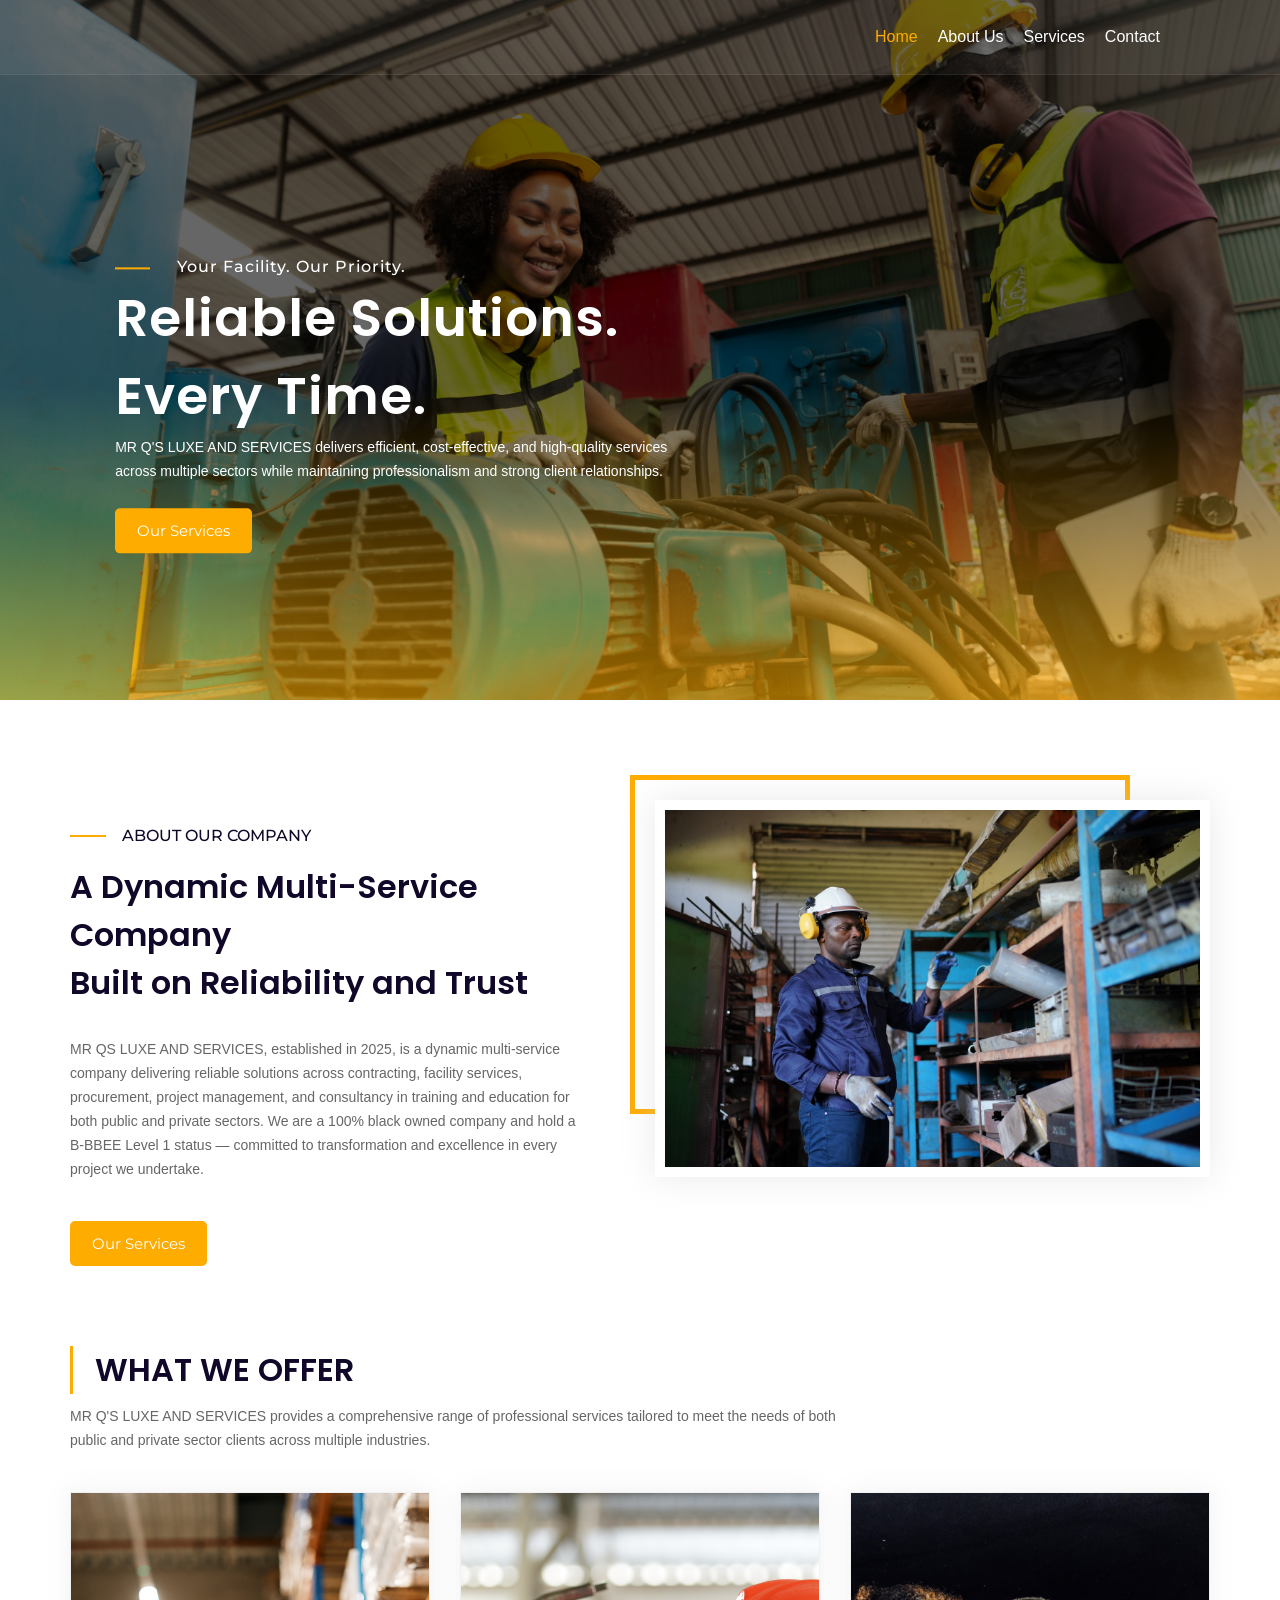
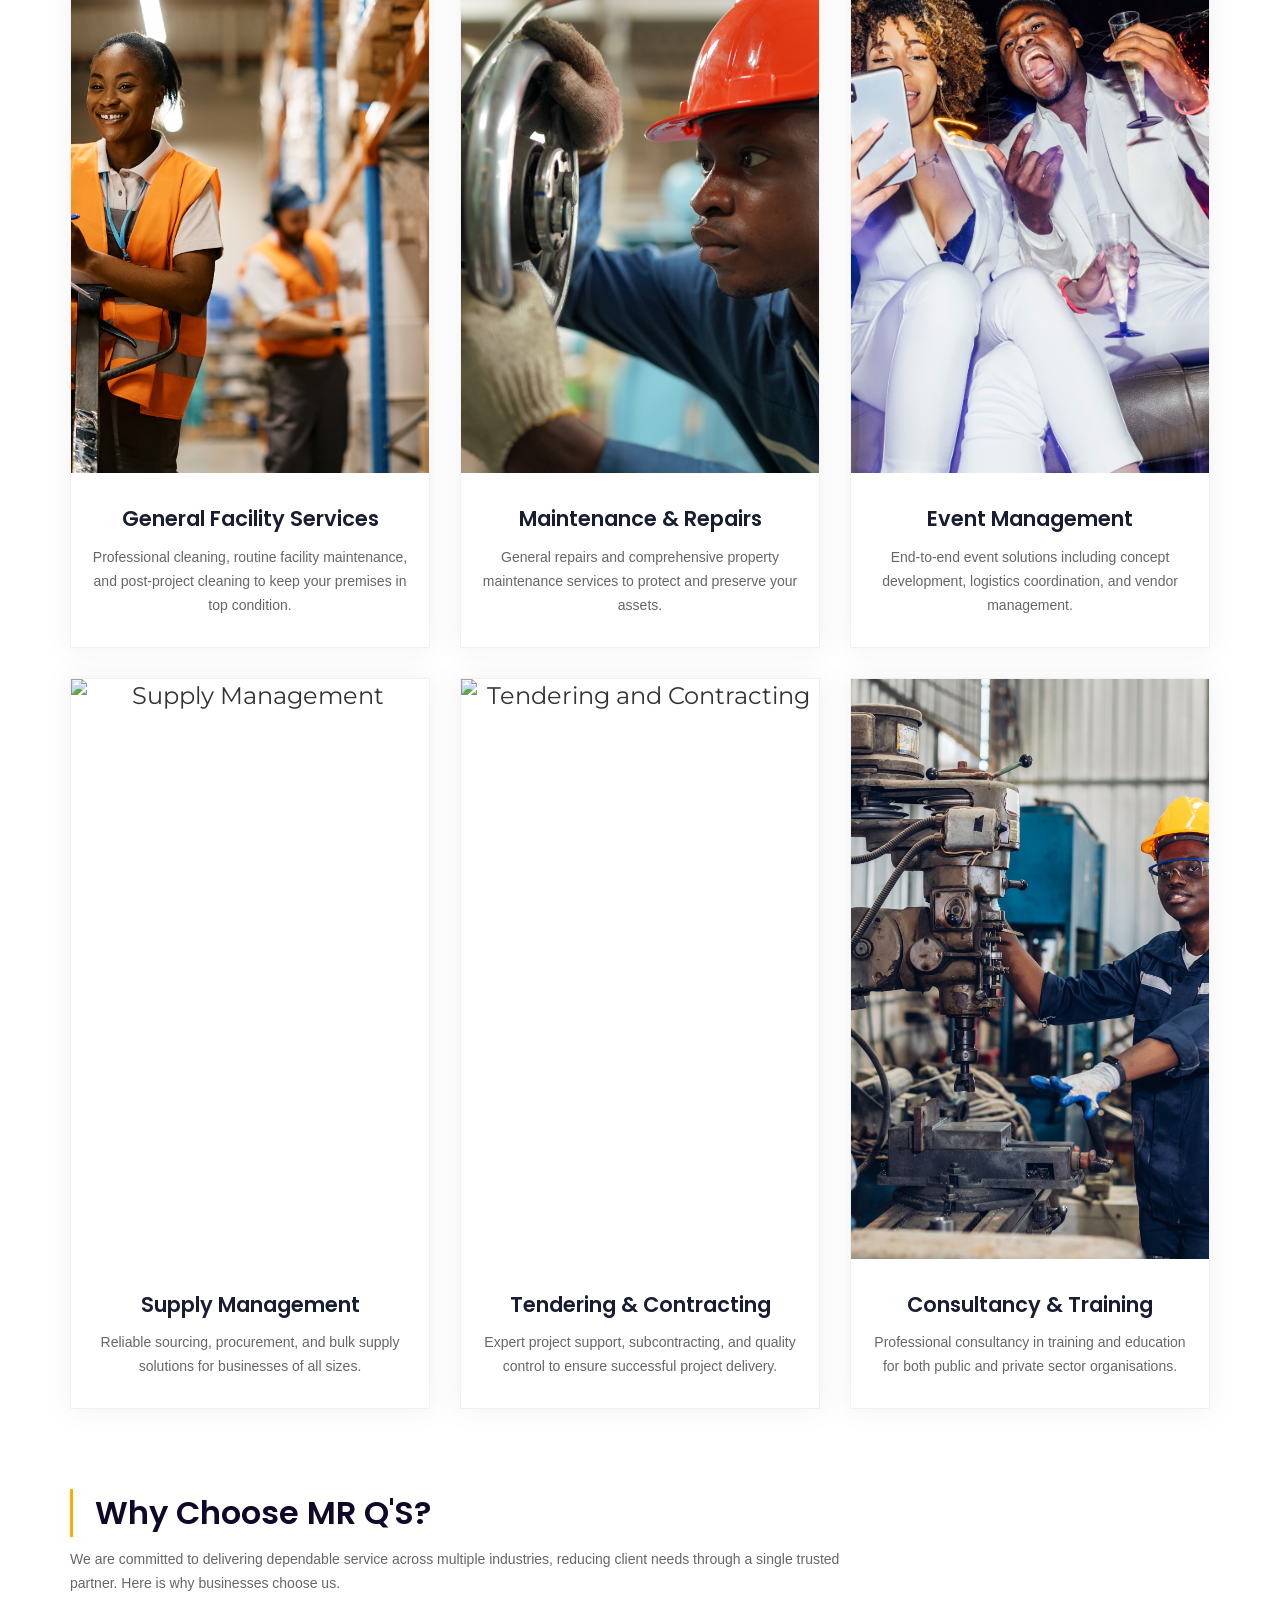
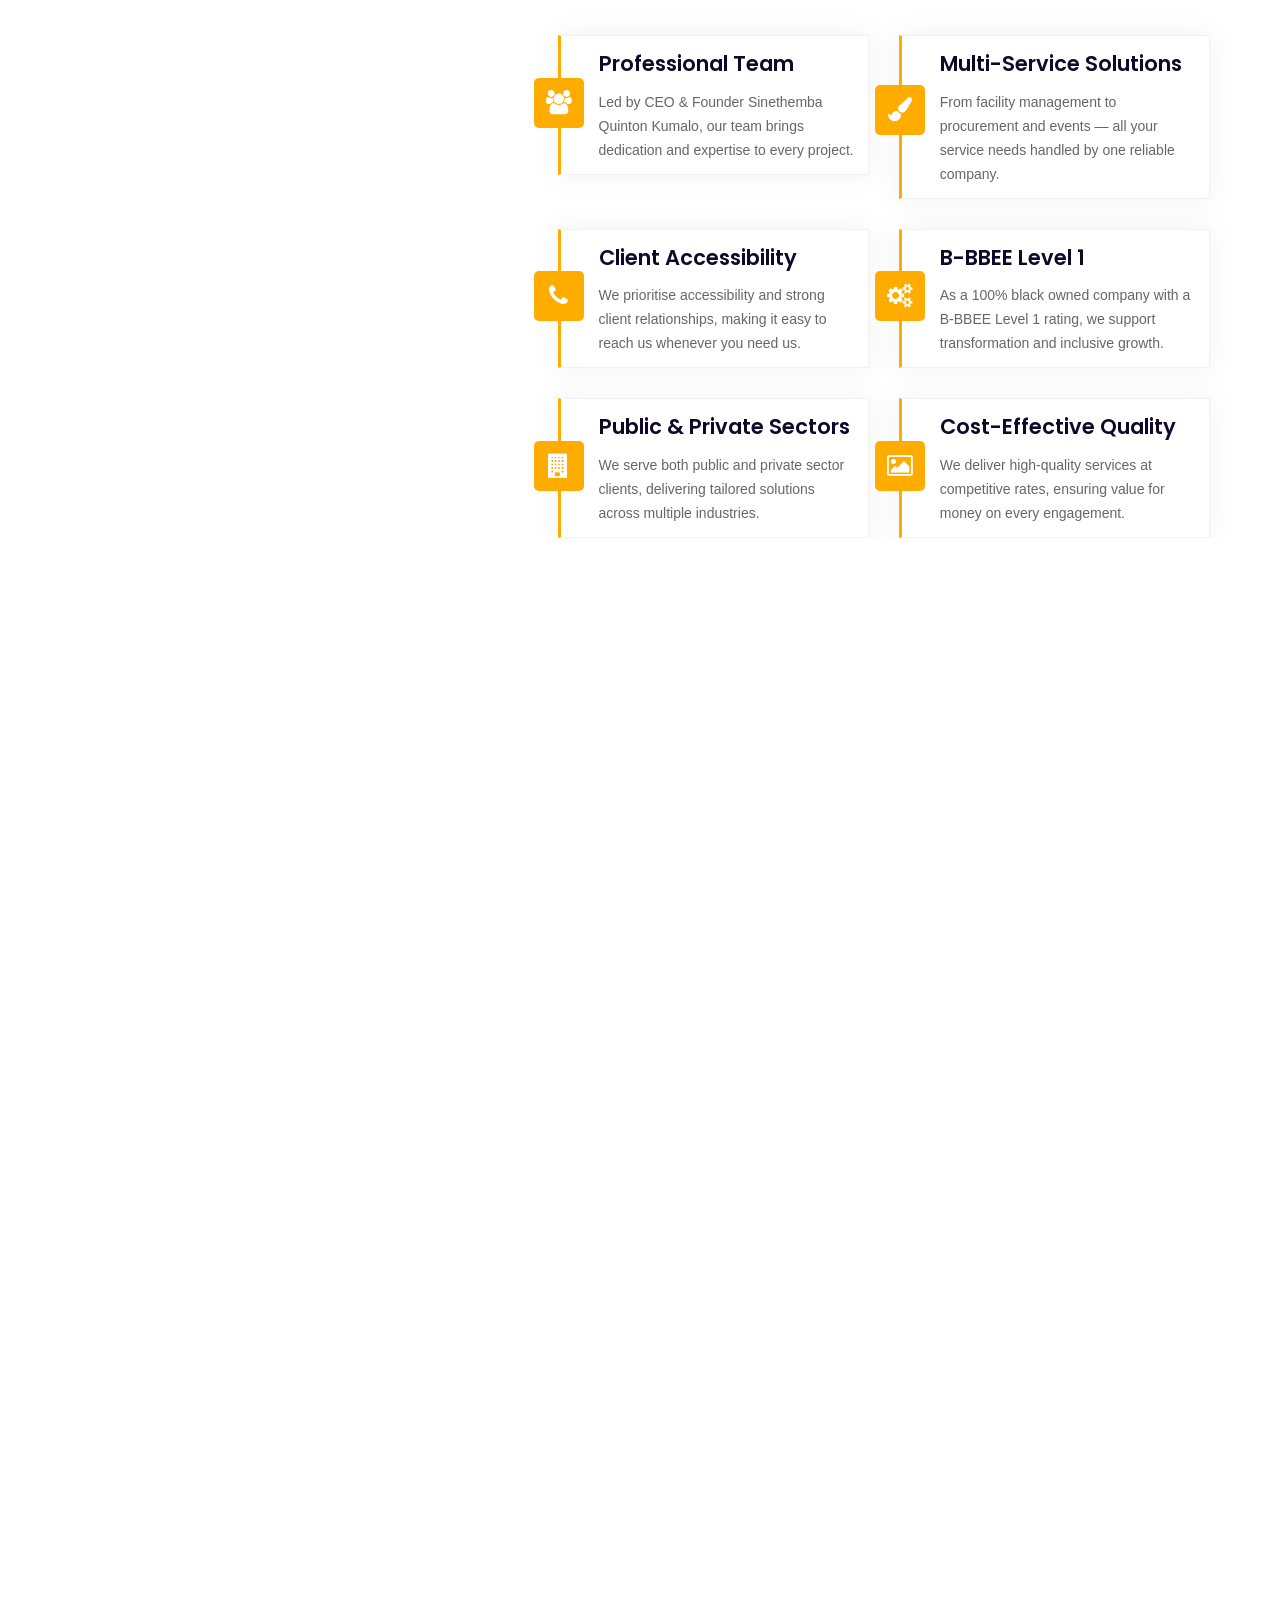
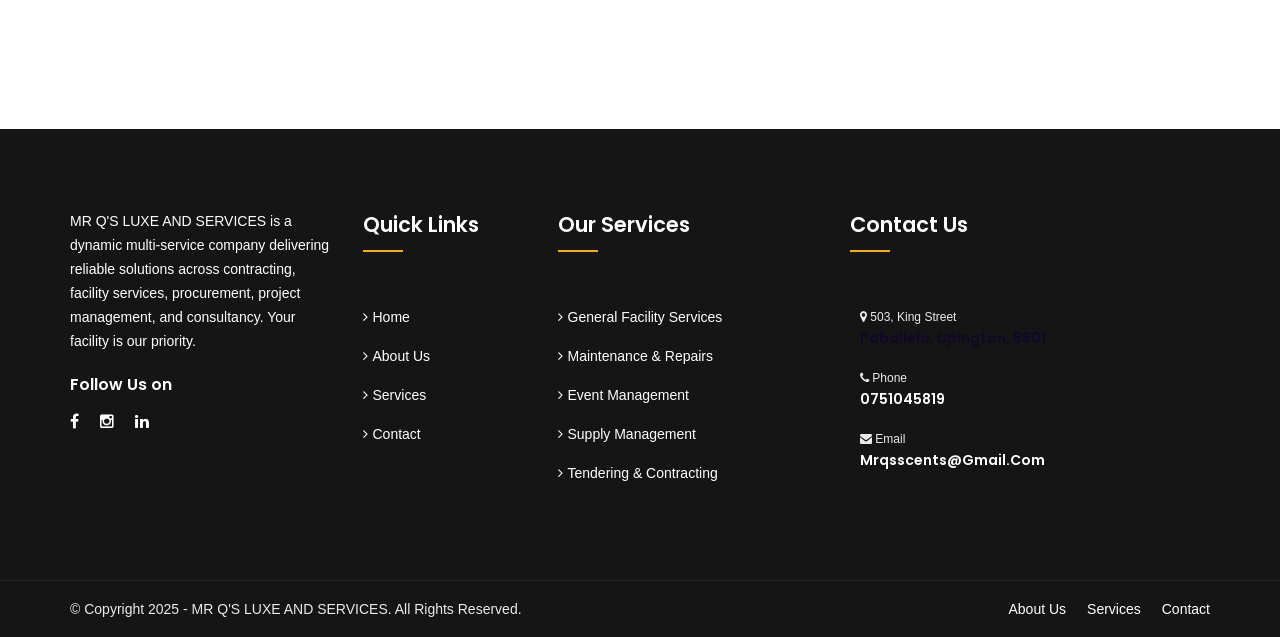
==== commit f309856a: "change layout" ====
--- a/index.html
+++ b/index.html
@@ -213,7 +213,7 @@
                 </div>
                 <div class="col-md-4 col-sm-6 col-xs-6">
                     <div class="box mar-bottom-30 text-center">
-                        <img src="images/qassets/event3.jpg" alt="Event Management">
+                        <img src="images/qassets/event.jpg" alt="Event Management">
                         <div class="box-content">
                             <h3><a href="services.html">Event Management</a></h3>
                             <p>End-to-end event solutions including concept development, logistics coordination, and vendor management.</p>
@@ -269,7 +269,7 @@
 
             <div class="row ">
                 <div class="col-md-5 col-sm-12 col-xs-12 mission-image">
-                    <img src="images/pic1.png" alt="MR Q's Team">
+                    <!--<img src="images/pic1.png" alt="MR Q's Team">-->
                 </div>
                 <div class="col-md-7 col-sm-12 col-xs-12 mission-list">
                     <div class="row">
@@ -452,7 +452,7 @@
     </section>
     <!--* End Portfolio*-->
 
-    <!--=* Get Started Section*=-->
+    <!--=* Get Started Section*=
     <section id="mt_get_started">
         <div class="container">
             <div class="watch_inner">
@@ -468,7 +468,7 @@
                 </div>
             </div>
         </div>
-    </section>
+    </section>-->
     <!--* End Get Started Section*-->
 
 
@@ -529,11 +529,7 @@
                                     <i class="fa fa-facebook"></i>
                                 </a>
                             </li>
-                            <li>
-                                <a href="#">
-                                    <i class="fa fa-twitter"></i>
-                                </a>
-                            </li>
+                           
                             <li>
                                 <a href="#">
                                     <i class="fa fa-instagram"></i>
@@ -554,7 +550,6 @@
                             <li><a href="index.html"><i class="fa fa-angle-right"></i>Home</a></li>
                             <li><a href="about-us.html"><i class="fa fa-angle-right"></i>About Us</a></li>
                             <li><a href="services.html"><i class="fa fa-angle-right"></i>Services</a></li>
-                            <li><a href="partner.html"><i class="fa fa-angle-right"></i>Valued Clients</a></li>
                             <li><a href="contact-us.html"><i class="fa fa-angle-right"></i>Contact</a></li>
                         </ul>
                     </div>
@@ -612,7 +607,6 @@
                            <ul class="pull-right">
                                 <li><a href="about-us.html">About Us</a></li>
                                 <li><a href="services.html">Services</a></li>
-                                <li><a href="#">Privacy Policy</a></li>
                                 <li><a href="contact-us.html">Contact</a></li>
                             </ul>
                         </div>
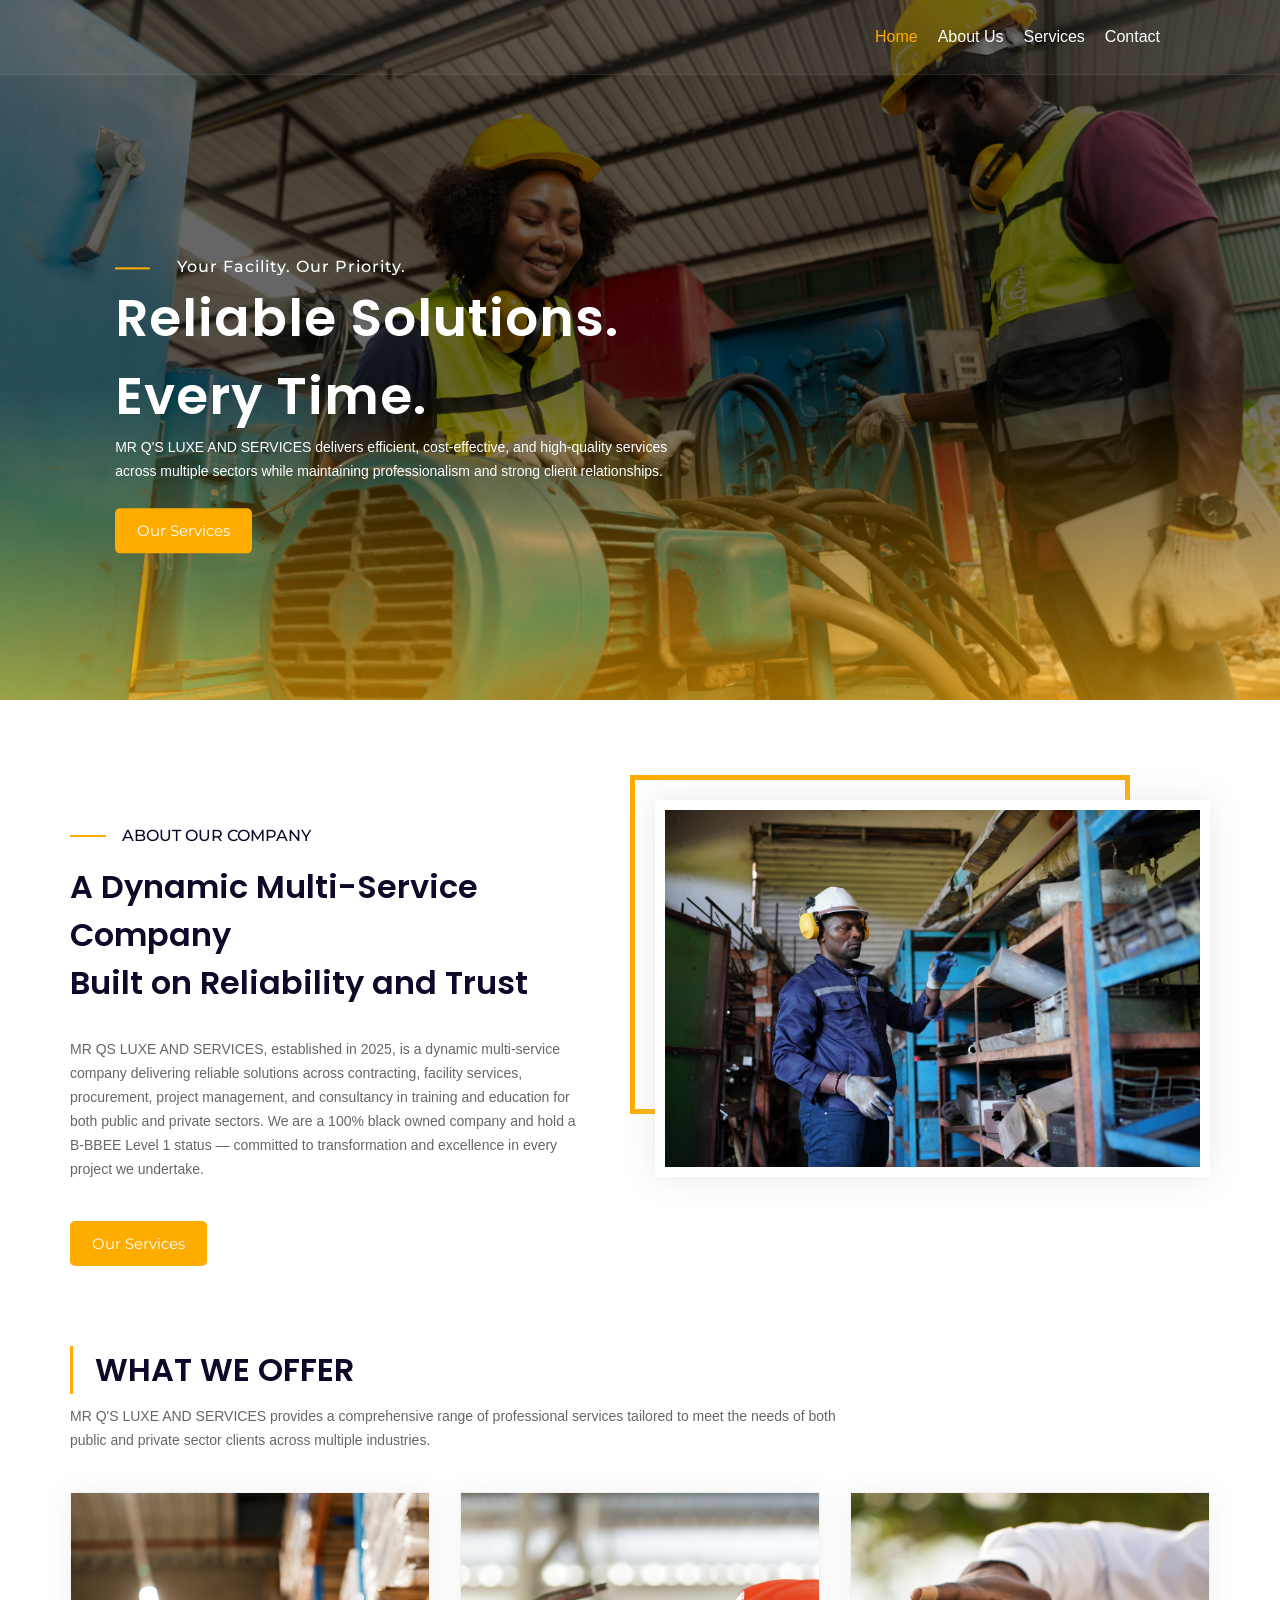
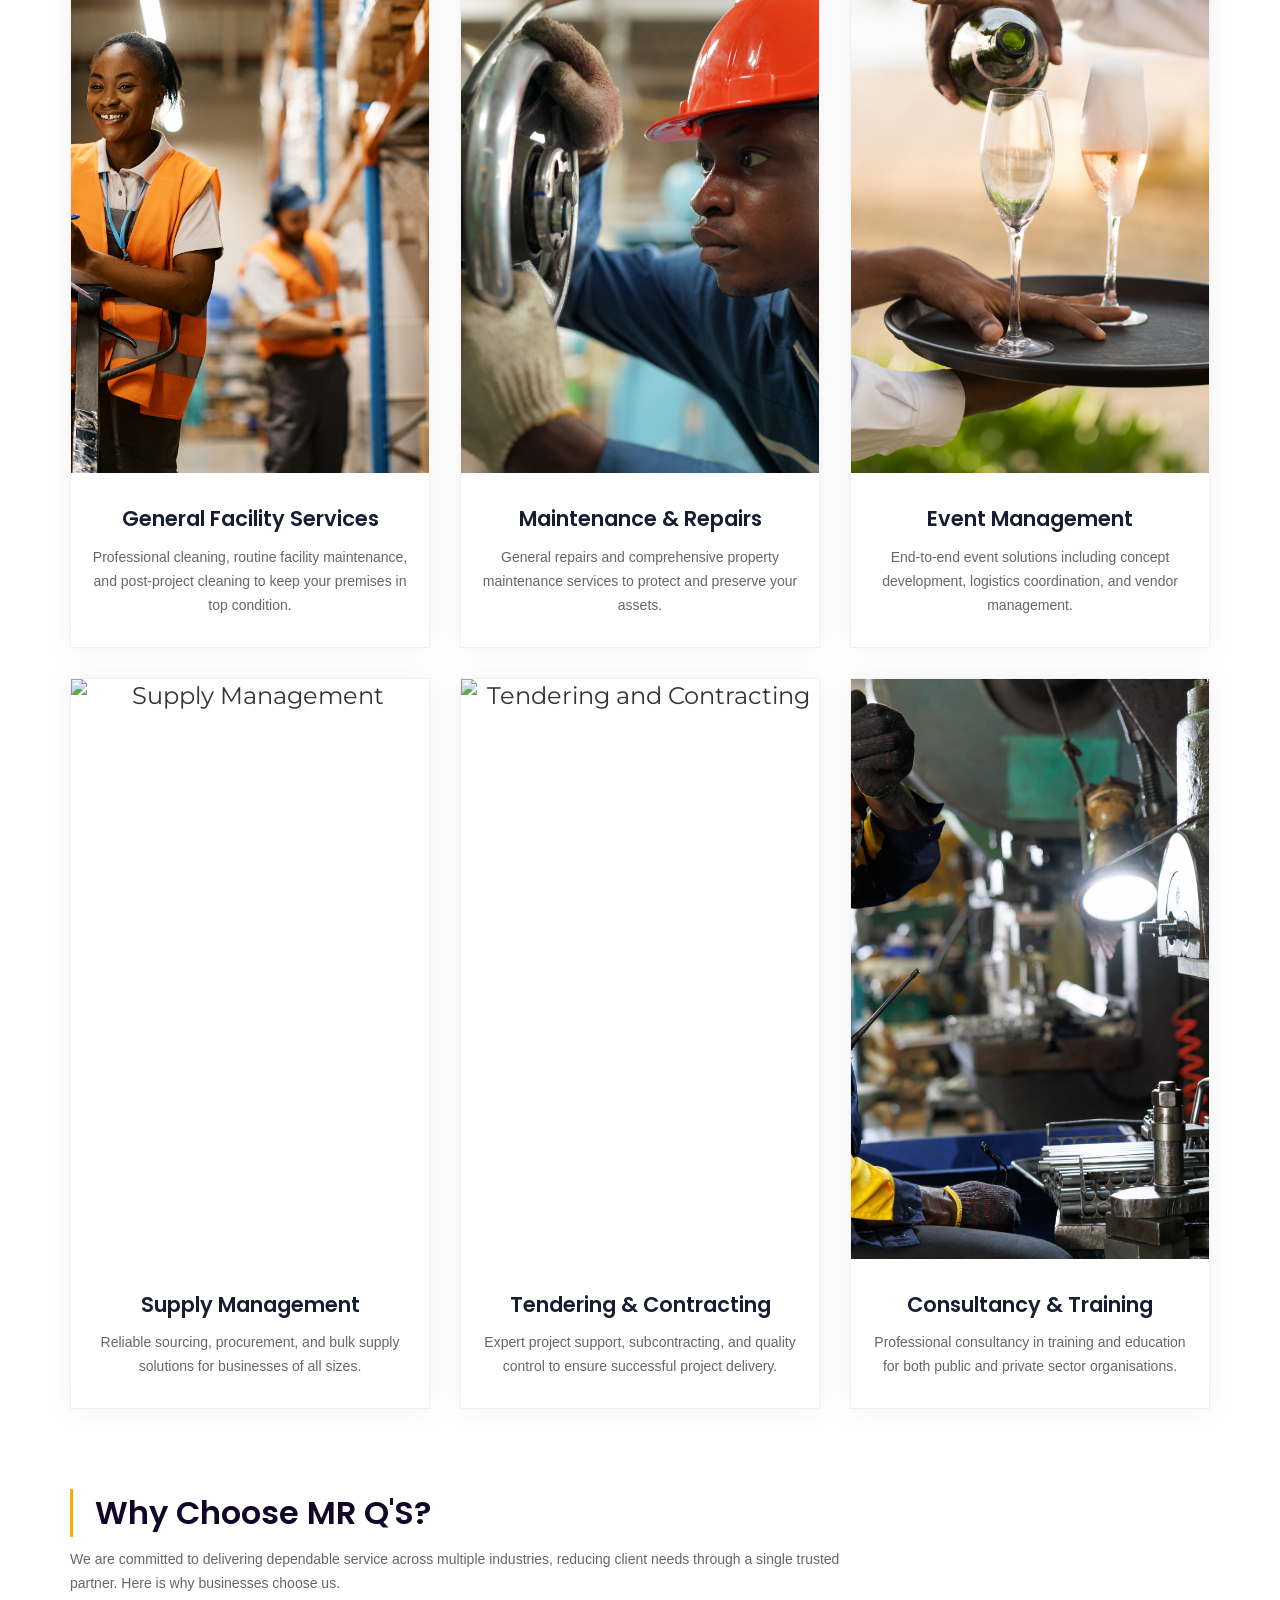
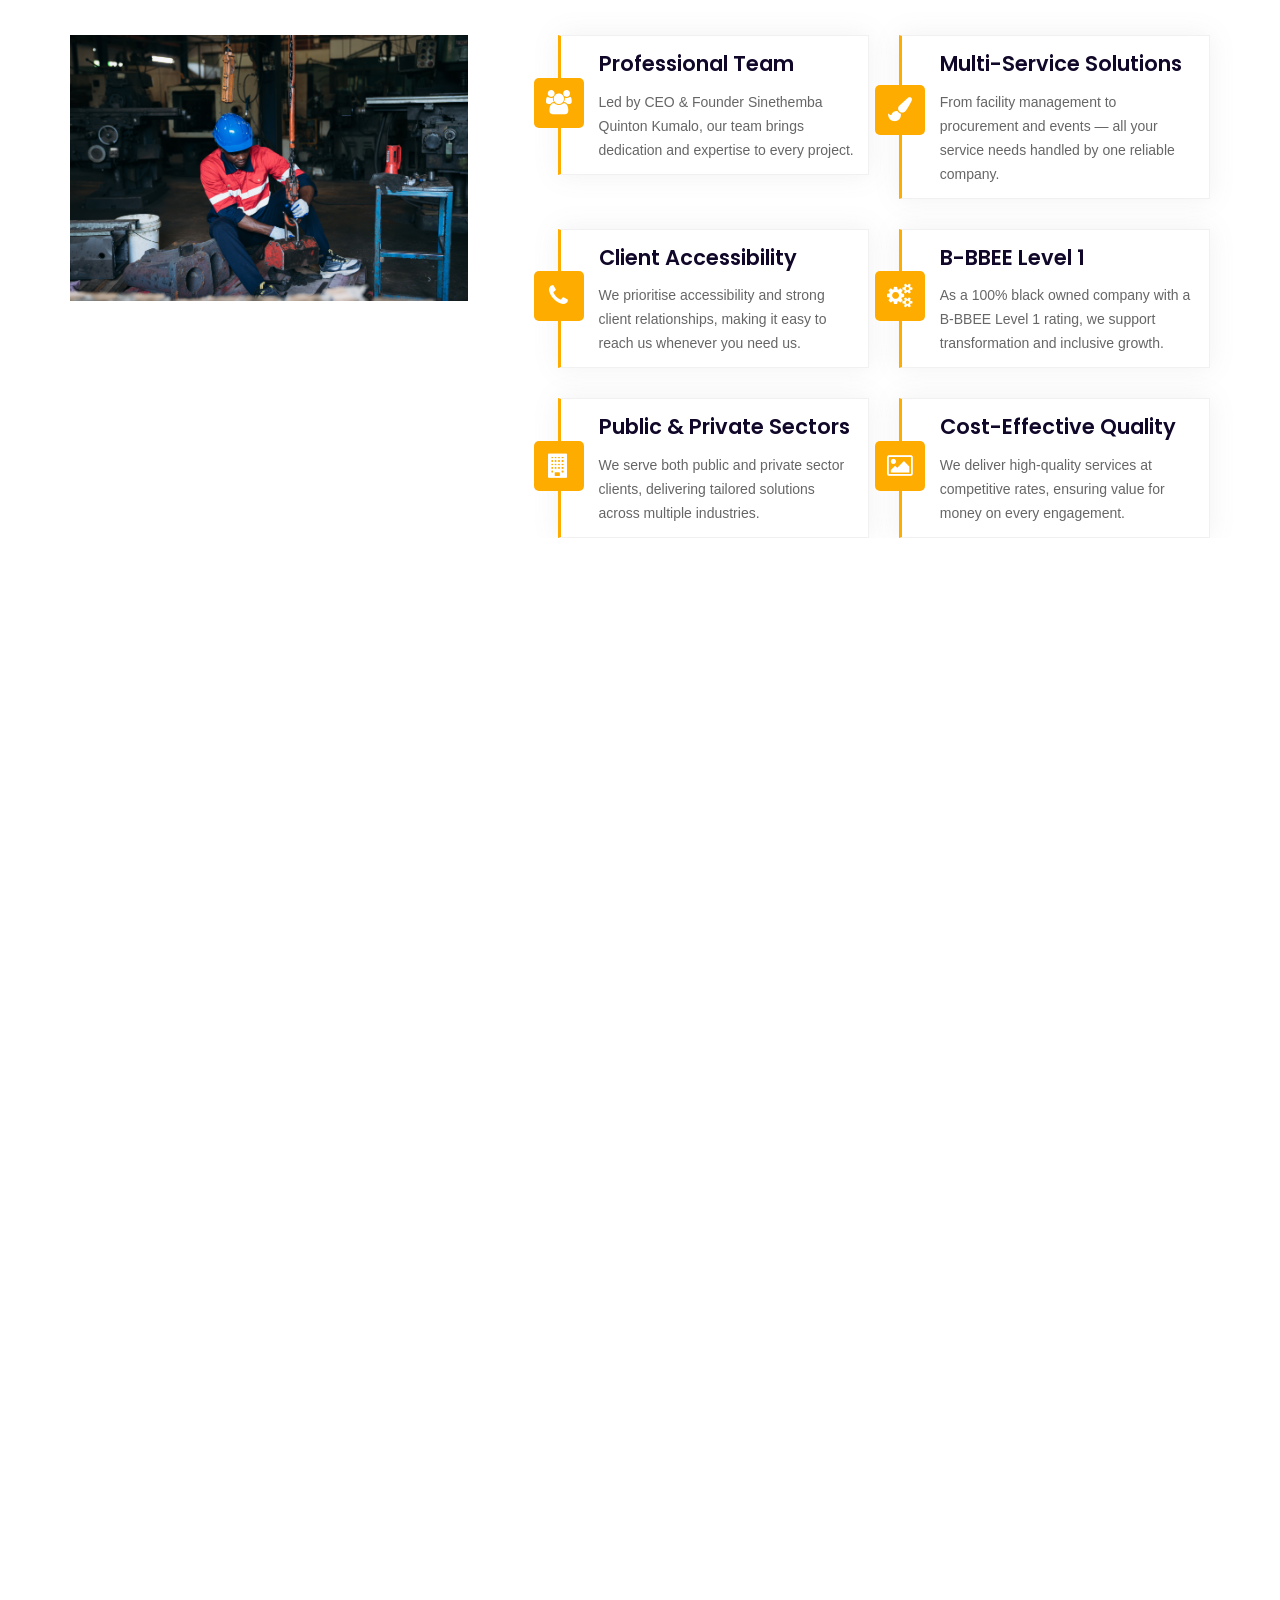
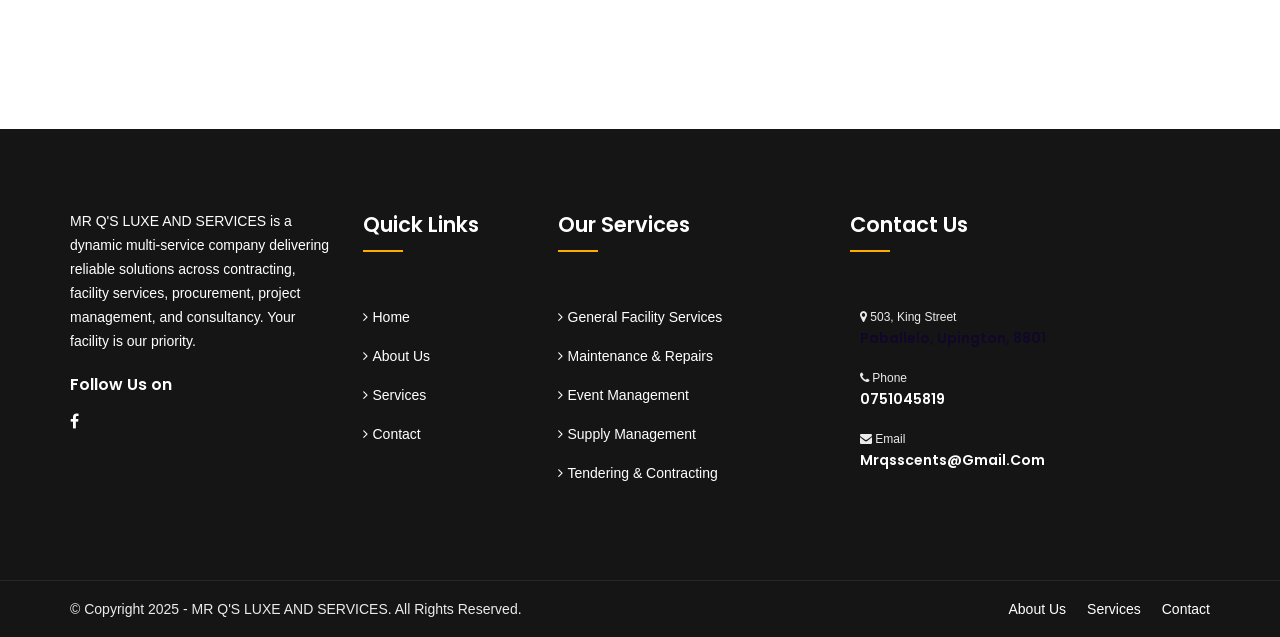
==== commit 777a9a7f: "images" ====
--- a/index.html
+++ b/index.html
@@ -213,7 +213,7 @@
                 </div>
                 <div class="col-md-4 col-sm-6 col-xs-6">
                     <div class="box mar-bottom-30 text-center">
-                        <img src="images/qassets/event.jpg" alt="Event Management">
+                        <img src="images/qassets/event4.jpg" alt="Event Management">
                         <div class="box-content">
                             <h3><a href="services.html">Event Management</a></h3>
                             <p>End-to-end event solutions including concept development, logistics coordination, and vendor management.</p>
@@ -240,7 +240,7 @@
                 </div>
                 <div class="col-md-4 col-sm-6 col-xs-6">
                     <div class="box text-center">
-                        <img src="images/qassets/fmanagement5.jpg" alt="Consultancy and Training">
+                        <img src="images/qassets/maintenance8.jpg" alt="Consultancy and Training">
                         <div class="box-content">                              
                             <h3><a href="services.html">Consultancy &amp; Training</a></h3>
                             <p>Professional consultancy in training and education for both public and private sector organisations.</p>
@@ -269,7 +269,7 @@
 
             <div class="row ">
                 <div class="col-md-5 col-sm-12 col-xs-12 mission-image">
-                    <!--<img src="images/pic1.png" alt="MR Q's Team">-->
+                    <img src="images/qassets/maintenance4.jpg" alt="MR Q's Team">
                 </div>
                 <div class="col-md-7 col-sm-12 col-xs-12 mission-list">
                     <div class="row">
@@ -530,7 +530,7 @@
                                 </a>
                             </li>
                            
-                            <li>
+                            <!--<li>
                                 <a href="#">
                                     <i class="fa fa-instagram"></i>
                                 </a>
@@ -539,7 +539,7 @@
                                 <a href="#">
                                     <i class="fa fa-linkedin"></i>
                                 </a>
-                            </li>
+                            </li>-->
                         </ul>
                     </div>
                 </div>
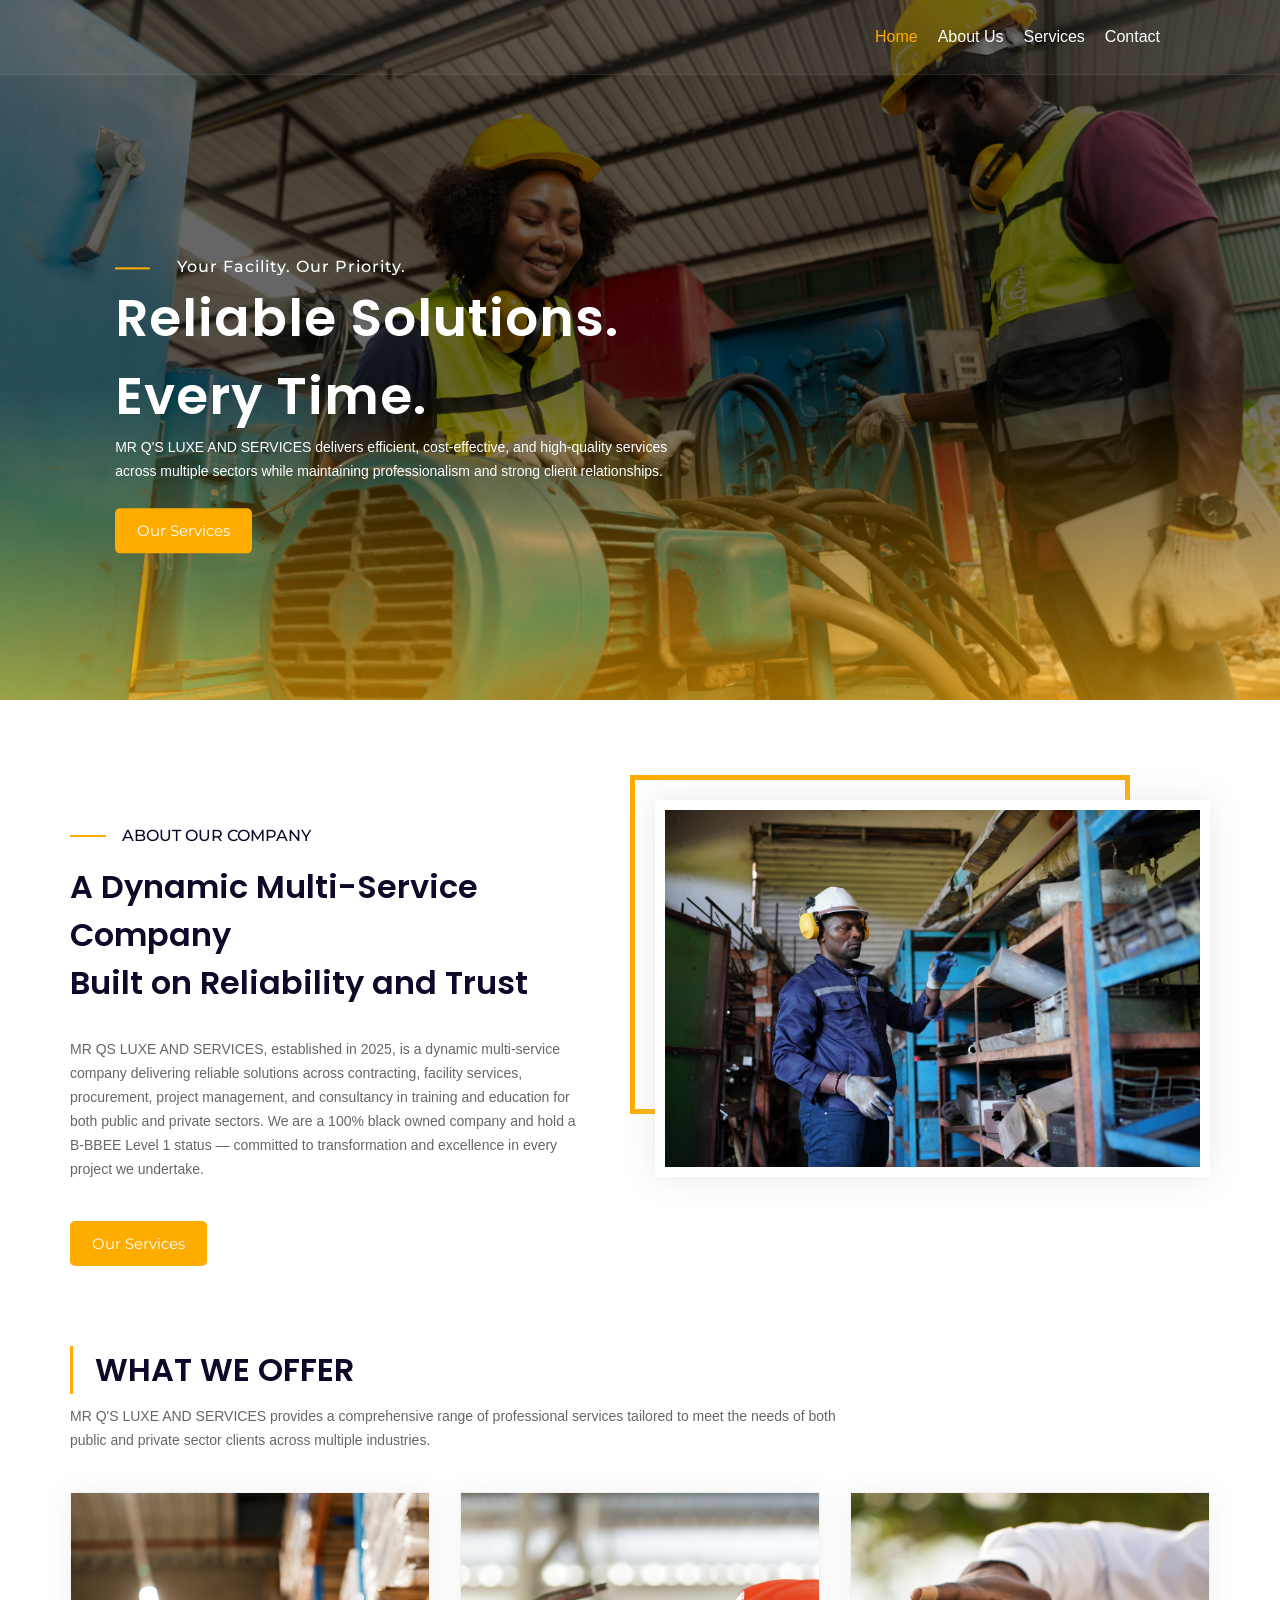
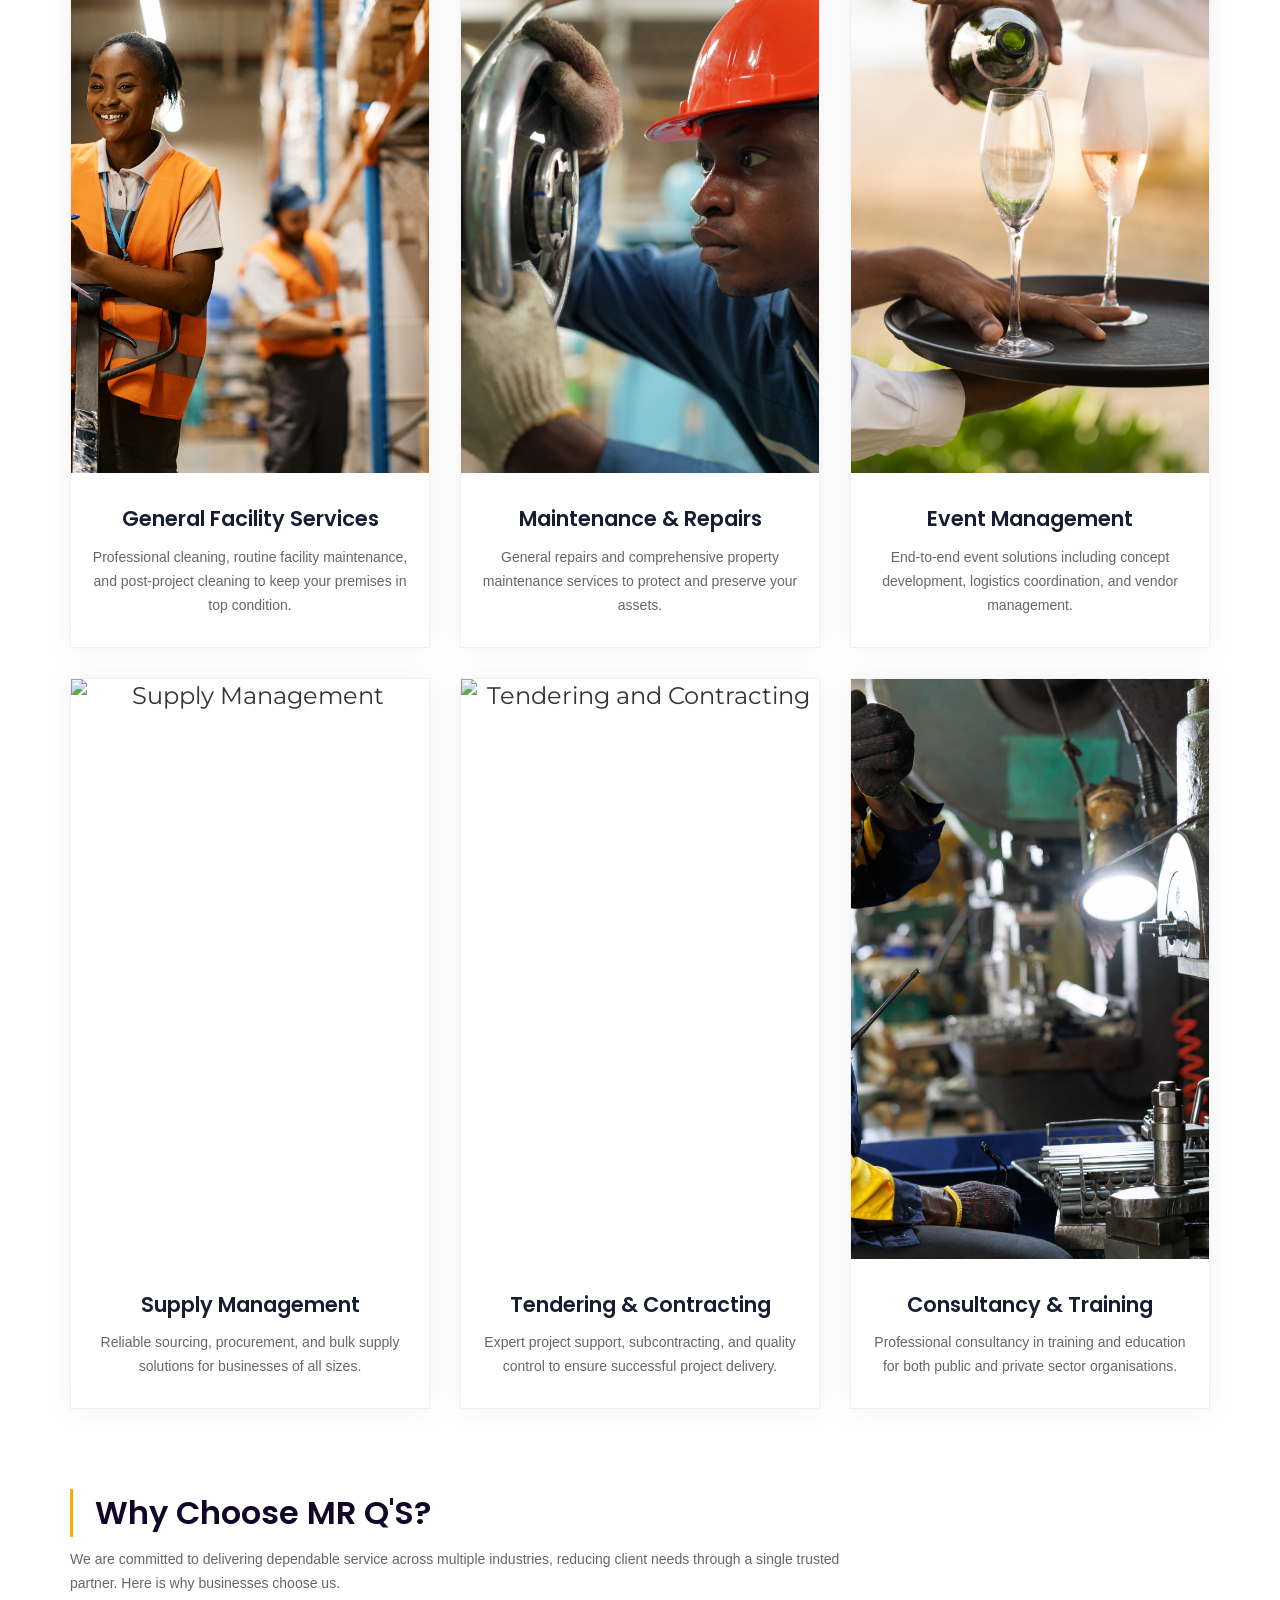
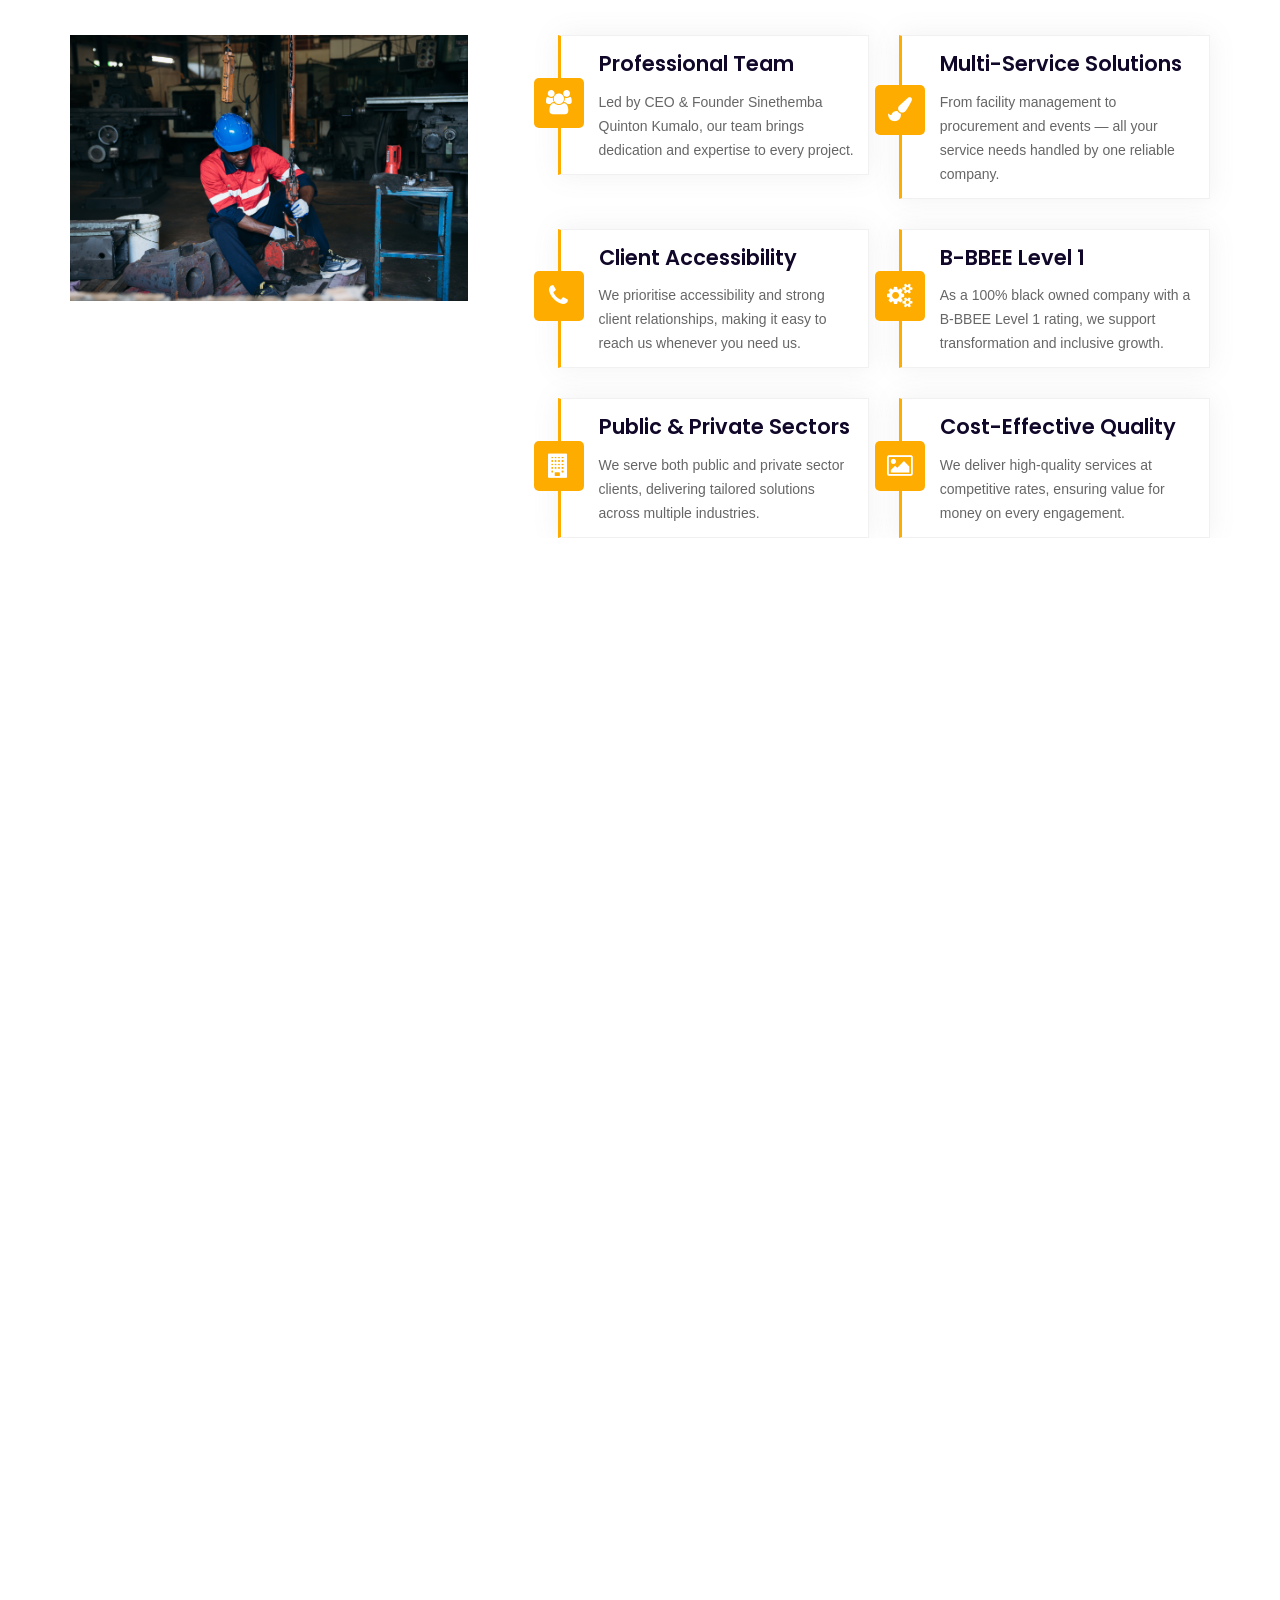
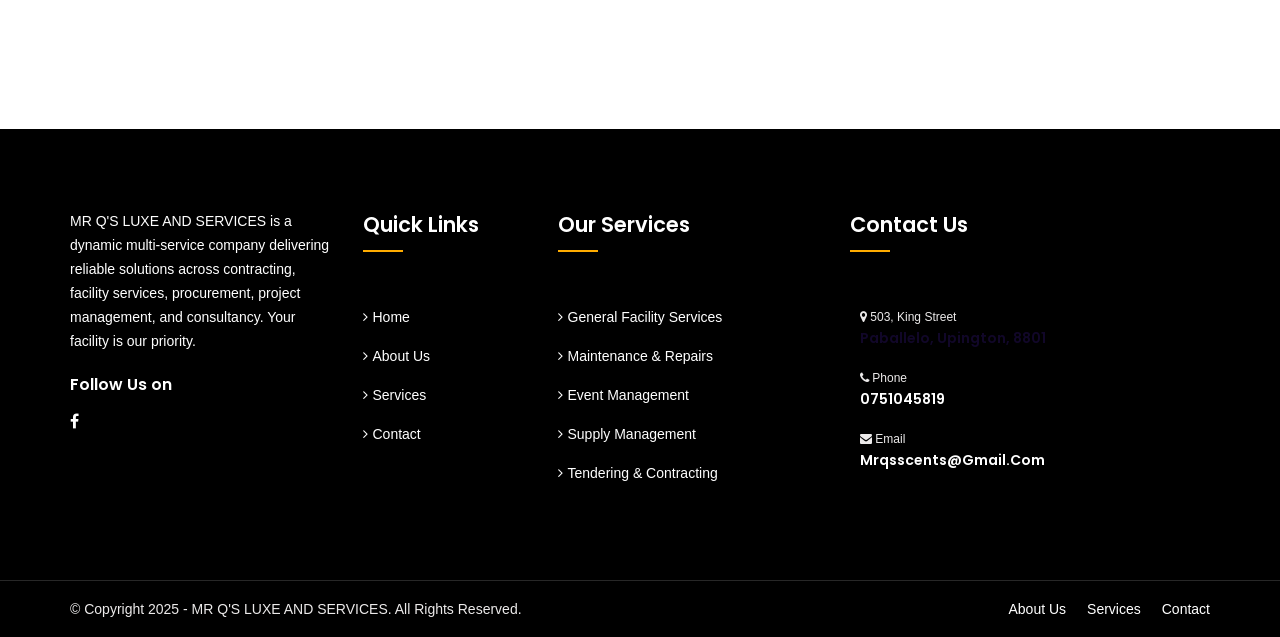
==== commit 10aa1b46: "change load speed" ====
--- a/index.html
+++ b/index.html
@@ -29,7 +29,6 @@
     <!--Font Awesome-->
     <link href="css/font-awesome.css" rel="stylesheet" type="text/css">
 
-    <!--[if lt IE 9]> <script src="https://oss.maxcdn.com/html5shiv/3.7.2/html5shiv.min.js"></script> <script src="https://oss.maxcdn.com/respond/1.4.2/respond.min.js"></script><![endif]-->
 </head>
 
 <body>
@@ -470,9 +469,6 @@
         </div>
     </section>-->
     <!--* End Get Started Section*-->
-
-
-
 
 
     <!--* Partner*
@@ -623,20 +619,20 @@
     </a>
 
     <!--*Scripts*-->
-    <script src="js/jquery-3.2.1.min.js"></script>
-    <script src="js/bootstrap.min.js"></script>
-    <script src="js/jquery.easing.min.js"></script>
-    <script src="js/wow.min.js"></script>
-    <script src="js/jquery.nav.js"></script>
-    <script src="js/slick.js"></script>
-    <script src="js/slicknav.js"></script>
-    <script src="js/custom-nav.js"></script>
-    <script src="js/jquery-modal-video.min.js"></script>
-    <script src="js/ekko-lightbox.min.js"></script>
-    <script src="js/jquery.countTo.js"></script>
-    <script src="js/jquery.appear.js"></script>
-    <script src="js/custom-video.js"></script>
-    <script src="js/main.js"></script>
+    <script src="js/jquery-3.2.1.min.js" defer></script>
+    <script src="js/bootstrap.min.js" defer></script>
+    <script src="js/jquery.easing.min.js" defer></script>
+    <script src="js/wow.min.js" defer></script>
+    <script src="js/jquery.nav.js" defer></script>
+    <script src="js/slick.js" defer></script>
+    <script src="js/slicknav.js" defer></script>
+    <script src="js/custom-nav.js" defer></script>
+    <script src="js/jquery-modal-video.min.js" defer></script>
+    <script src="js/ekko-lightbox.min.js" defer></script>
+    <script src="js/jquery.countTo.js" defer></script>
+    <script src="js/jquery.appear.js" defer></script>
+    <script src="js/custom-video.js" defer></script>
+    <script src="js/main.js" defer></script>
 
 </body>
 
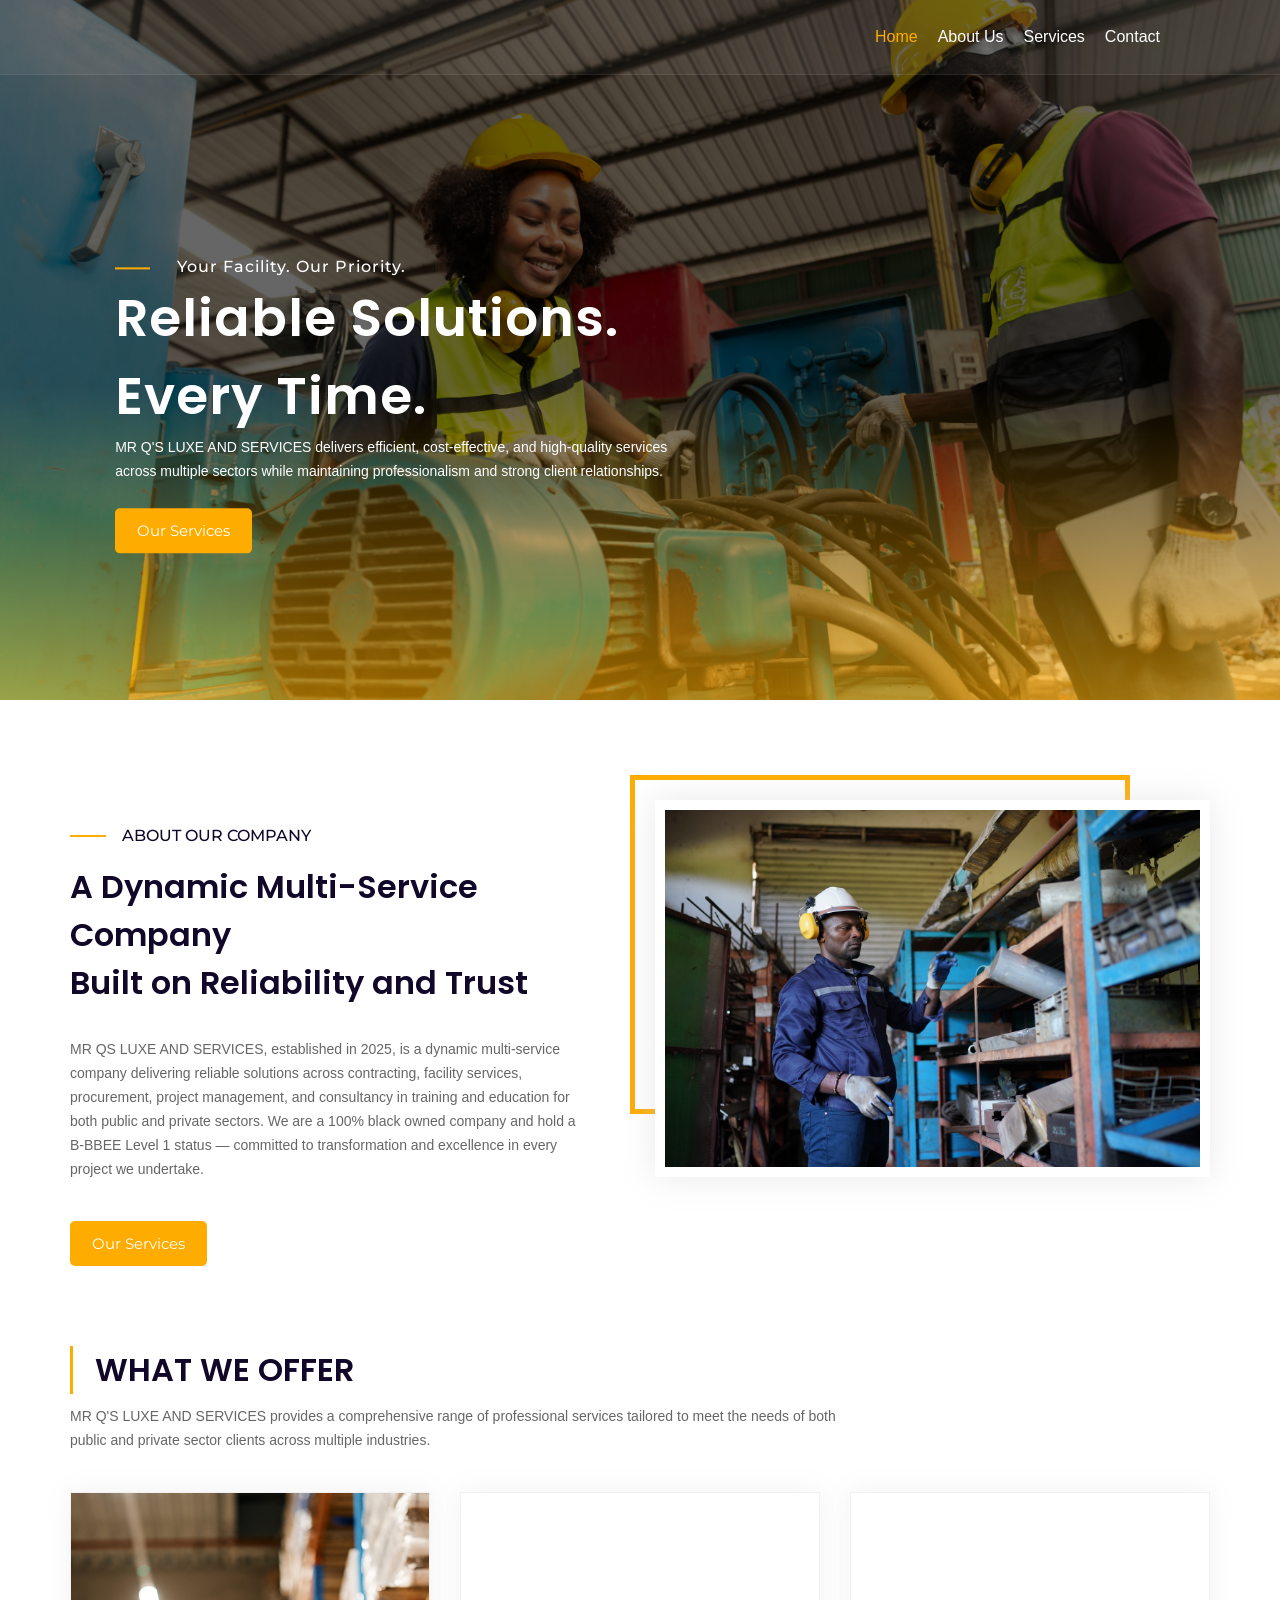
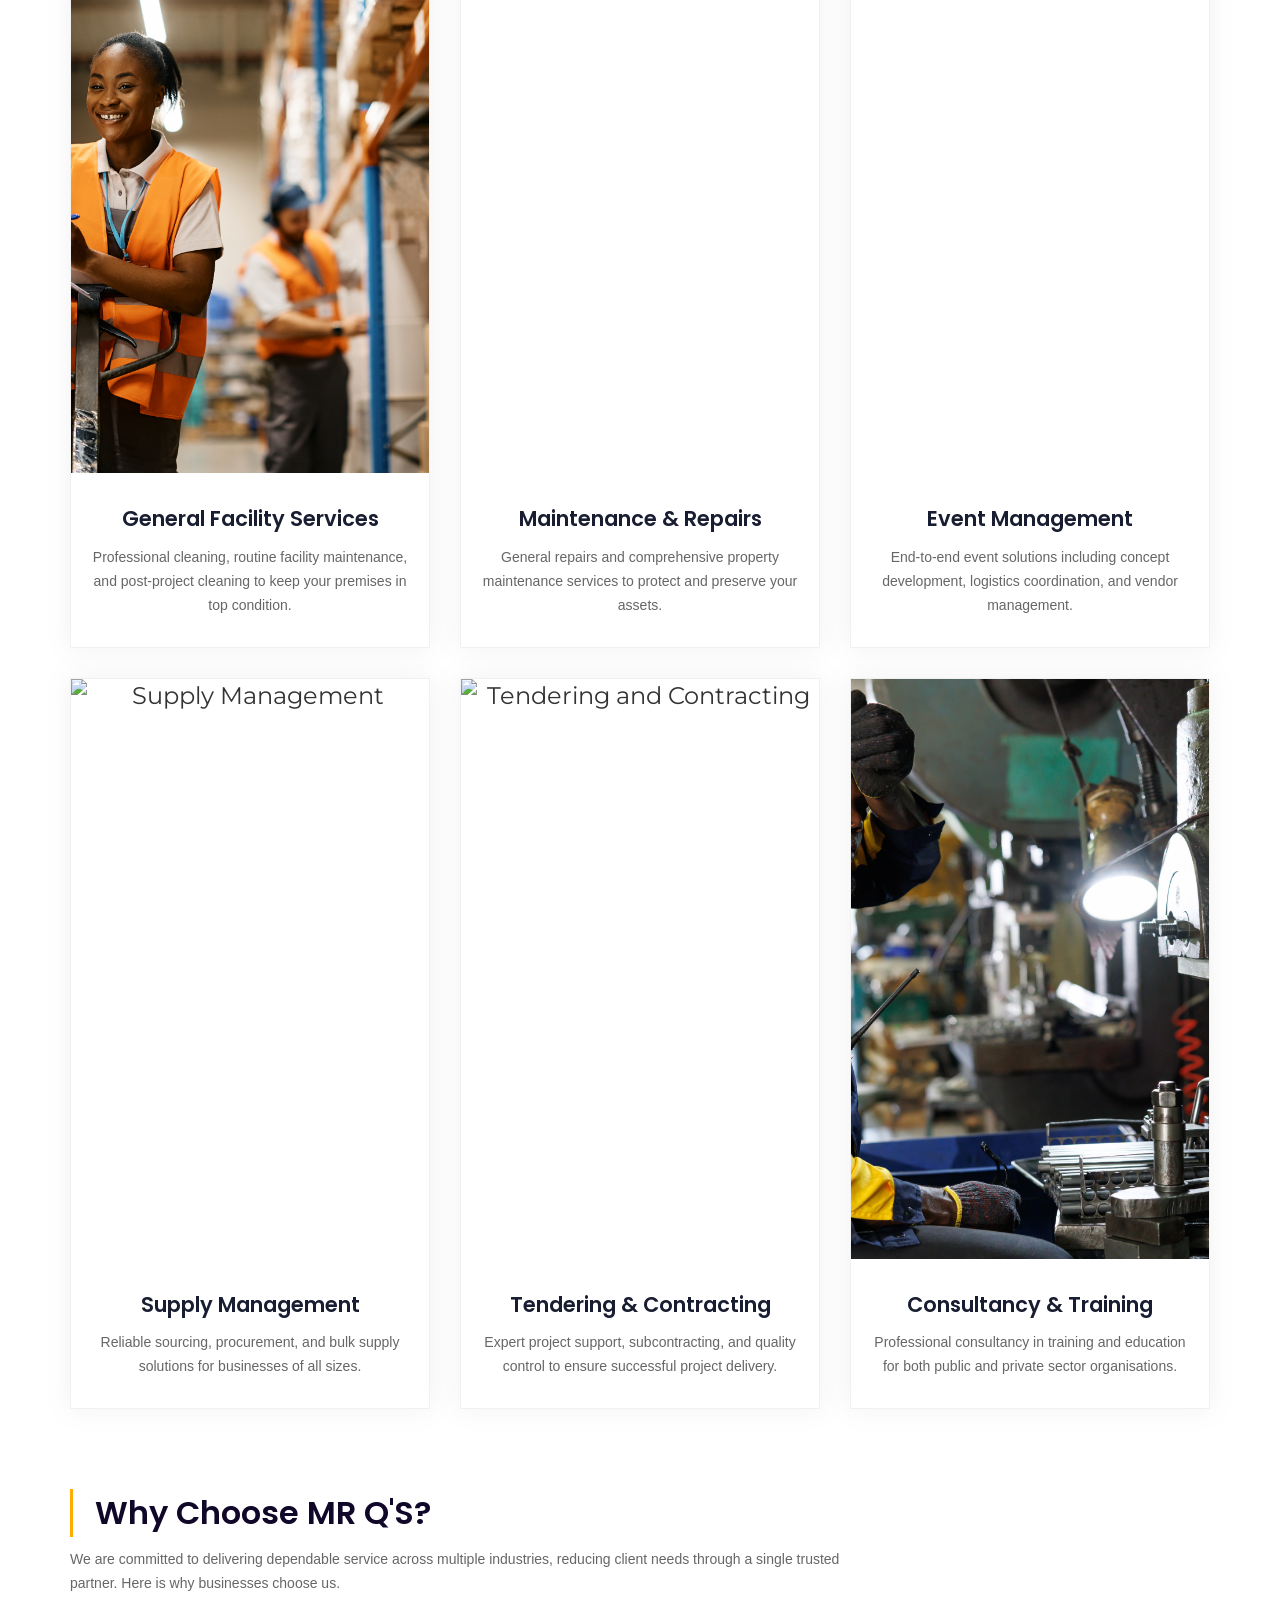
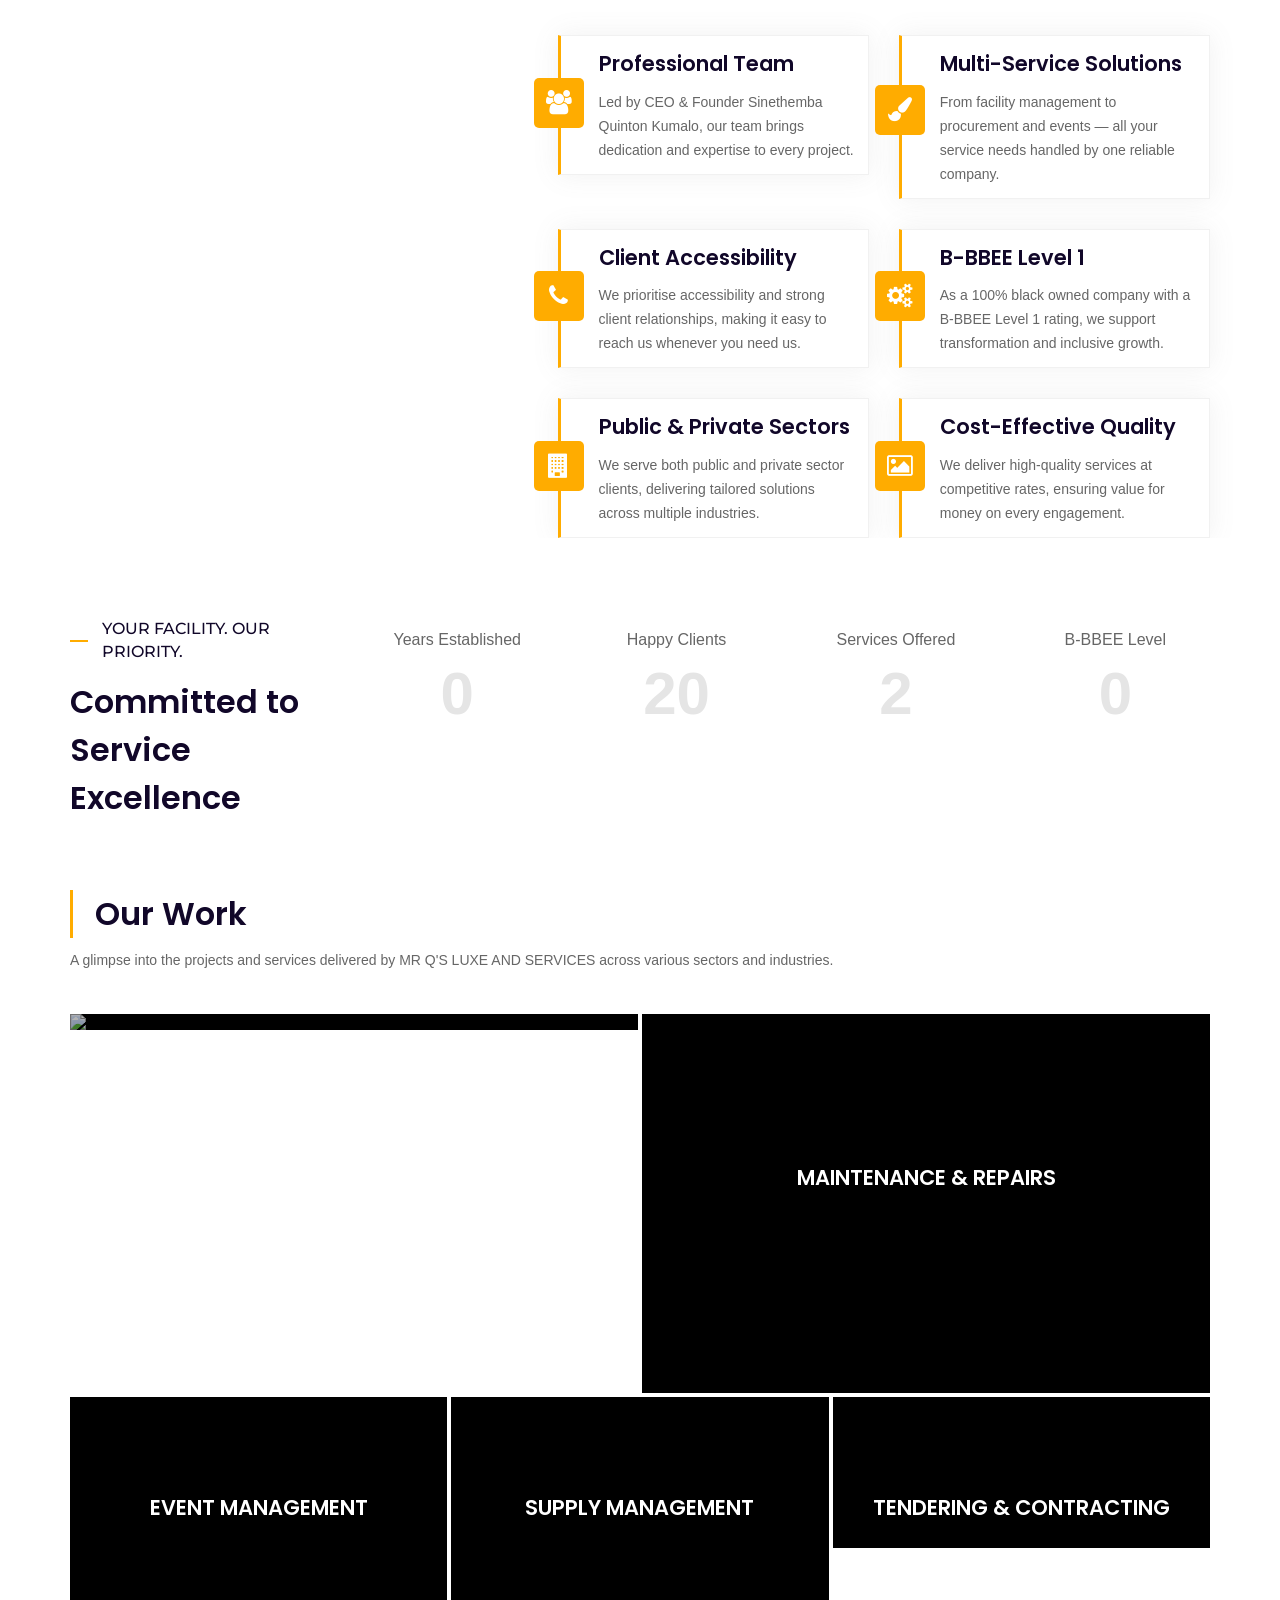
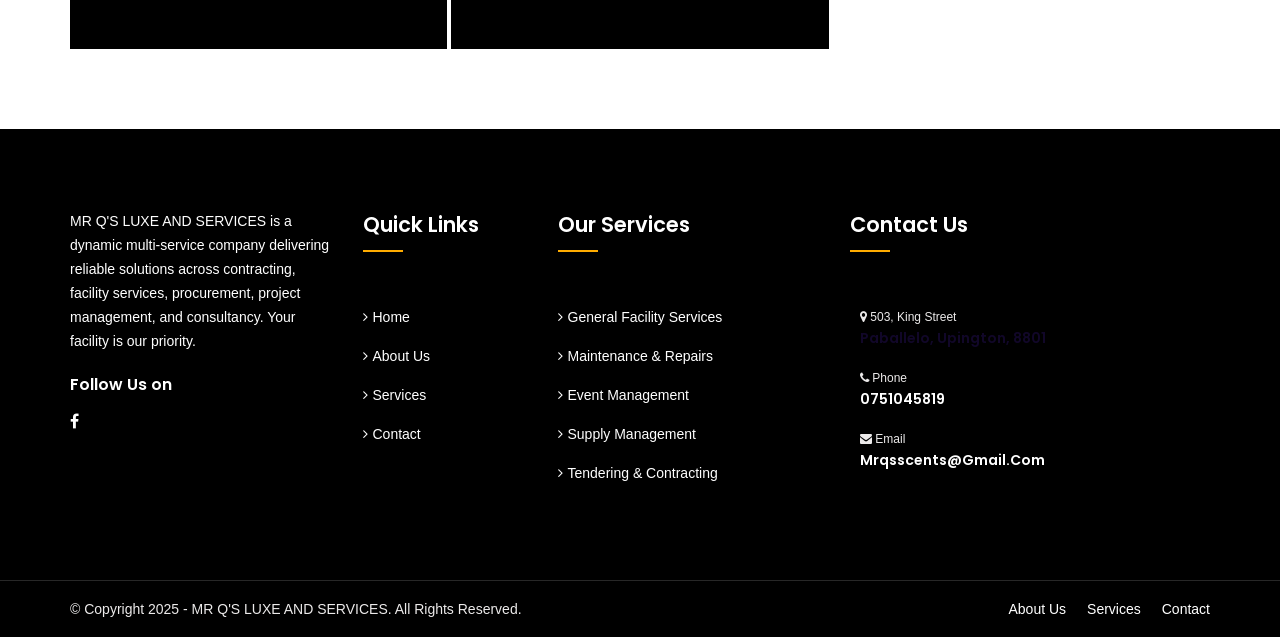
==== commit 465f1693: "lazy" ====
--- a/index.html
+++ b/index.html
@@ -8,6 +8,7 @@
     <meta name="description" content="MR Q'S LUXE AND SERVICES - Your Facility. Our Priority.">
 
     <title>MR Q'S LUXE & SERVICES - Your Facility. Our Priority</title>
+    <link rel="preload" as="image" href="images/qassets/fmanagement6.jpg">
     <!-- Favicon -->
     <link rel="shortcut icon" type="image/x-icon" href="images/favicon.png">
 
@@ -166,7 +167,7 @@
 
                     <div class="col-md-6 col-sm-12 wow slideInDown">
                         <div class="about-img">
-                            <img src="images/qassets/fmanagement3.JPG">
+                            <img loading="lazy" decoding="async" src="images/qassets/fmanagement3.JPG">
                         </div>
                     </div>
 
@@ -194,7 +195,7 @@
             <div class="row">
                 <div class="col-md-4 col-sm-6 col-xs-6">
                     <div class="box mar-bottom-30 text-center">
-                        <img src="images/qassets/fmanagmenet.jpg" alt="General Facility Services">
+                        <img loading="lazy" decoding="async" src="images/qassets/fmanagmenet.jpg" alt="General Facility Services">
                         <div class="box-content">
                             <h3><a href="services.html">General Facility Services</a></h3>
                             <p>Professional cleaning, routine facility maintenance, and post-project cleaning to keep your premises in top condition.</p>
@@ -203,7 +204,7 @@
                 </div>
                 <div class="col-md-4 col-sm-6 col-xs-6">
                     <div class="box mar-bottom-30 text-center">
-                        <img src="images/qassets/maintenance.JPG" alt="Maintenance and Repairs">
+                        <img loading="lazy" decoding="async" src="images/qassets/maintenance.JPG" alt="Maintenance and Repairs">
                         <div class="box-content">
                             <h3><a href="services.html">Maintenance &amp; Repairs</a></h3>
                             <p>General repairs and comprehensive property maintenance services to protect and preserve your assets.</p>
@@ -212,7 +213,7 @@
                 </div>
                 <div class="col-md-4 col-sm-6 col-xs-6">
                     <div class="box mar-bottom-30 text-center">
-                        <img src="images/qassets/event4.jpg" alt="Event Management">
+                        <img loading="lazy" decoding="async" src="images/qassets/event4.jpg" alt="Event Management">
                         <div class="box-content">
                             <h3><a href="services.html">Event Management</a></h3>
                             <p>End-to-end event solutions including concept development, logistics coordination, and vendor management.</p>
@@ -221,7 +222,7 @@
                 </div>
                 <div class="col-md-4 col-sm-6 col-xs-6">
                     <div class="box text-center">
-                        <img src="images/qassets/fmanagement2.jpg" alt="Supply Management">
+                        <img loading="lazy" decoding="async" src="images/qassets/fmanagement2.jpg" alt="Supply Management">
                         <div class="box-content">
                             <h3><a href="services.html">Supply Management</a></h3>
                             <p>Reliable sourcing, procurement, and bulk supply solutions for businesses of all sizes.</p>
@@ -230,7 +231,7 @@
                 </div>
                 <div class="col-md-4 col-sm-6 col-xs-6">
                     <div class="box text-center">
-                        <img src="images/qassets/maintenance3.jpg" alt="Tendering and Contracting">
+                        <img loading="lazy" decoding="async" src="images/qassets/maintenance3.jpg" alt="Tendering and Contracting">
                         <div class="box-content">
                             <h3><a href="services.html">Tendering &amp; Contracting</a></h3>
                             <p>Expert project support, subcontracting, and quality control to ensure successful project delivery.</p>
@@ -239,7 +240,7 @@
                 </div>
                 <div class="col-md-4 col-sm-6 col-xs-6">
                     <div class="box text-center">
-                        <img src="images/qassets/maintenance8.jpg" alt="Consultancy and Training">
+                        <img loading="lazy" decoding="async" src="images/qassets/maintenance8.jpg" alt="Consultancy and Training">
                         <div class="box-content">                              
                             <h3><a href="services.html">Consultancy &amp; Training</a></h3>
                             <p>Professional consultancy in training and education for both public and private sector organisations.</p>
@@ -268,7 +269,7 @@
 
             <div class="row ">
                 <div class="col-md-5 col-sm-12 col-xs-12 mission-image">
-                    <img src="images/qassets/maintenance4.jpg" alt="MR Q's Team">
+                    <img loading="lazy" decoding="async" src="images/qassets/maintenance4.jpg" alt="MR Q's Team">
                 </div>
                 <div class="col-md-7 col-sm-12 col-xs-12 mission-list">
                     <div class="row">
@@ -389,7 +390,7 @@
                     <div class="col-md-6 col-sm-6 col-xs-12">
                       <div class="project-image">
                         <a href="images/qassets/fmanagement4.jpg" data-toggle="lightbox" data-footer="" data-gallery="example-gallery">
-                          <img src="images/qassets/fmanagement4.jpg" class="img-fluid">
+                          <img loading="lazy" decoding="async" src="images/qassets/fmanagement4.jpg" class="img-fluid">
                           <div class="project-overlay text-center">
                             <h3 class="text-center white">Facility Management</h3>
                             <p class="white">Professional facility maintenance and cleaning services.</p>
@@ -401,7 +402,7 @@
                     <div class="col-md-6 col-sm-6 col-xs-12">
                       <div class="project-image">
                         <a href="images/qassets/maintenance4.jpg" data-toggle="lightbox" data-footer="" data-gallery="example-gallery">
-                          <img src="images/qassets/maintenance4.jpg" class="img-fluid">
+                          <img loading="lazy" decoding="async" src="images/qassets/maintenance4.jpg" class="img-fluid">
                           <div class="project-overlay text-center">
                             <h3 class="text-center white">Maintenance &amp; Repairs</h3>
                             <p class="white">General repairs and property maintenance solutions.</p>
@@ -413,7 +414,7 @@
                     <div class="col-md-4 col-sm-4 col-xs-12">
                       <div class="project-image">
                         <a href="images/qassets/event.jpg" data-toggle="lightbox" data-footer="" data-gallery="example-gallery">
-                          <img src="images/qassets/event.jpg" class="img-fluid">
+                          <img loading="lazy" decoding="async" src="images/qassets/event.jpg" class="img-fluid">
                           <div class="project-overlay text-center">
                             <h3 class="text-center white">Event Management</h3>
                             <p class="white">Concept to execution — seamless event coordination.</p>
@@ -425,7 +426,7 @@
                     <div class="col-md-4 col-sm-4 col-xs-12">
                       <div class="project-image">
                         <a href="images/qassets/maintenance6.jpg" data-toggle="lightbox" data-footer="" data-gallery="example-gallery">
-                          <img src="images/qassets/maintenance6.jpg" class="img-fluid">
+                          <img loading="lazy" decoding="async" src="images/qassets/maintenance6.jpg" class="img-fluid">
                           <div class="project-overlay text-center">
                             <h3 class="text-center white">Supply Management</h3>
                             <p class="white">Sourcing, procurement and bulk supply services.</p>
@@ -437,7 +438,7 @@
                     <div class="col-md-4 col-sm-4 col-xs-12">
                       <div class="project-image">
                         <a href="images/qassets/maintenance7.jpg" data-toggle="lightbox" data-footer="" data-gallery="example-gallery">
-                          <img src="images/qassets/maintenance7.jpg" class="img-fluid">
+                          <img loading="lazy" decoding="async" src="images/qassets/maintenance7.jpg" class="img-fluid">
                           <div class="project-overlay text-center">
                             <h3 class="text-center white">Tendering &amp; Contracting</h3>
                             <p class="white">Project support, subcontracting and quality control.</p>
@@ -455,7 +456,7 @@
     <section id="mt_get_started">
         <div class="container">
             <div class="watch_inner">
-                <img src="images/watch_inner.jpg" alt="">
+                <img loading="lazy" decoding="async" src="images/watch_inner.jpg" alt="">
                 <div class="watch_content">
                     <h3 class="white">Your Facility. Our Priority.</h3>
                     <h2 class="white">Quality Service Comes First</h2>
@@ -487,22 +488,22 @@
 
             <div class="row slider-partner">
                 <div class="col-sm-2">
-                    <img src="images/partner/p-1.png" alt="Valued Client">
+                    <img loading="lazy" decoding="async" src="images/partner/p-1.png" alt="Valued Client">
                 </div>
                 <div class="col-sm-2">
-                    <img src="images/partner/p-2.png" alt="Valued Client">
+                    <img loading="lazy" decoding="async" src="images/partner/p-2.png" alt="Valued Client">
                 </div>
                 <div class="col-sm-2">
-                    <img src="images/partner/p-3.png" alt="Valued Client">
+                    <img loading="lazy" decoding="async" src="images/partner/p-3.png" alt="Valued Client">
                 </div>
                 <div class="col-sm-2">
-                    <img src="images/partner/p-4.png" alt="Valued Client">
+                    <img loading="lazy" decoding="async" src="images/partner/p-4.png" alt="Valued Client">
                 </div>
                 <div class="col-sm-2">
-                    <img src="images/partner/p-5.png" alt="Valued Client">
+                    <img loading="lazy" decoding="async" src="images/partner/p-5.png" alt="Valued Client">
                 </div>
                 <div class="col-sm-2">
-                    <img src="images/partner/p-6.png" alt="Valued Client">
+                    <img loading="lazy" decoding="async" src="images/partner/p-6.png" alt="Valued Client">
                 </div>
             </div>
 
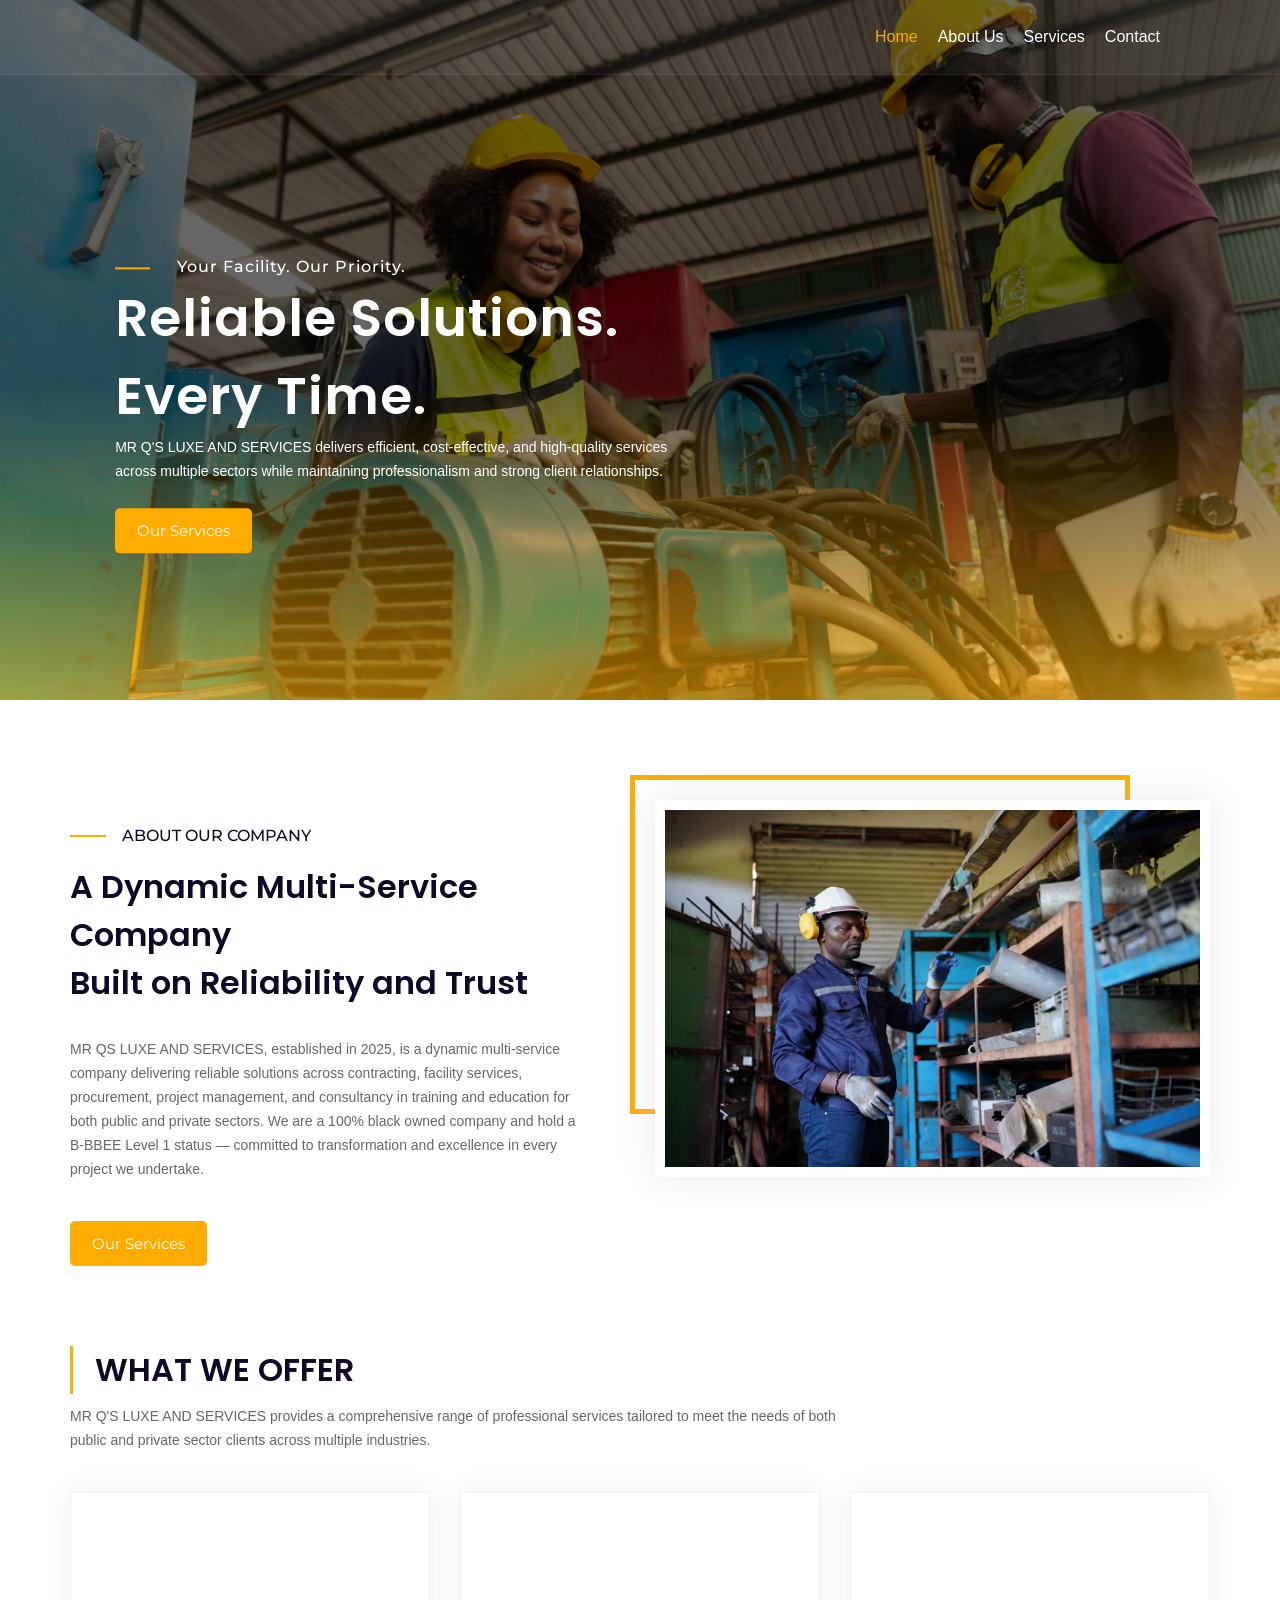
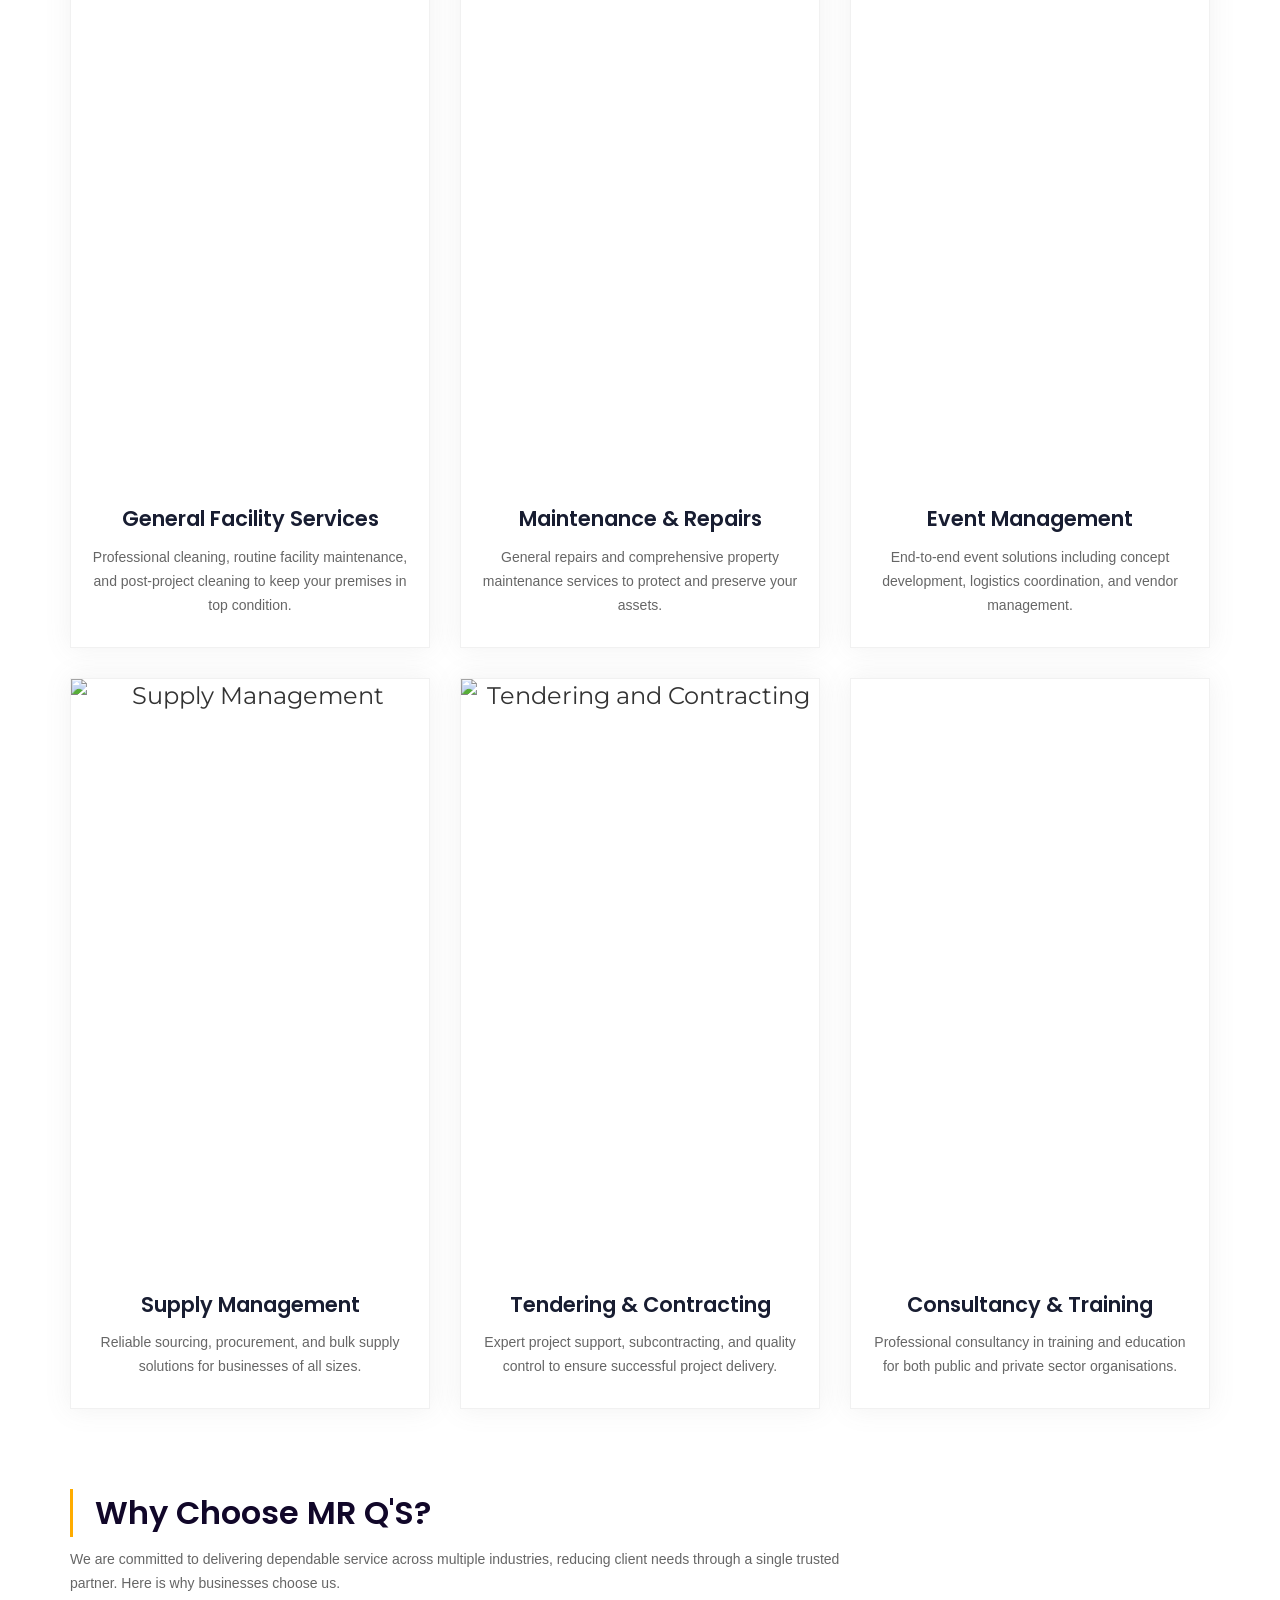
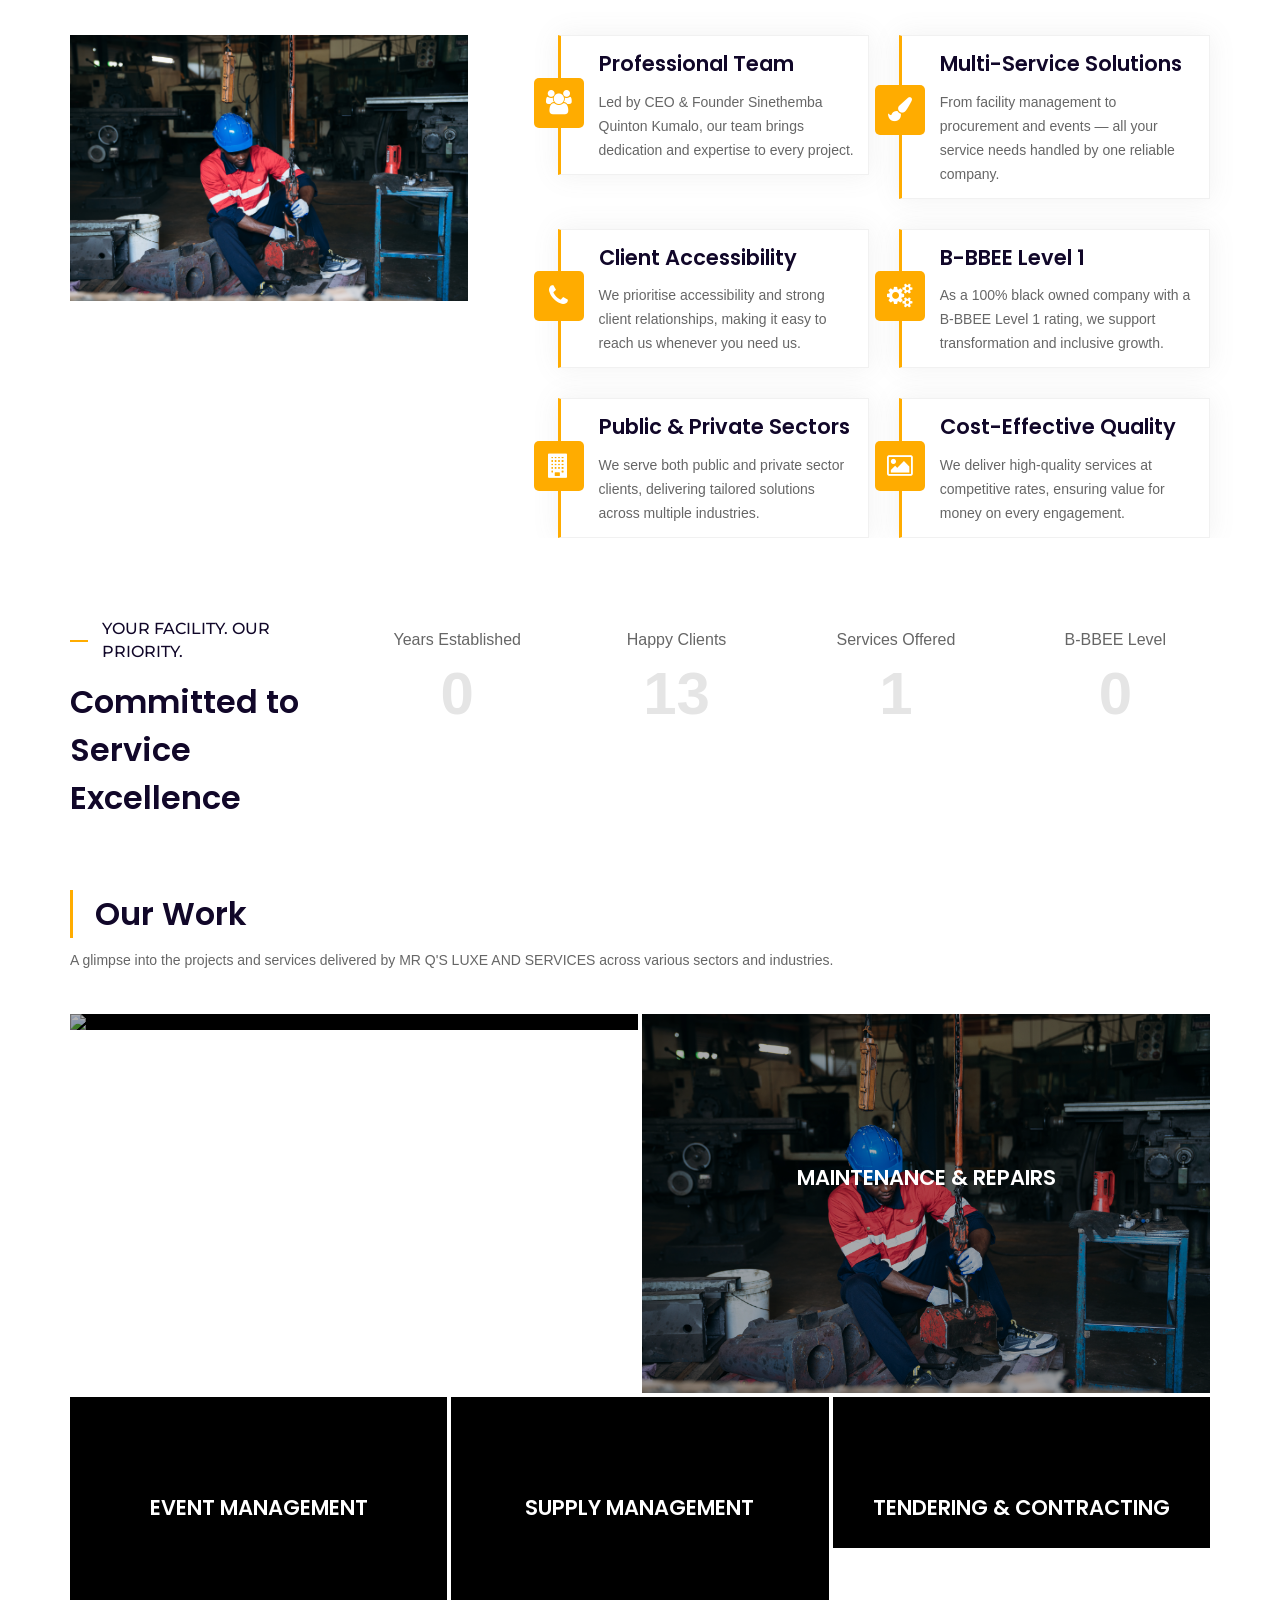
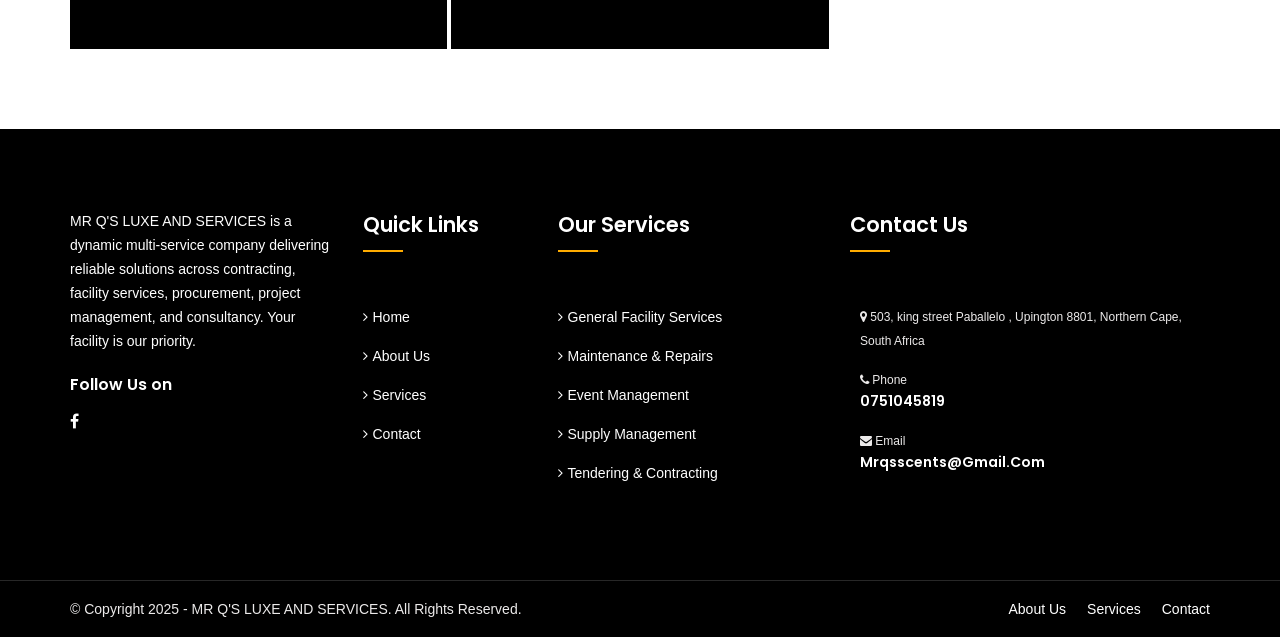
==== commit 69e9ae6a: "address" ====
--- a/index.html
+++ b/index.html
@@ -32,12 +32,12 @@
 
 </head>
 
-<body>
-    <!--PRELOADER-->
+<body> 
+    <!--PRELOADER--> 
     <div class="preloader"><div class="spinner"></div></div>
 
     <!--*Header*-->
-    <header id="inner-navigation">
+    <header id="inner-navigation"> 
 
         <!-- top bar 
         <div class="topbar-section">
@@ -220,7 +220,7 @@
                         </div>
                     </div>
                 </div>
-                <div class="col-md-4 col-sm-6 col-xs-6">
+                <div class="col-md-4 col-sm-    6 col-xs-6">
                     <div class="box text-center">
                         <img loading="lazy" decoding="async" src="images/qassets/fmanagement2.jpg" alt="Supply Management">
                         <div class="box-content">
@@ -569,8 +569,8 @@
                         <ul>
                             <li>
                                 <div class="post_contnt_ftr">
-                                    <p><i class="fa fa-map-marker"></i> 503, King Street</p>
-                                    <h4>Paballelo, Upington, 8801</h4>
+                                    <p><i class="fa fa-map-marker"></i> 503, king street Paballelo , Upington 8801, Northern Cape, South Africa</p>
+                                    
                                 </div>
                             </li>
                             <li>
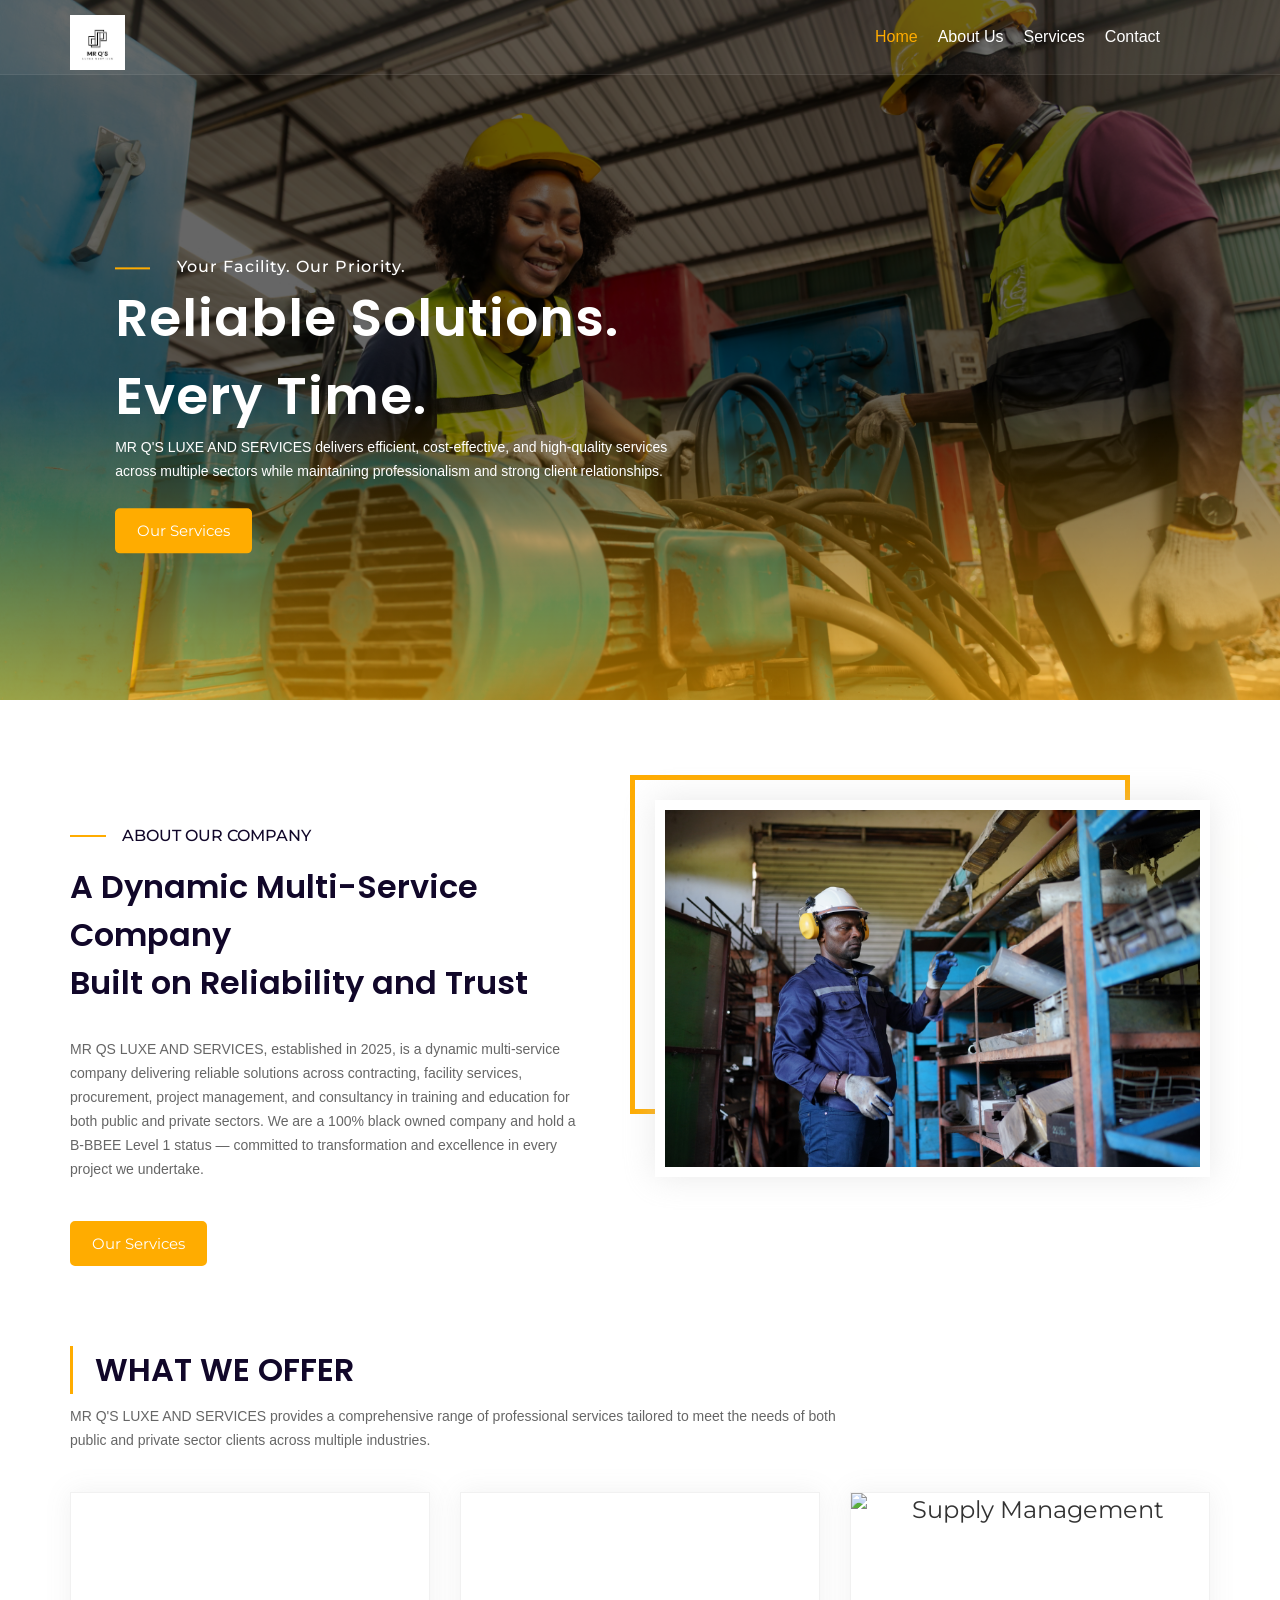
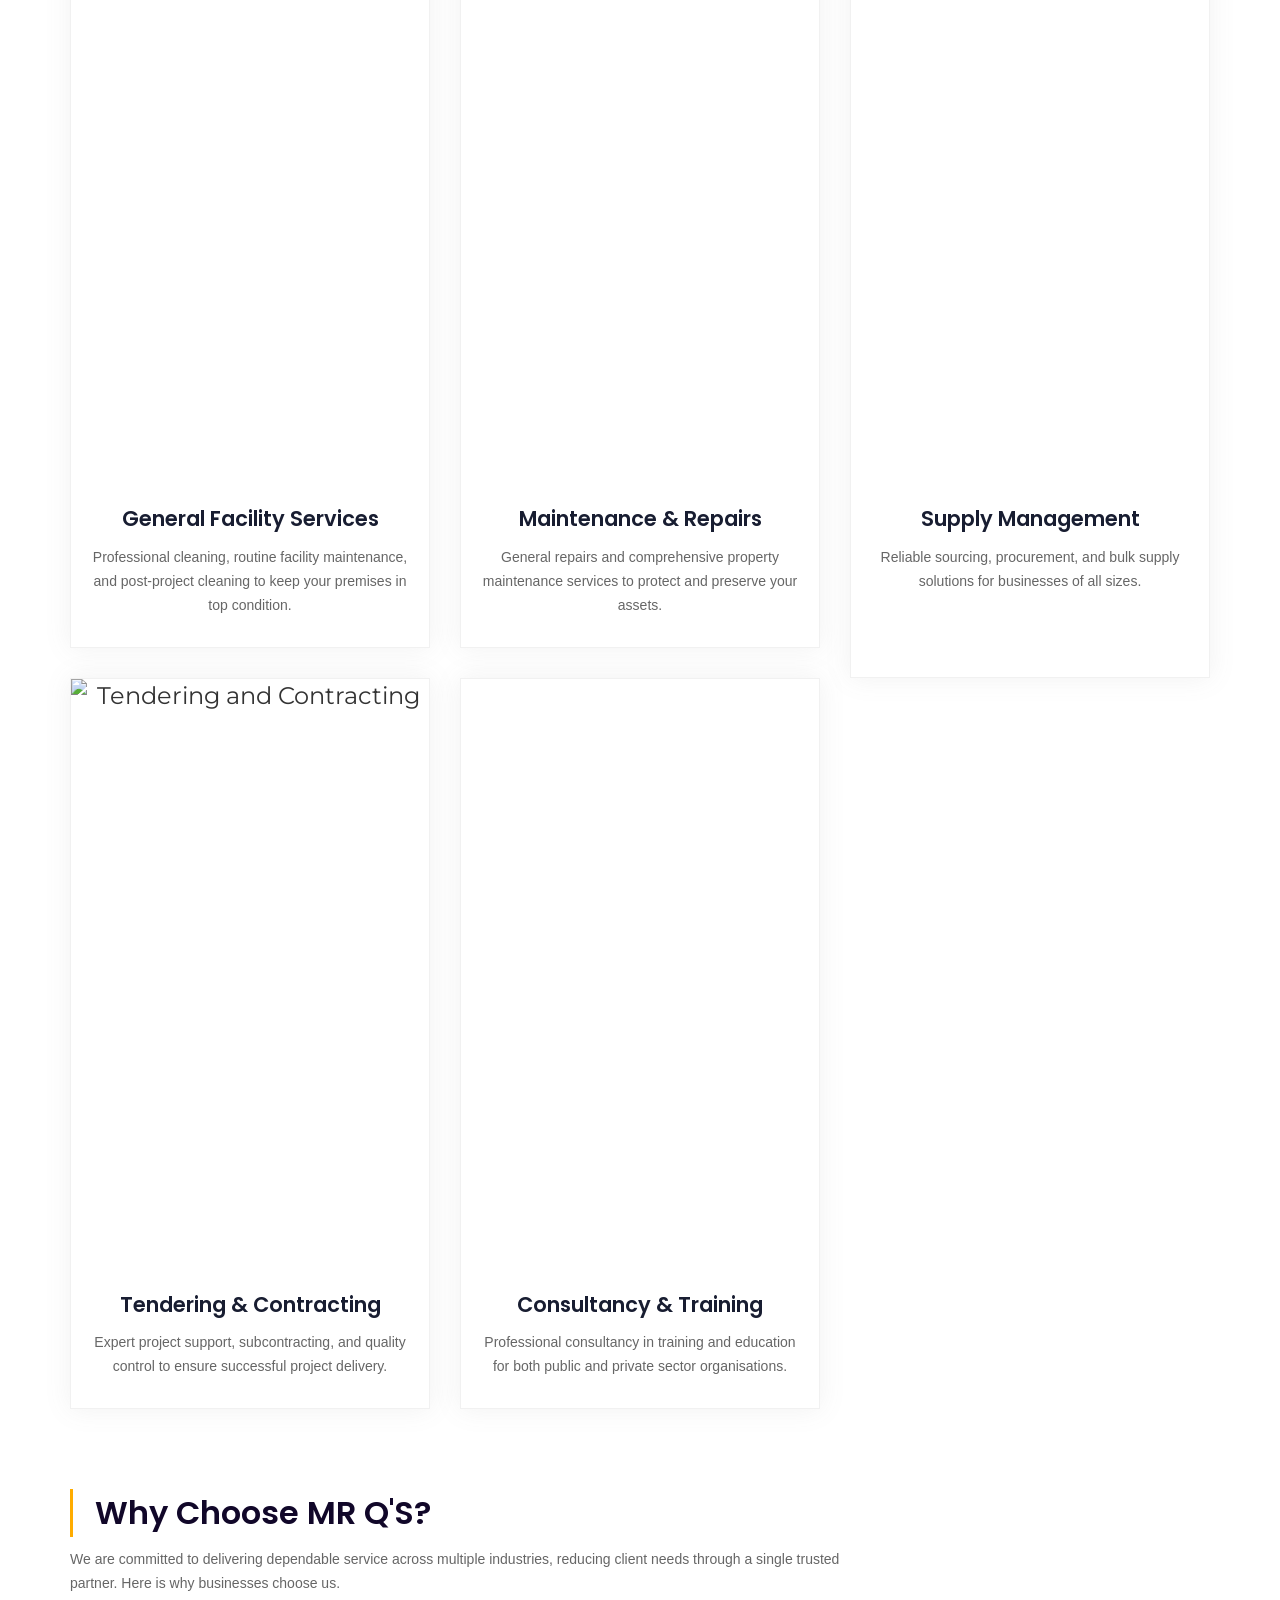
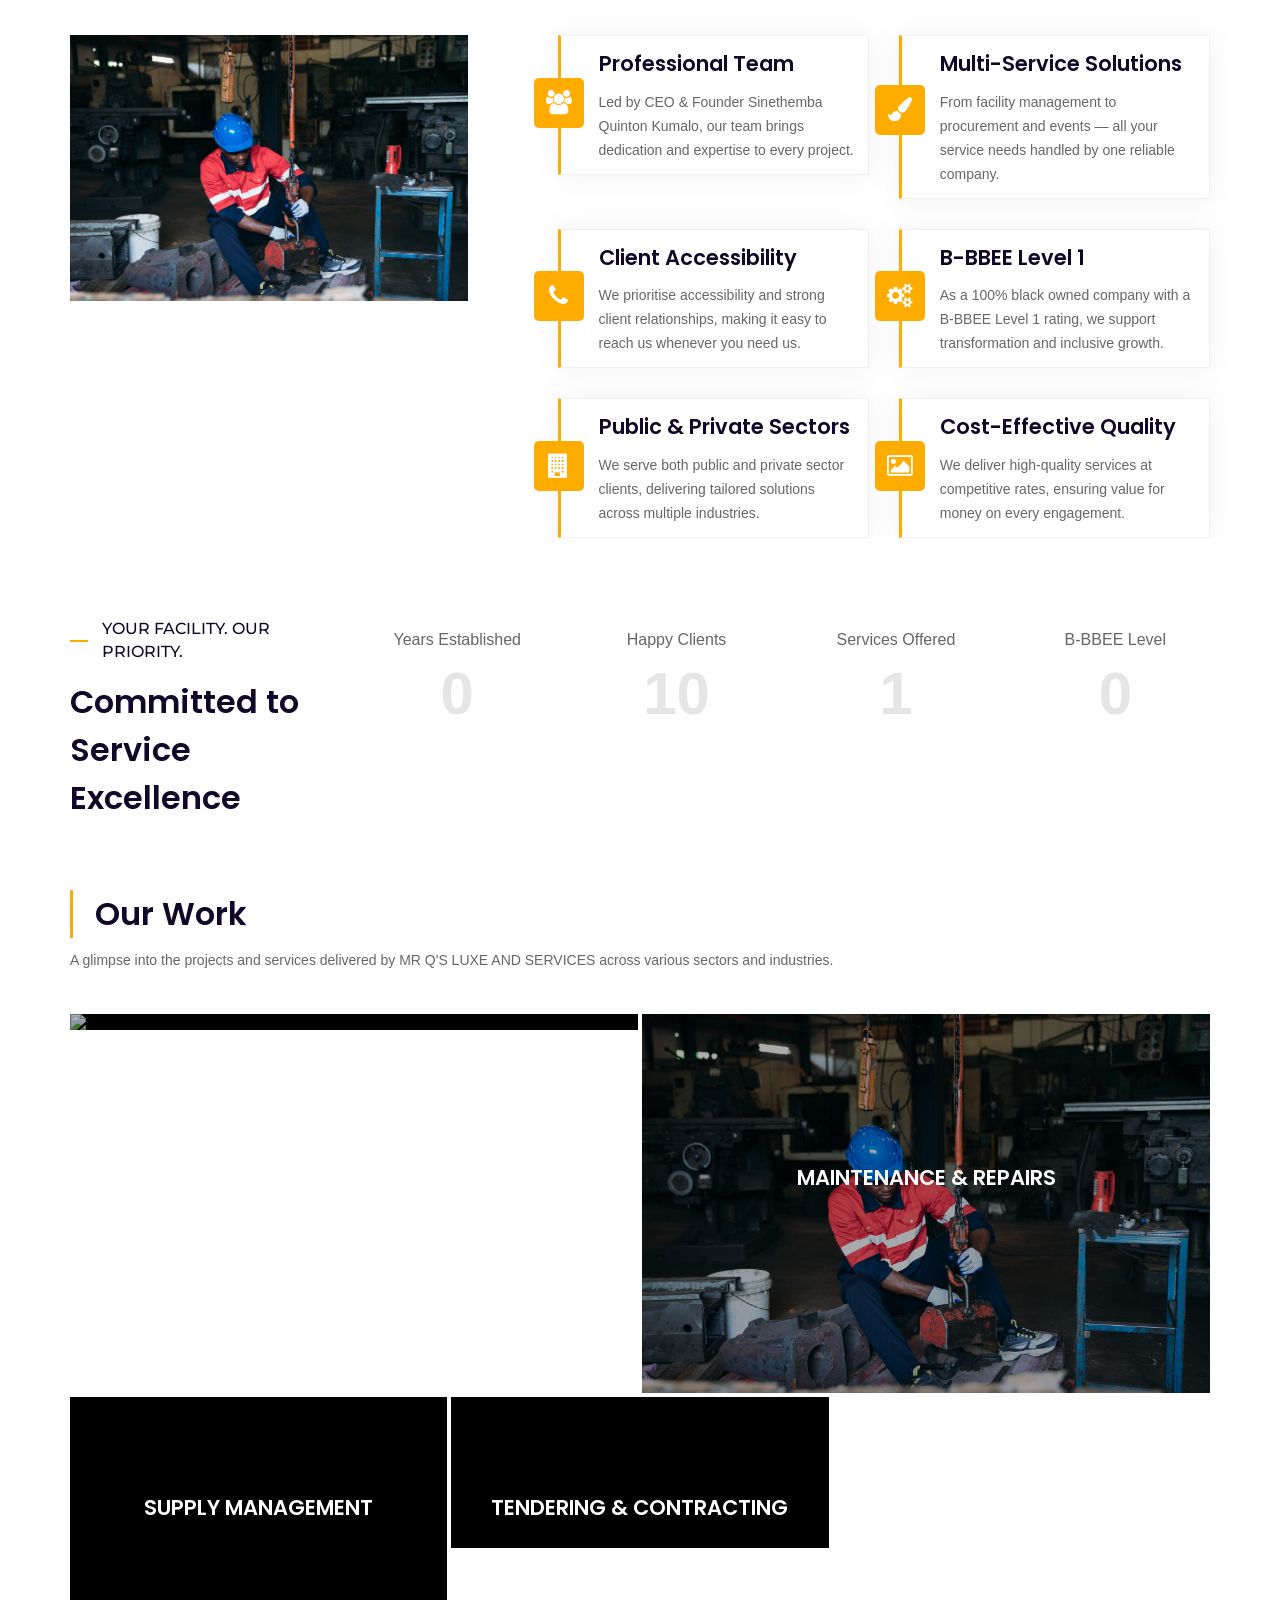
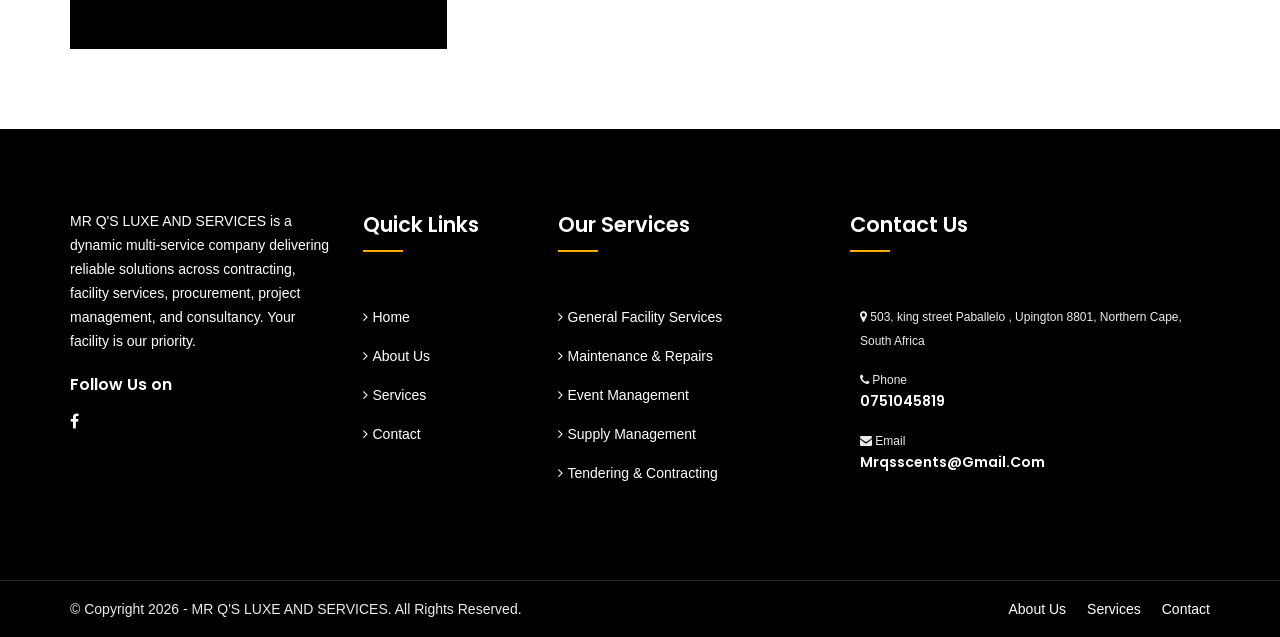
==== commit f1bc4e8c: "added logo" ====
--- a/index.html
+++ b/index.html
@@ -68,7 +68,12 @@
 
             <div class="container">
 
-                
+                <div class="navbar-header">
+                    <a class="navbar-brand" href="index.html">
+                        <img src="images/qassets/MrQLogo.jpeg" alt="MR Q'S LUXE AND SERVICES" style="height:55px;">
+                    </a>
+                </div>
+
                 <div id="navbar" class="navbar-nav-wrapper pull-right">
                     <ul class="nav navbar-nav navbar-right" id="responsive-menu">
                         <li class="active">
@@ -211,7 +216,7 @@
                         </div>
                     </div>
                 </div>
-                <div class="col-md-4 col-sm-6 col-xs-6">
+                <!--<div class="col-md-4 col-sm-6 col-xs-6">
                     <div class="box mar-bottom-30 text-center">
                         <img loading="lazy" decoding="async" src="images/qassets/event4.jpg" alt="Event Management">
                         <div class="box-content">
@@ -219,7 +224,7 @@
                             <p>End-to-end event solutions including concept development, logistics coordination, and vendor management.</p>
                         </div>
                     </div>
-                </div>
+                </div>-->
                 <div class="col-md-4 col-sm-    6 col-xs-6">
                     <div class="box text-center">
                         <img loading="lazy" decoding="async" src="images/qassets/fmanagement2.jpg" alt="Supply Management">
@@ -411,7 +416,7 @@
                       </div>
                     </div>
 
-                    <div class="col-md-4 col-sm-4 col-xs-12">
+                    <!--<div class="col-md-4 col-sm-4 col-xs-12">
                       <div class="project-image">
                         <a href="images/qassets/event.jpg" data-toggle="lightbox" data-footer="" data-gallery="example-gallery">
                           <img loading="lazy" decoding="async" src="images/qassets/event.jpg" class="img-fluid">
@@ -421,7 +426,7 @@
                           </div>
                         </a>
                       </div>
-                    </div>
+                    </div>-->
 
                     <div class="col-md-4 col-sm-4 col-xs-12">
                       <div class="project-image">
@@ -596,7 +601,7 @@
                 <div class="row">
                     <div class="col-sm-6">
                         <div class="copy_txt">
-                            <p>&copy; Copyright 2025 - MR Q'S LUXE AND SERVICES. All Rights Reserved.</p>
+                            <p>&copy; Copyright 2026 - MR Q'S LUXE AND SERVICES. All Rights Reserved.</p>
                         </div>
                     </div>
                     <div class="col-sm-6">
